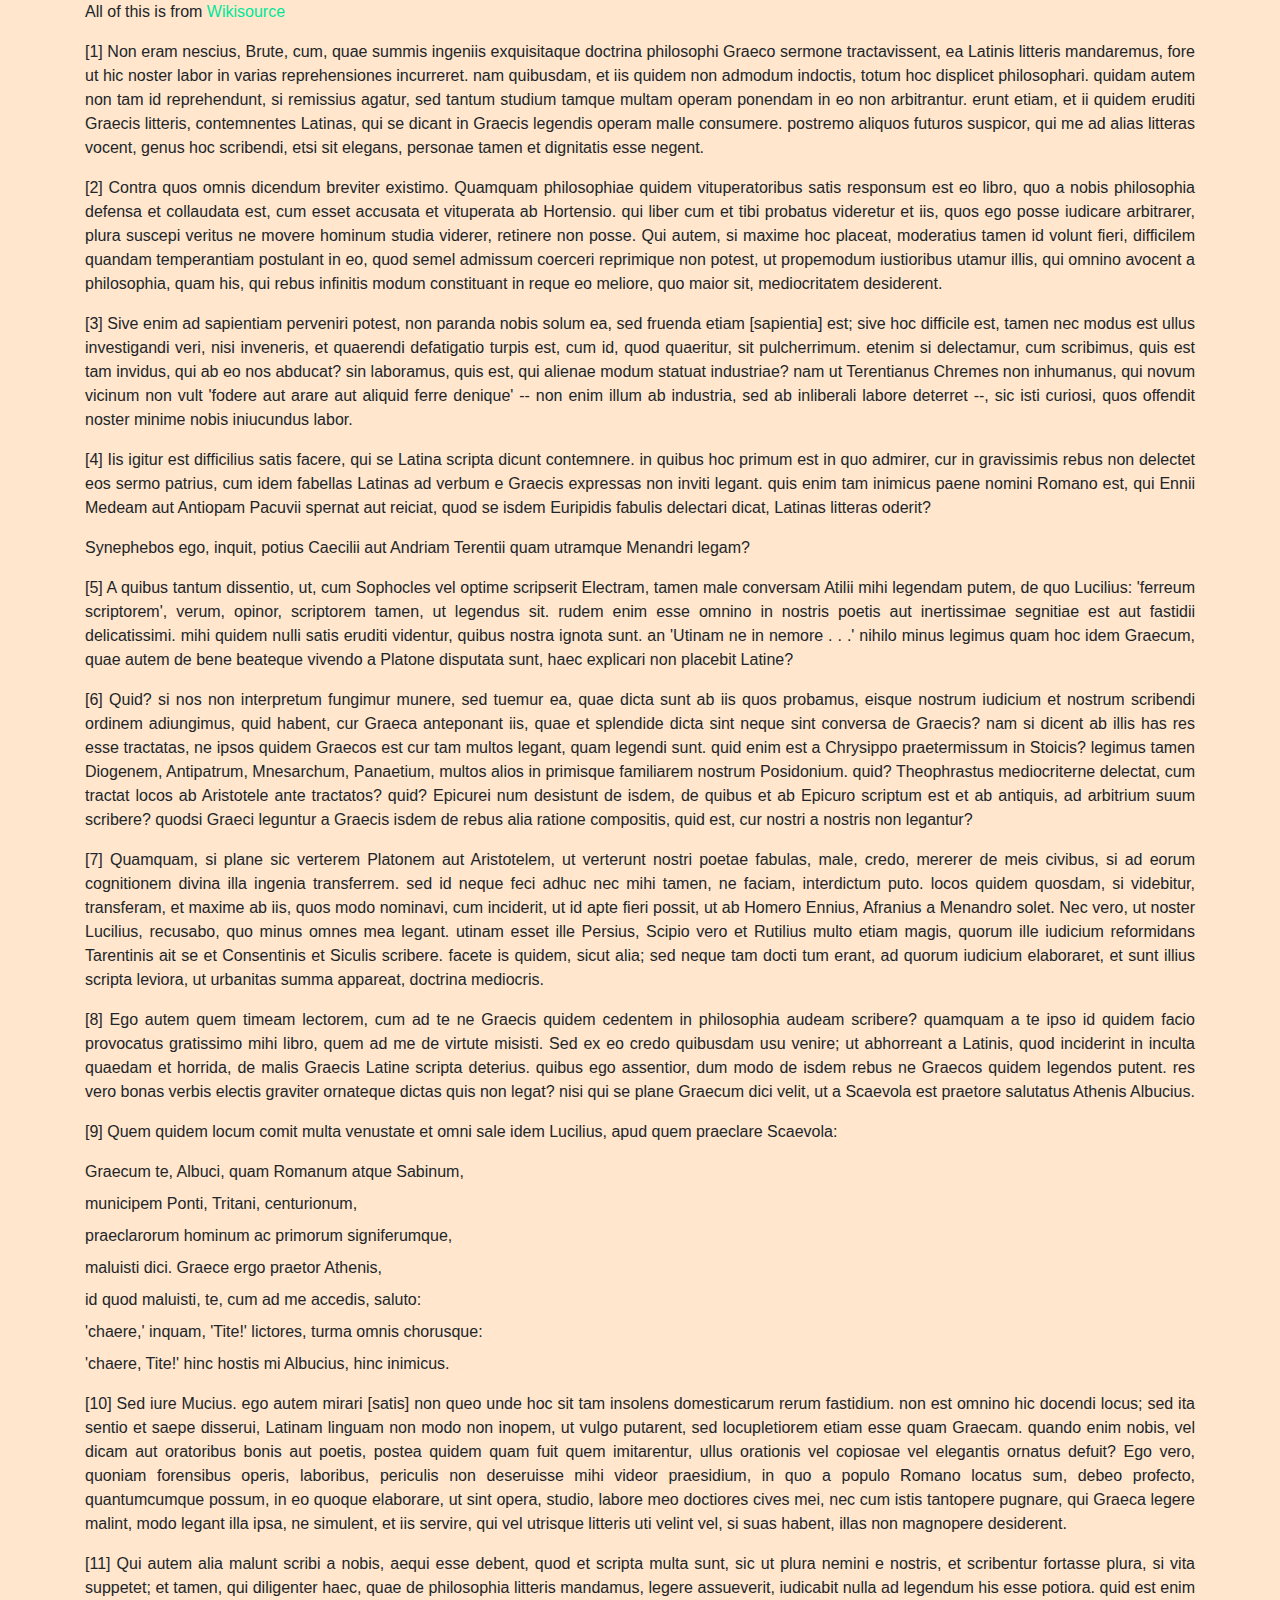
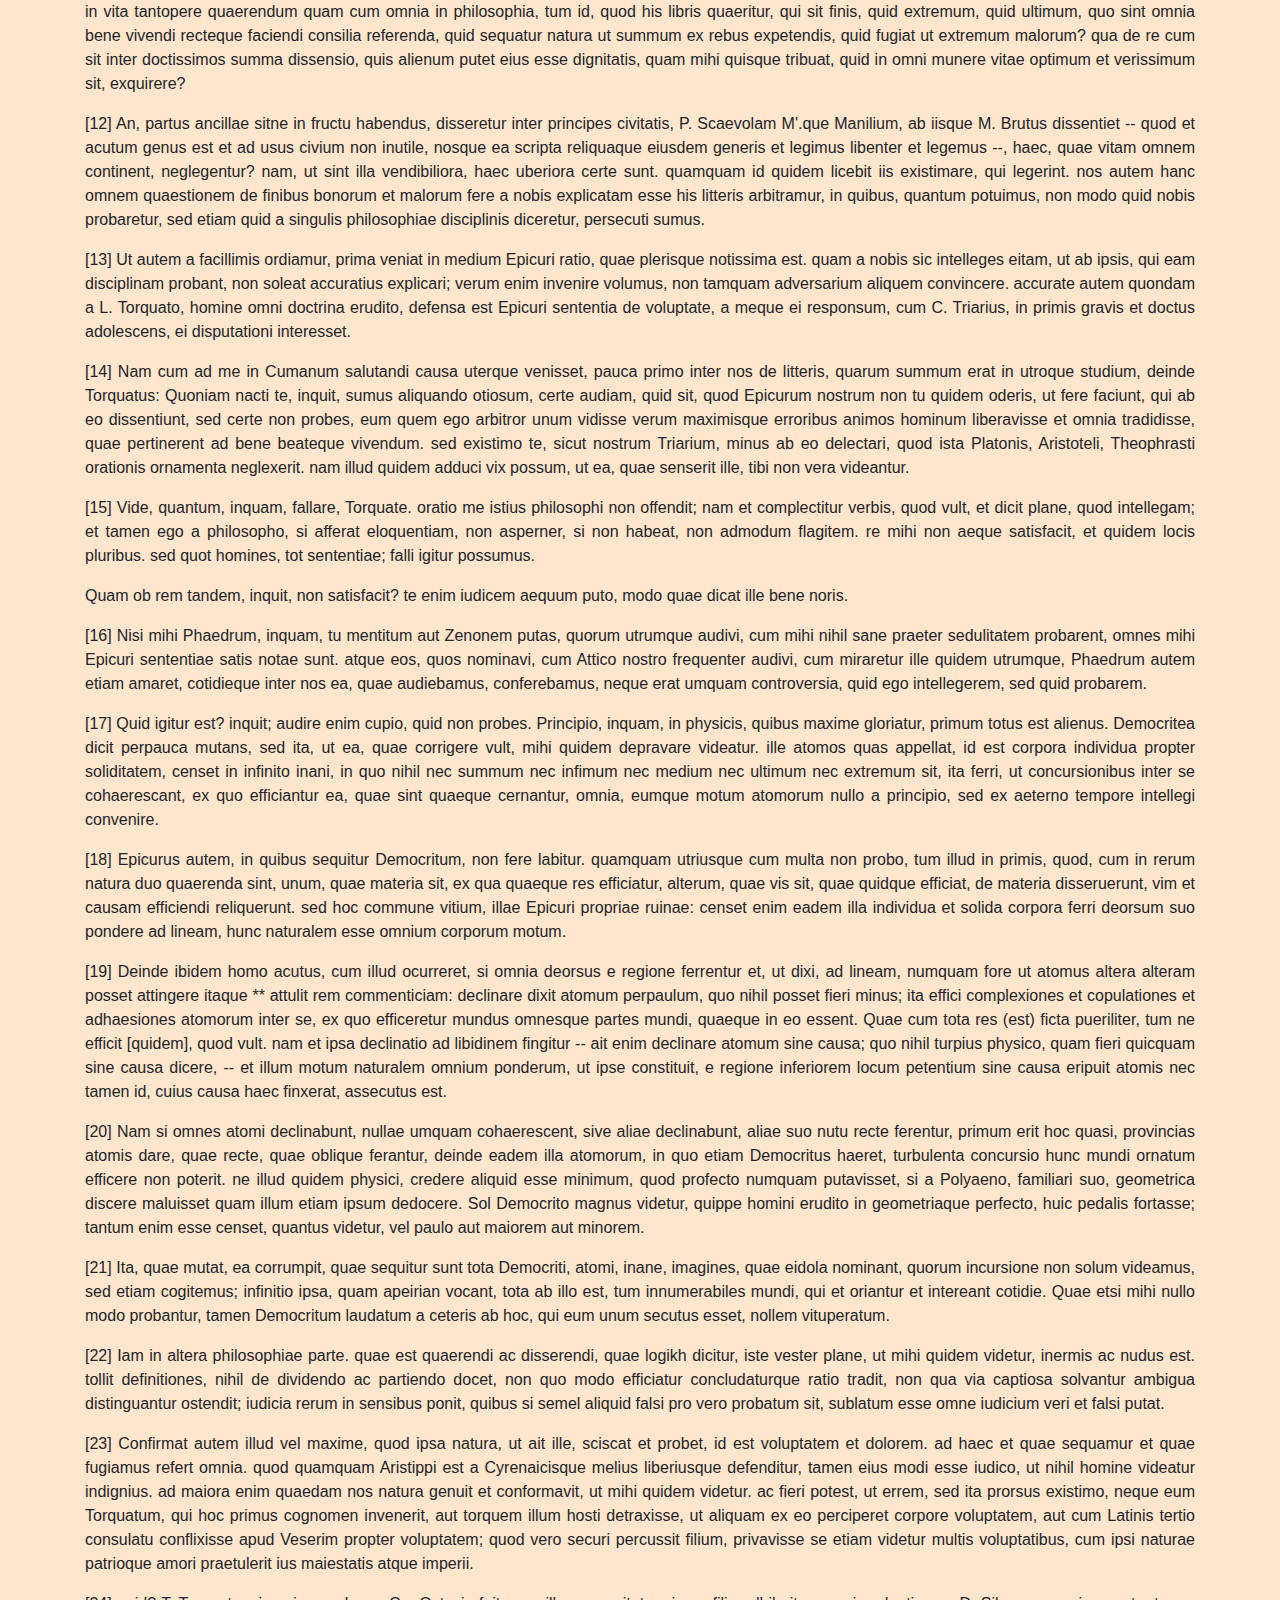
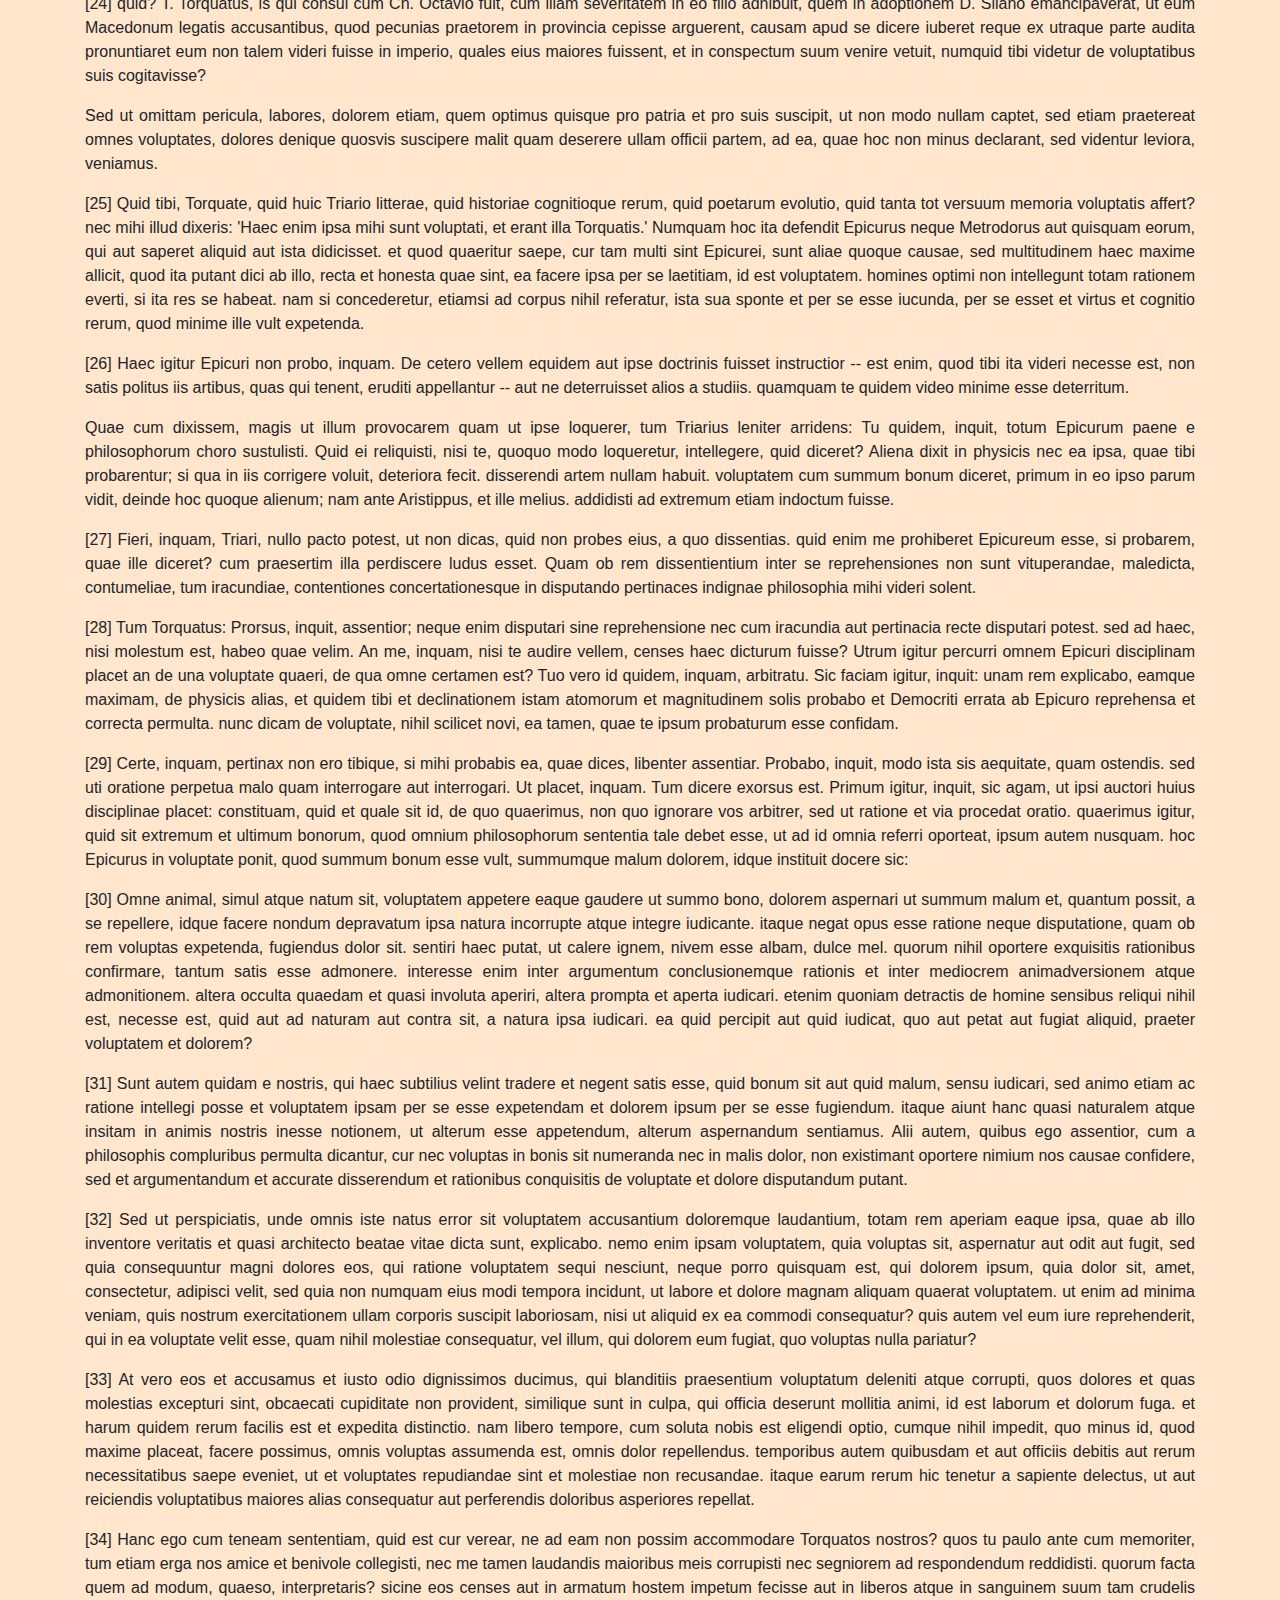
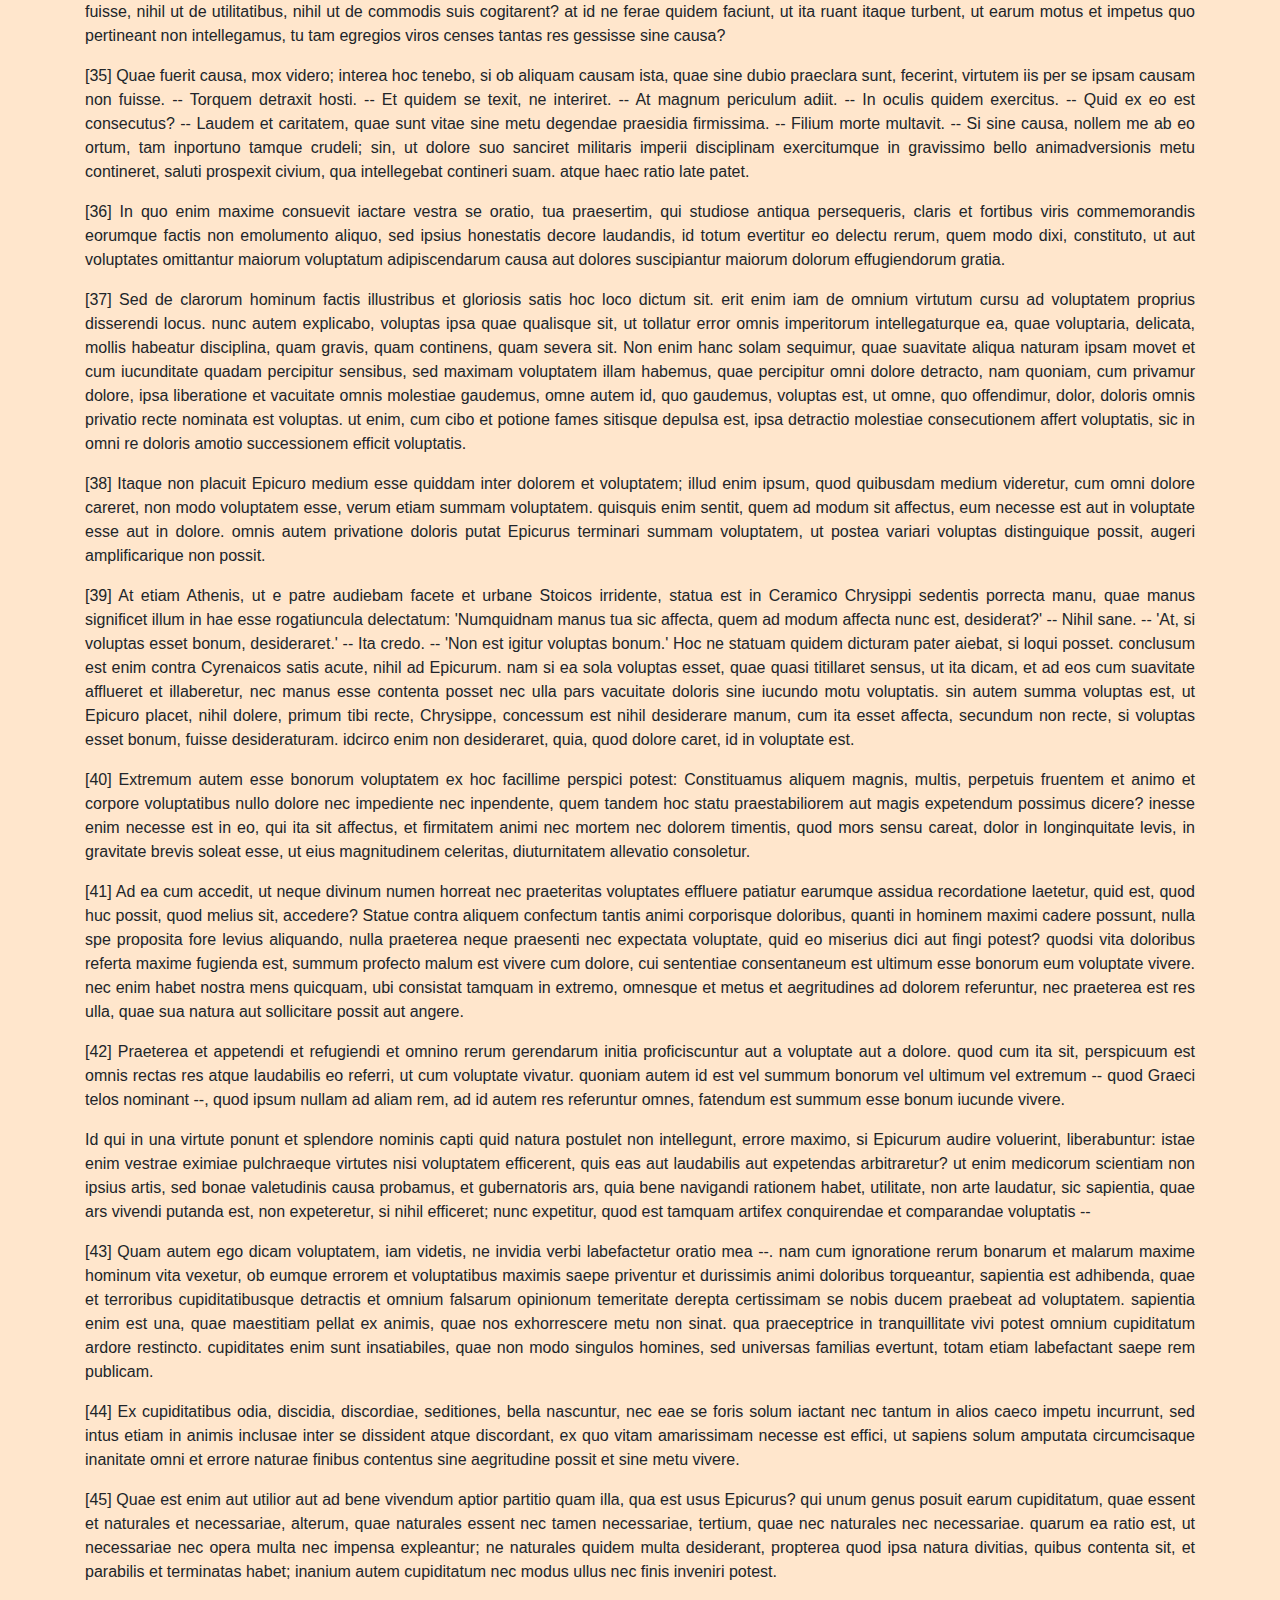
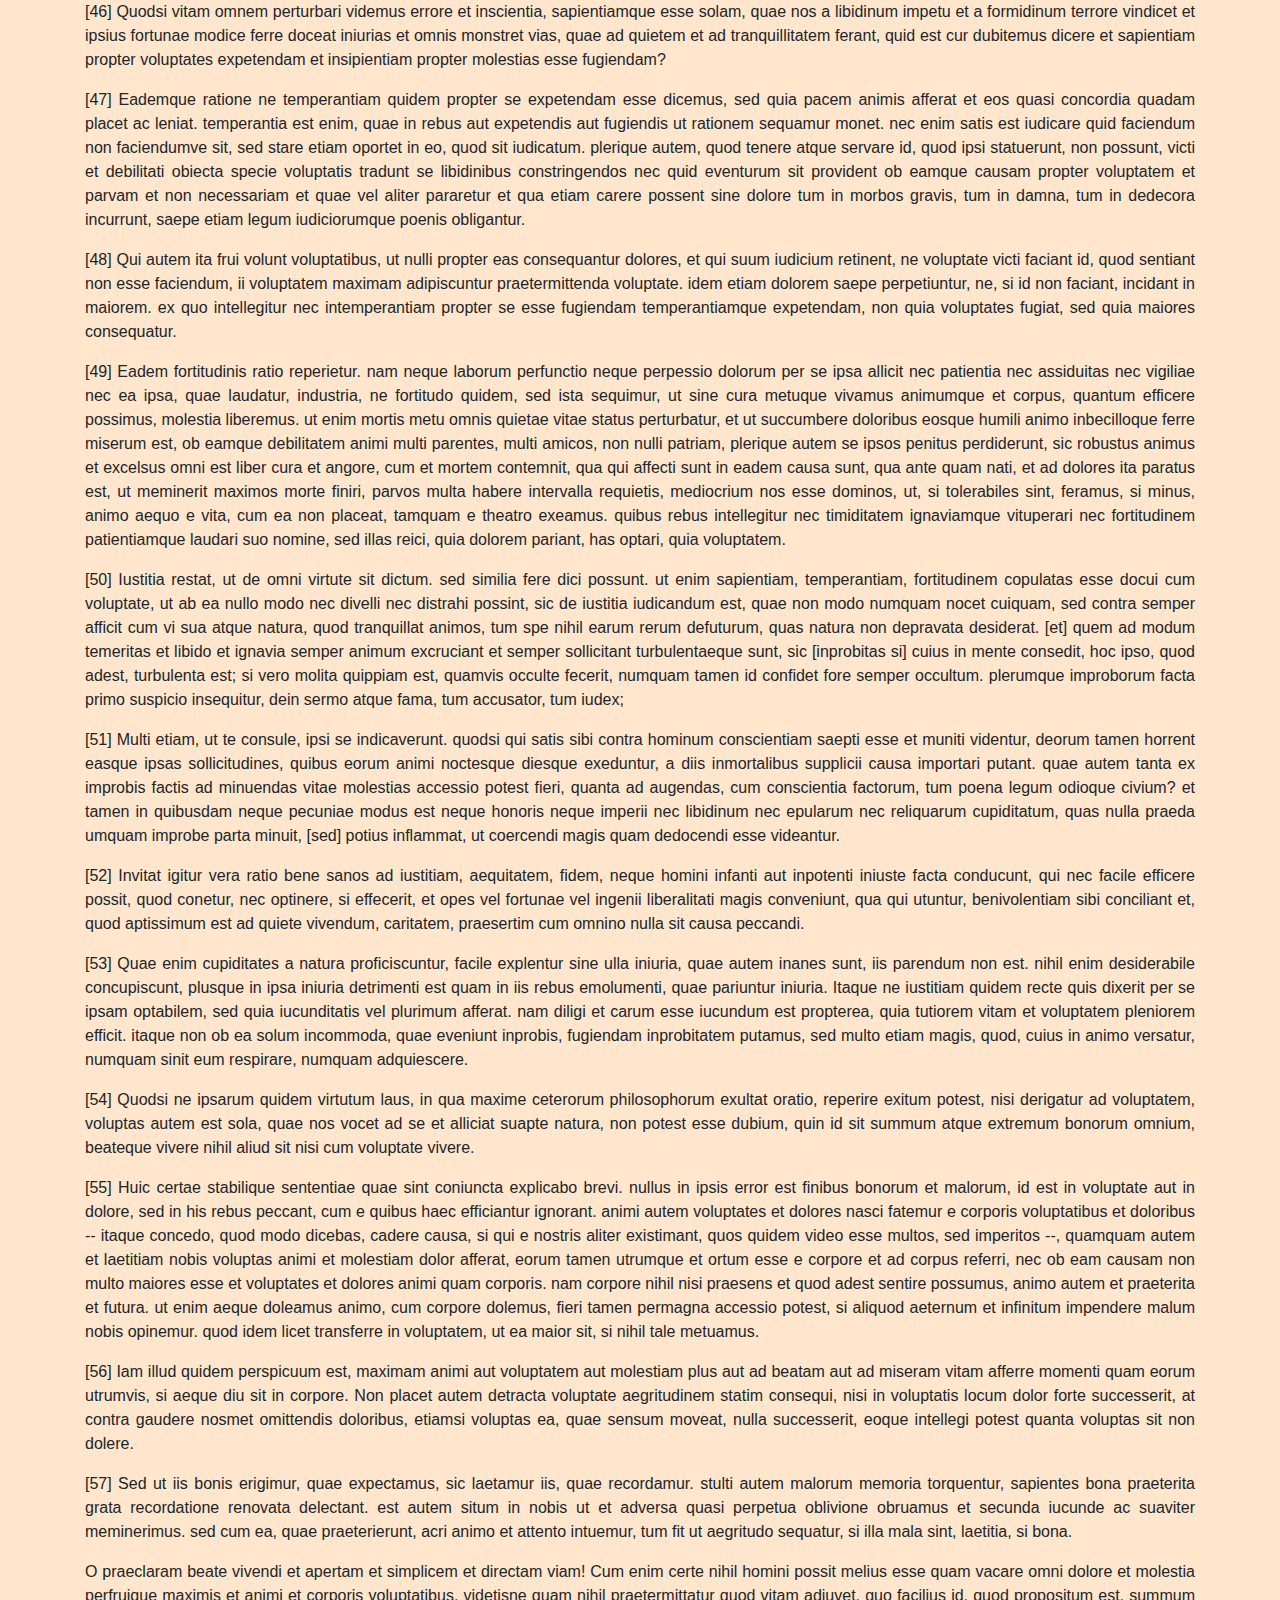
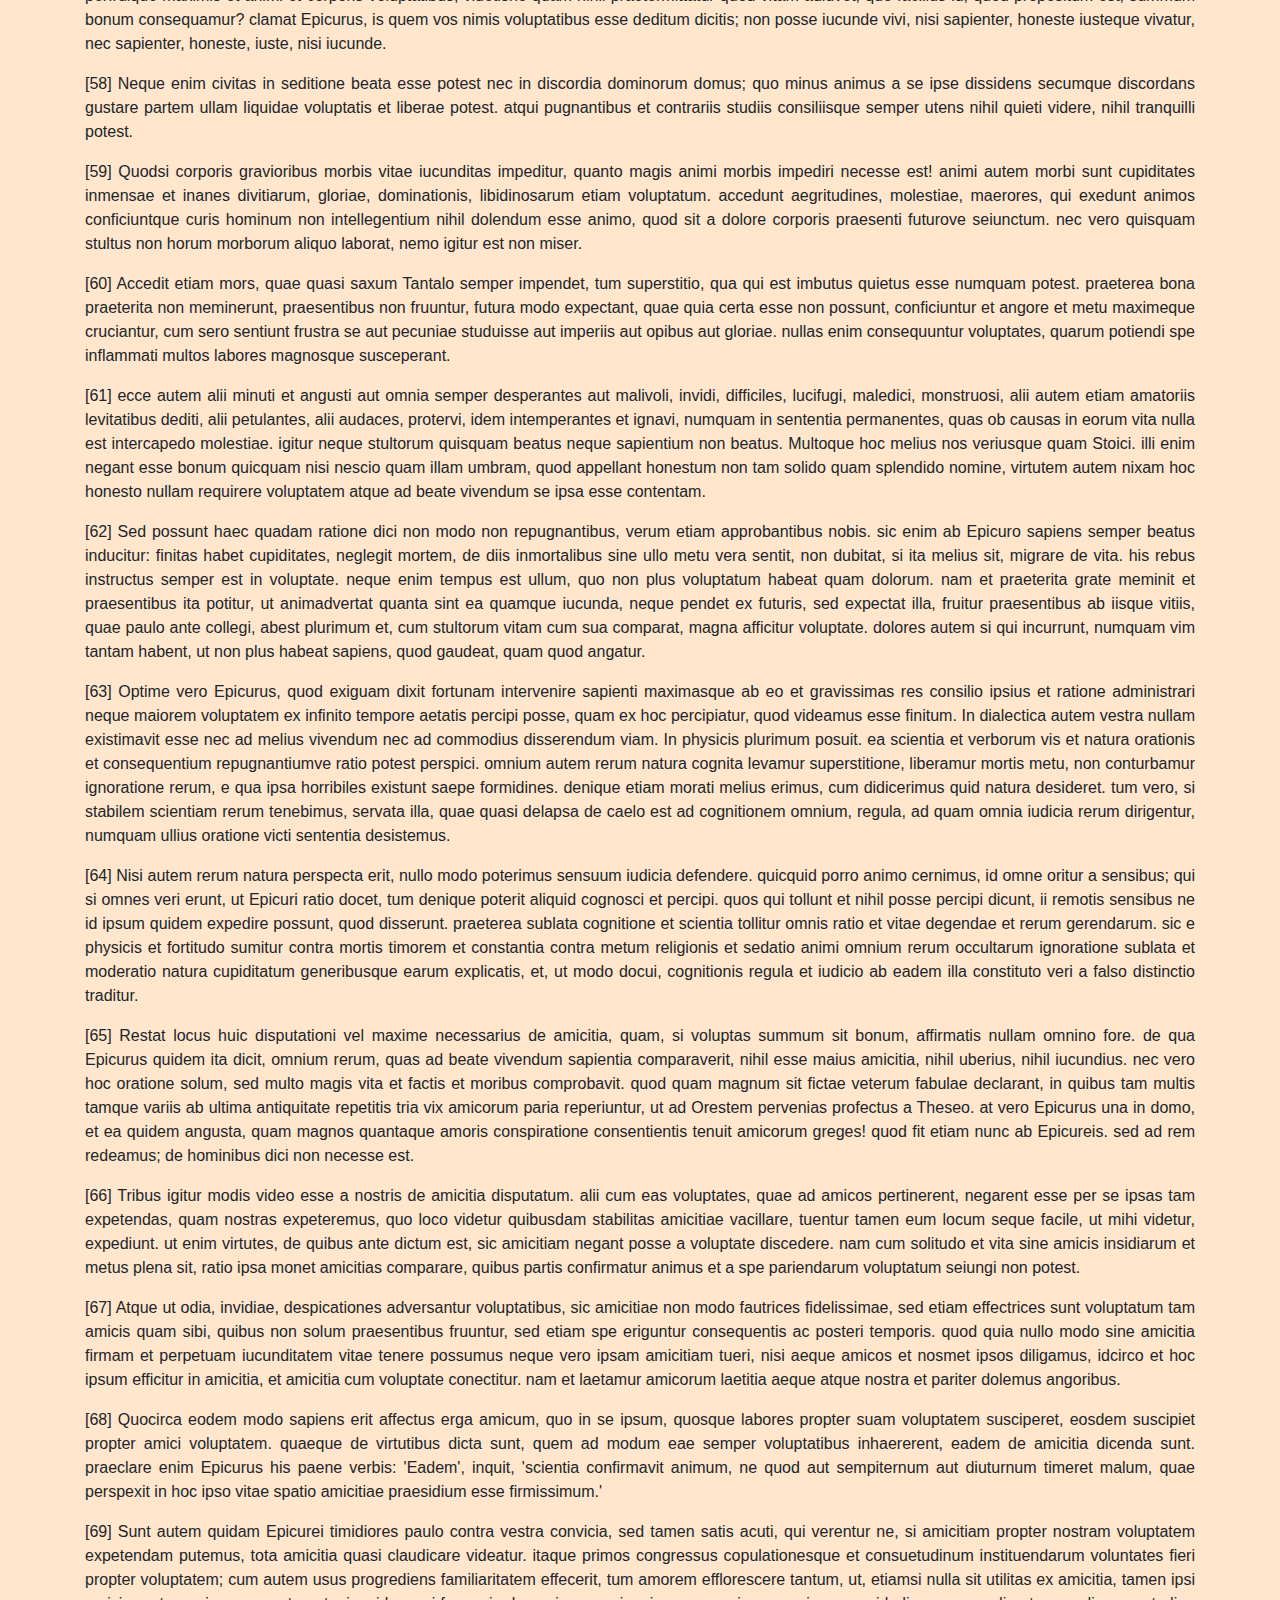
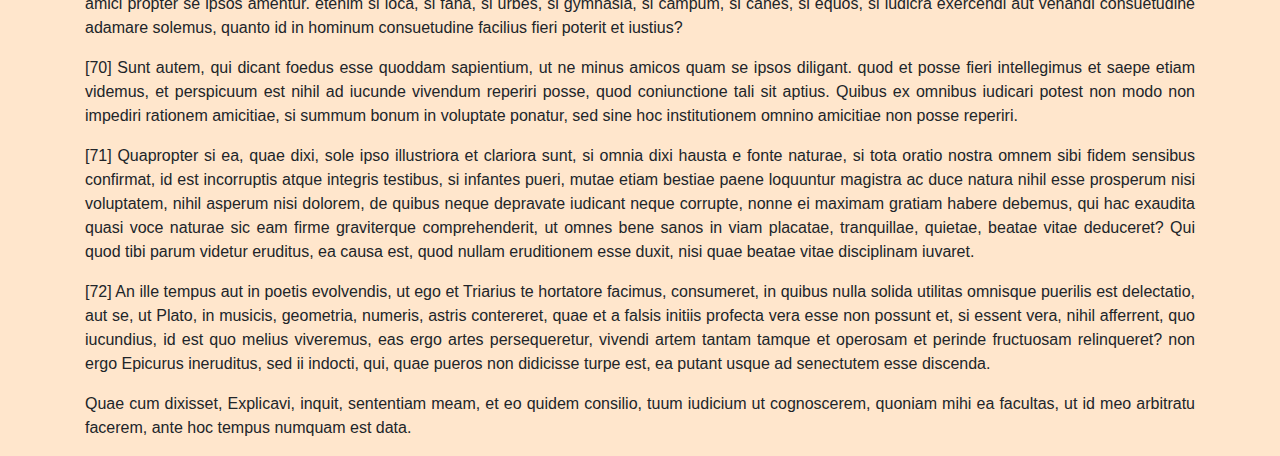
==== latin.html @ f523bb66 "Added latin content" ====
<!DOCTYPE html>
<!--
Used id's: wiki-quote (done), image-section (done)
Used classes: important-word (done), retracted (done), description
-->

<html lang="en">

<head>

    <meta charset="utf-8">
    <meta name="viewport" content="width=device-width, initial-scale=1, shrink-to-fit=no">

    <title>On Lorem Ipsum</title>

    <link rel="stylesheet" href="https://maxcdn.bootstrapcdn.com/bootstrap/4.0.0/css/bootstrap.min.css" integrity="sha384-Gn5384xqQ1aoWXA+058RXPxPg6fy4IWvTNh0E263XmFcJlSAwiGgFAW/dAiS6JXm" crossorigin="anonymous">
    <link rel="stylesheet" href="styles.css">

</head>

<body>
    <div class="container">
        <p>All of this is from <a href="https://la.wikisource.org/wiki/De_finibus_bonorum_et_malorum/Liber_Primus">Wikisource</a></p>

        <p>[1] Non eram nescius, Brute, cum, quae summis ingeniis exquisitaque doctrina philosophi Graeco sermone tractavissent, ea Latinis litteris mandaremus, fore ut hic noster labor in varias reprehensiones incurreret. nam quibusdam, et iis quidem non admodum indoctis, totum hoc displicet philosophari. quidam autem non tam id reprehendunt, si remissius agatur, sed tantum studium tamque multam operam ponendam in eo non arbitrantur. erunt etiam, et ii quidem eruditi Graecis litteris, contemnentes Latinas, qui se dicant in Graecis legendis operam malle consumere. postremo aliquos futuros suspicor, qui me ad alias litteras vocent, genus hoc scribendi, etsi sit elegans, personae tamen et dignitatis esse negent.
        </p><p>[2] Contra quos omnis dicendum breviter existimo. Quamquam philosophiae quidem vituperatoribus satis responsum est eo libro, quo a nobis philosophia defensa et collaudata est, cum esset accusata et vituperata ab Hortensio. qui liber cum et tibi probatus videretur et iis, quos ego posse iudicare arbitrarer, plura suscepi veritus ne movere hominum studia viderer, retinere non posse. Qui autem, si maxime hoc placeat, moderatius tamen id volunt fieri, difficilem quandam temperantiam postulant in eo, quod semel admissum coerceri reprimique non potest, ut propemodum iustioribus utamur illis, qui omnino avocent a philosophia, quam his, qui rebus infinitis modum constituant in reque eo meliore, quo maior sit, mediocritatem desiderent.
        </p><p>[3] Sive enim ad sapientiam perveniri potest, non paranda nobis solum ea, sed fruenda etiam [sapientia] est; sive hoc difficile est, tamen nec modus est ullus investigandi veri, nisi inveneris, et quaerendi defatigatio turpis est, cum id, quod quaeritur, sit pulcherrimum. etenim si delectamur, cum scribimus, quis est tam invidus, qui ab eo nos abducat? sin laboramus, quis est, qui alienae modum statuat industriae? nam ut Terentianus Chremes non inhumanus, qui novum vicinum non vult 'fodere aut arare aut aliquid ferre denique' -- non enim illum ab industria, sed ab inliberali labore deterret --, sic isti curiosi, quos offendit noster minime nobis iniucundus labor.
        </p><p>[4] Iis igitur est difficilius satis facere, qui se Latina scripta dicunt contemnere. in quibus hoc primum est in quo admirer, cur in gravissimis rebus non delectet eos sermo patrius, cum idem fabellas Latinas ad verbum e Graecis expressas non inviti legant. quis enim tam inimicus paene nomini Romano est, qui Ennii Medeam aut Antiopam Pacuvii spernat aut reiciat, quod se isdem Euripidis fabulis delectari dicat, Latinas litteras oderit?
        </p><p>Synephebos ego, inquit, potius Caecilii aut Andriam Terentii quam utramque Menandri legam?
        </p><p>[5] A quibus tantum dissentio, ut, cum Sophocles vel optime scripserit Electram, tamen male conversam Atilii mihi legendam putem, de quo Lucilius: 'ferreum scriptorem', verum, opinor, scriptorem tamen, ut legendus sit. rudem enim esse omnino in nostris poetis aut inertissimae segnitiae est aut fastidii delicatissimi. mihi quidem nulli satis eruditi videntur, quibus nostra ignota sunt. an 'Utinam ne in nemore . . .' nihilo minus legimus quam hoc idem Graecum, quae autem de bene beateque vivendo a Platone disputata sunt, haec explicari non placebit Latine?
        </p><p>[6] Quid? si nos non interpretum fungimur munere, sed tuemur ea, quae dicta sunt ab iis quos probamus, eisque nostrum iudicium et nostrum scribendi ordinem adiungimus, quid habent, cur Graeca anteponant iis, quae et splendide dicta sint neque sint conversa de Graecis? nam si dicent ab illis has res esse tractatas, ne ipsos quidem Graecos est cur tam multos legant, quam legendi sunt. quid enim est a Chrysippo praetermissum in Stoicis? legimus tamen Diogenem, Antipatrum, Mnesarchum, Panaetium, multos alios in primisque familiarem nostrum Posidonium. quid? Theophrastus mediocriterne delectat, cum tractat locos ab Aristotele ante tractatos? quid? Epicurei num desistunt de isdem, de quibus et ab Epicuro scriptum est et ab antiquis, ad arbitrium suum scribere? quodsi Graeci leguntur a Graecis isdem de rebus alia ratione compositis, quid est, cur nostri a nostris non legantur?
        </p><p>[7] Quamquam, si plane sic verterem Platonem aut Aristotelem, ut verterunt nostri poetae fabulas, male, credo, mererer de meis civibus, si ad eorum cognitionem divina illa ingenia transferrem. sed id neque feci adhuc nec mihi tamen, ne faciam, interdictum puto. locos quidem quosdam, si videbitur, transferam, et maxime ab iis, quos modo nominavi, cum inciderit, ut id apte fieri possit, ut ab Homero Ennius, Afranius a Menandro solet. Nec vero, ut noster Lucilius, recusabo, quo minus omnes mea legant. utinam esset ille Persius, Scipio vero et Rutilius multo etiam magis, quorum ille iudicium reformidans Tarentinis ait se et Consentinis et Siculis scribere. facete is quidem, sicut alia; sed neque tam docti tum erant, ad quorum iudicium elaboraret, et sunt illius scripta leviora, ut urbanitas summa appareat, doctrina mediocris.
        </p><p>[8] Ego autem quem timeam lectorem, cum ad te ne Graecis quidem cedentem in philosophia audeam scribere? quamquam a te ipso id quidem facio provocatus gratissimo mihi libro, quem ad me de virtute misisti. Sed ex eo credo quibusdam usu venire; ut abhorreant a Latinis, quod inciderint in inculta quaedam et horrida, de malis Graecis Latine scripta deterius. quibus ego assentior, dum modo de isdem rebus ne Graecos quidem legendos putent. res vero bonas verbis electis graviter ornateque dictas quis non legat? nisi qui se plane Graecum dici velit, ut a Scaevola est praetore salutatus Athenis Albucius.
        </p><p>[9] Quem quidem locum comit multa venustate et omni sale idem Lucilius, apud quem praeclare Scaevola:
        </p>
        <dl><dd>Graecum te, Albuci, quam Romanum atque Sabinum,</dd>
            <dd>municipem Ponti, Tritani, centurionum,</dd>
            <dd>praeclarorum hominum ac primorum signiferumque,</dd>
            <dd>maluisti dici. Graece ergo praetor Athenis,</dd>
            <dd>id quod maluisti, te, cum ad me accedis, saluto:</dd>
            <dd>'chaere,' inquam, 'Tite!' lictores, turma omnis chorusque:</dd>
            <dd>'chaere, Tite!' hinc hostis mi Albucius, hinc inimicus.</dd></dl>
            <p>[10] Sed iure Mucius. ego autem mirari [satis] non queo unde hoc sit tam insolens domesticarum rerum fastidium. non est omnino hic docendi locus; sed ita sentio et saepe disserui, Latinam linguam non modo non inopem, ut vulgo putarent, sed locupletiorem etiam esse quam Graecam. quando enim nobis, vel dicam aut oratoribus bonis aut poetis, postea quidem quam fuit quem imitarentur, ullus orationis vel copiosae vel elegantis ornatus defuit? Ego vero, quoniam forensibus operis, laboribus, periculis non deseruisse mihi videor praesidium, in quo a populo Romano locatus sum, debeo profecto, quantumcumque possum, in eo quoque elaborare, ut sint opera, studio, labore meo doctiores cives mei, nec cum istis tantopere pugnare, qui Graeca legere malint, modo legant illa ipsa, ne simulent, et iis servire, qui vel utrisque litteris uti velint vel, si suas habent, illas non magnopere desiderent.
            </p><p>[11] Qui autem alia malunt scribi a nobis, aequi esse debent, quod et scripta multa sunt, sic ut plura nemini e nostris, et scribentur fortasse plura, si vita suppetet; et tamen, qui diligenter haec, quae de philosophia litteris mandamus, legere assueverit, iudicabit nulla ad legendum his esse potiora. quid est enim in vita tantopere quaerendum quam cum omnia in philosophia, tum id, quod his libris quaeritur, qui sit finis, quid extremum, quid ultimum, quo sint omnia bene vivendi recteque faciendi consilia referenda, quid sequatur natura ut summum ex rebus expetendis, quid fugiat ut extremum malorum? qua de re cum sit inter doctissimos summa dissensio, quis alienum putet eius esse dignitatis, quam mihi quisque tribuat, quid in omni munere vitae optimum et verissimum sit, exquirere?
            </p><p>[12] An, partus ancillae sitne in fructu habendus, disseretur inter principes civitatis, P. Scaevolam M'.que Manilium, ab iisque M. Brutus dissentiet -- quod et acutum genus est et ad usus civium non inutile, nosque ea scripta reliquaque eiusdem generis et legimus libenter et legemus --, haec, quae vitam omnem continent, neglegentur? nam, ut sint illa vendibiliora, haec uberiora certe sunt. quamquam id quidem licebit iis existimare, qui legerint. nos autem hanc omnem quaestionem de finibus bonorum et malorum fere a nobis explicatam esse his litteris arbitramur, in quibus, quantum potuimus, non modo quid nobis probaretur, sed etiam quid a singulis philosophiae disciplinis diceretur, persecuti sumus.
            </p><p>[13] Ut autem a facillimis ordiamur, prima veniat in medium Epicuri ratio, quae plerisque notissima est. quam a nobis sic intelleges eitam, ut ab ipsis, qui eam disciplinam probant, non soleat accuratius explicari; verum enim invenire volumus, non tamquam adversarium aliquem convincere. accurate autem quondam a L. Torquato, homine omni doctrina erudito, defensa est Epicuri sententia de voluptate, a meque ei responsum, cum C. Triarius, in primis gravis et doctus adolescens, ei disputationi interesset.
            </p><p>[14] Nam cum ad me in Cumanum salutandi causa uterque venisset, pauca primo inter nos de litteris, quarum summum erat in utroque studium, deinde Torquatus: Quoniam nacti te, inquit, sumus aliquando otiosum, certe audiam, quid sit, quod Epicurum nostrum non tu quidem oderis, ut fere faciunt, qui ab eo dissentiunt, sed certe non probes, eum quem ego arbitror unum vidisse verum maximisque erroribus animos hominum liberavisse et omnia tradidisse, quae pertinerent ad bene beateque vivendum. sed existimo te, sicut nostrum Triarium, minus ab eo delectari, quod ista Platonis, Aristoteli, Theophrasti orationis ornamenta neglexerit. nam illud quidem adduci vix possum, ut ea, quae senserit ille, tibi non vera videantur.
            </p><p>[15] Vide, quantum, inquam, fallare, Torquate. oratio me istius philosophi non offendit; nam et complectitur verbis, quod vult, et dicit plane, quod intellegam; et tamen ego a philosopho, si afferat eloquentiam, non asperner, si non habeat, non admodum flagitem. re mihi non aeque satisfacit, et quidem locis pluribus. sed quot homines, tot sententiae; falli igitur possumus.
            </p><p>Quam ob rem tandem, inquit, non satisfacit? te enim iudicem aequum puto, modo quae dicat ille bene noris.
            </p><p>[16] Nisi mihi Phaedrum, inquam, tu mentitum aut Zenonem putas, quorum utrumque audivi, cum mihi nihil sane praeter sedulitatem probarent, omnes mihi Epicuri sententiae satis notae sunt. atque eos, quos nominavi, cum Attico nostro frequenter audivi, cum miraretur ille quidem utrumque, Phaedrum autem etiam amaret, cotidieque inter nos ea, quae audiebamus, conferebamus, neque erat umquam controversia, quid ego intellegerem, sed quid probarem.
            </p><p>[17] Quid igitur est? inquit; audire enim cupio, quid non probes. Principio, inquam, in physicis, quibus maxime gloriatur, primum totus est alienus. Democritea dicit perpauca mutans, sed ita, ut ea, quae corrigere vult, mihi quidem depravare videatur. ille atomos quas appellat, id est corpora individua propter soliditatem, censet in infinito inani, in quo nihil nec summum nec infimum nec medium nec ultimum nec extremum sit, ita ferri, ut concursionibus inter se cohaerescant, ex quo efficiantur ea, quae sint quaeque cernantur, omnia, eumque motum atomorum nullo a principio, sed ex aeterno tempore intellegi convenire.
            </p><p>[18] Epicurus autem, in quibus sequitur Democritum, non fere labitur. quamquam utriusque cum multa non probo, tum illud in primis, quod, cum in rerum natura duo quaerenda sint, unum, quae materia sit, ex qua quaeque res efficiatur, alterum, quae vis sit, quae quidque efficiat, de materia disseruerunt, vim et causam efficiendi reliquerunt. sed hoc commune vitium, illae Epicuri propriae ruinae: censet enim eadem illa individua et solida corpora ferri deorsum suo pondere ad lineam, hunc naturalem esse omnium corporum motum.
            </p><p>[19] Deinde ibidem homo acutus, cum illud ocurreret, si omnia deorsus e regione ferrentur et, ut dixi, ad lineam, numquam fore ut atomus altera alteram posset attingere itaque ** attulit rem commenticiam: declinare dixit atomum perpaulum, quo nihil posset fieri minus; ita effici complexiones et copulationes et adhaesiones atomorum inter se, ex quo efficeretur mundus omnesque partes mundi, quaeque in eo essent. Quae cum tota res (est) ficta pueriliter, tum ne efficit [quidem], quod vult. nam et ipsa declinatio ad libidinem fingitur -- ait enim declinare atomum sine causa; quo nihil turpius physico, quam fieri quicquam sine causa dicere, -- et illum motum naturalem omnium ponderum, ut ipse constituit, e regione inferiorem locum petentium sine causa eripuit atomis nec tamen id, cuius causa haec finxerat, assecutus est.
            </p><p>[20] Nam si omnes atomi declinabunt, nullae umquam cohaerescent, sive aliae declinabunt, aliae suo nutu recte ferentur, primum erit hoc quasi, provincias atomis dare, quae recte, quae oblique ferantur, deinde eadem illa atomorum, in quo etiam Democritus haeret, turbulenta concursio hunc mundi ornatum efficere non poterit. ne illud quidem physici, credere aliquid esse minimum, quod profecto numquam putavisset, si a Polyaeno, familiari suo, geometrica discere maluisset quam illum etiam ipsum dedocere. Sol Democrito magnus videtur, quippe homini erudito in geometriaque perfecto, huic pedalis fortasse; tantum enim esse censet, quantus videtur, vel paulo aut maiorem aut minorem.
            </p><p>[21] Ita, quae mutat, ea corrumpit, quae sequitur sunt tota Democriti, atomi, inane, imagines, quae eidola nominant, quorum incursione non solum videamus, sed etiam cogitemus; infinitio ipsa, quam apeirian vocant, tota ab illo est, tum innumerabiles mundi, qui et oriantur et intereant cotidie. Quae etsi mihi nullo modo probantur, tamen Democritum laudatum a ceteris ab hoc, qui eum unum secutus esset, nollem vituperatum.
            </p><p>[22] Iam in altera philosophiae parte. quae est quaerendi ac disserendi, quae logikh dicitur, iste vester plane, ut mihi quidem videtur, inermis ac nudus est. tollit definitiones, nihil de dividendo ac partiendo docet, non quo modo efficiatur concludaturque ratio tradit, non qua via captiosa solvantur ambigua distinguantur ostendit; iudicia rerum in sensibus ponit, quibus si semel aliquid falsi pro vero probatum sit, sublatum esse omne iudicium veri et falsi putat.
            </p><p>[23] Confirmat autem illud vel maxime, quod ipsa natura, ut ait ille, sciscat et probet, id est voluptatem et dolorem. ad haec et quae sequamur et quae fugiamus refert omnia. quod quamquam Aristippi est a Cyrenaicisque melius liberiusque defenditur, tamen eius modi esse iudico, ut nihil homine videatur indignius. ad maiora enim quaedam nos natura genuit et conformavit, ut mihi quidem videtur. ac fieri potest, ut errem, sed ita prorsus existimo, neque eum Torquatum, qui hoc primus cognomen invenerit, aut torquem illum hosti detraxisse, ut aliquam ex eo perciperet corpore voluptatem, aut cum Latinis tertio consulatu conflixisse apud Veserim propter voluptatem; quod vero securi percussit filium, privavisse se etiam videtur multis voluptatibus, cum ipsi naturae patrioque amori praetulerit ius maiestatis atque imperii.
            </p><p>[24] quid? T. Torquatus, is qui consul cum Cn. Octavio fuit, cum illam severitatem in eo filio adhibuit, quem in adoptionem D. Silano emancipaverat, ut eum Macedonum legatis accusantibus, quod pecunias praetorem in provincia cepisse arguerent, causam apud se dicere iuberet reque ex utraque parte audita pronuntiaret eum non talem videri fuisse in imperio, quales eius maiores fuissent, et in conspectum suum venire vetuit, numquid tibi videtur de voluptatibus suis cogitavisse?
            </p><p>Sed ut omittam pericula, labores, dolorem etiam, quem optimus quisque pro patria et pro suis suscipit, ut non modo nullam captet, sed etiam praetereat omnes voluptates, dolores denique quosvis suscipere malit quam deserere ullam officii partem, ad ea, quae hoc non minus declarant, sed videntur leviora, veniamus.
            </p><p>[25] Quid tibi, Torquate, quid huic Triario litterae, quid historiae cognitioque rerum, quid poetarum evolutio, quid tanta tot versuum memoria voluptatis affert? nec mihi illud dixeris: 'Haec enim ipsa mihi sunt voluptati, et erant illa Torquatis.' Numquam hoc ita defendit Epicurus neque Metrodorus aut quisquam eorum, qui aut saperet aliquid aut ista didicisset. et quod quaeritur saepe, cur tam multi sint Epicurei, sunt aliae quoque causae, sed multitudinem haec maxime allicit, quod ita putant dici ab illo, recta et honesta quae sint, ea facere ipsa per se laetitiam, id est voluptatem. homines optimi non intellegunt totam rationem everti, si ita res se habeat. nam si concederetur, etiamsi ad corpus nihil referatur, ista sua sponte et per se esse iucunda, per se esset et virtus et cognitio rerum, quod minime ille vult expetenda.
            </p><p>[26] Haec igitur Epicuri non probo, inquam. De cetero vellem equidem aut ipse doctrinis fuisset instructior -- est enim, quod tibi ita videri necesse est, non satis politus iis artibus, quas qui tenent, eruditi appellantur -- aut ne deterruisset alios a studiis. quamquam te quidem video minime esse deterritum.
            </p><p>Quae cum dixissem, magis ut illum provocarem quam ut ipse loquerer, tum Triarius leniter arridens: Tu quidem, inquit, totum Epicurum paene e philosophorum choro sustulisti. Quid ei reliquisti, nisi te, quoquo modo loqueretur, intellegere, quid diceret? Aliena dixit in physicis nec ea ipsa, quae tibi probarentur; si qua in iis corrigere voluit, deteriora fecit. disserendi artem nullam habuit. voluptatem cum summum bonum diceret, primum in eo ipso parum vidit, deinde hoc quoque alienum; nam ante Aristippus, et ille melius. addidisti ad extremum etiam indoctum fuisse.
            </p><p>[27] Fieri, inquam, Triari, nullo pacto potest, ut non dicas, quid non probes eius, a quo dissentias. quid enim me prohiberet Epicureum esse, si probarem, quae ille diceret? cum praesertim illa perdiscere ludus esset. Quam ob rem dissentientium inter se reprehensiones non sunt vituperandae, maledicta, contumeliae, tum iracundiae, contentiones concertationesque in disputando pertinaces indignae philosophia mihi videri solent.
            </p><p>[28] Tum Torquatus: Prorsus, inquit, assentior; neque enim disputari sine reprehensione nec cum iracundia aut pertinacia recte disputari potest. sed ad haec, nisi molestum est, habeo quae velim. An me, inquam, nisi te audire vellem, censes haec dicturum fuisse? Utrum igitur percurri omnem Epicuri disciplinam placet an de una voluptate quaeri, de qua omne certamen est? Tuo vero id quidem, inquam, arbitratu. Sic faciam igitur, inquit: unam rem explicabo, eamque maximam, de physicis alias, et quidem tibi et declinationem istam atomorum et magnitudinem solis probabo et Democriti errata ab Epicuro reprehensa et correcta permulta. nunc dicam de voluptate, nihil scilicet novi, ea tamen, quae te ipsum probaturum esse confidam.
            </p><p>[29] Certe, inquam, pertinax non ero tibique, si mihi probabis ea, quae dices, libenter assentiar. Probabo, inquit, modo ista sis aequitate, quam ostendis. sed uti oratione perpetua malo quam interrogare aut interrogari. Ut placet, inquam. Tum dicere exorsus est. Primum igitur, inquit, sic agam, ut ipsi auctori huius disciplinae placet: constituam, quid et quale sit id, de quo quaerimus, non quo ignorare vos arbitrer, sed ut ratione et via procedat oratio. quaerimus igitur, quid sit extremum et ultimum bonorum, quod omnium philosophorum sententia tale debet esse, ut ad id omnia referri oporteat, ipsum autem nusquam. hoc Epicurus in voluptate ponit, quod summum bonum esse vult, summumque malum dolorem, idque instituit docere sic:
            </p><p>[30] Omne animal, simul atque natum sit, voluptatem appetere eaque gaudere ut summo bono, dolorem aspernari ut summum malum et, quantum possit, a se repellere, idque facere nondum depravatum ipsa natura incorrupte atque integre iudicante. itaque negat opus esse ratione neque disputatione, quam ob rem voluptas expetenda, fugiendus dolor sit. sentiri haec putat, ut calere ignem, nivem esse albam, dulce mel. quorum nihil oportere exquisitis rationibus confirmare, tantum satis esse admonere. interesse enim inter argumentum conclusionemque rationis et inter mediocrem animadversionem atque admonitionem. altera occulta quaedam et quasi involuta aperiri, altera prompta et aperta iudicari. etenim quoniam detractis de homine sensibus reliqui nihil est, necesse est, quid aut ad naturam aut contra sit, a natura ipsa iudicari. ea quid percipit aut quid iudicat, quo aut petat aut fugiat aliquid, praeter voluptatem et dolorem?
            </p><p>[31] Sunt autem quidam e nostris, qui haec subtilius velint tradere et negent satis esse, quid bonum sit aut quid malum, sensu iudicari, sed animo etiam ac ratione intellegi posse et voluptatem ipsam per se esse expetendam et dolorem ipsum per se esse fugiendum. itaque aiunt hanc quasi naturalem atque insitam in animis nostris inesse notionem, ut alterum esse appetendum, alterum aspernandum sentiamus. Alii autem, quibus ego assentior, cum a philosophis compluribus permulta dicantur, cur nec voluptas in bonis sit numeranda nec in malis dolor, non existimant oportere nimium nos causae confidere, sed et argumentandum et accurate disserendum et rationibus conquisitis de voluptate et dolore disputandum putant.
            </p><p>[32] Sed ut perspiciatis, unde omnis iste natus error sit voluptatem accusantium doloremque laudantium, totam rem aperiam eaque ipsa, quae ab illo inventore veritatis et quasi architecto beatae vitae dicta sunt, explicabo. nemo enim ipsam voluptatem, quia voluptas sit, aspernatur aut odit aut fugit, sed quia consequuntur magni dolores eos, qui ratione voluptatem sequi nesciunt, neque porro quisquam est, qui dolorem ipsum, quia dolor sit, amet, consectetur, adipisci velit, sed quia non numquam eius modi tempora incidunt, ut labore et dolore magnam aliquam quaerat voluptatem. ut enim ad minima veniam, quis nostrum exercitationem ullam corporis suscipit laboriosam, nisi ut aliquid ex ea commodi consequatur? quis autem vel eum iure reprehenderit, qui in ea voluptate velit esse, quam nihil molestiae consequatur, vel illum, qui dolorem eum fugiat, quo voluptas nulla pariatur?
            </p><p>[33] At vero eos et accusamus et iusto odio dignissimos ducimus, qui blanditiis praesentium voluptatum deleniti atque corrupti, quos dolores et quas molestias excepturi sint, obcaecati cupiditate non provident, similique sunt in culpa, qui officia deserunt mollitia animi, id est laborum et dolorum fuga. et harum quidem rerum facilis est et expedita distinctio. nam libero tempore, cum soluta nobis est eligendi optio, cumque nihil impedit, quo minus id, quod maxime placeat, facere possimus, omnis voluptas assumenda est, omnis dolor repellendus. temporibus autem quibusdam et aut officiis debitis aut rerum necessitatibus saepe eveniet, ut et voluptates repudiandae sint et molestiae non recusandae. itaque earum rerum hic tenetur a sapiente delectus, ut aut reiciendis voluptatibus maiores alias consequatur aut perferendis doloribus asperiores repellat.
            </p><p>[34] Hanc ego cum teneam sententiam, quid est cur verear, ne ad eam non possim accommodare Torquatos nostros? quos tu paulo ante cum memoriter, tum etiam erga nos amice et benivole collegisti, nec me tamen laudandis maioribus meis corrupisti nec segniorem ad respondendum reddidisti. quorum facta quem ad modum, quaeso, interpretaris? sicine eos censes aut in armatum hostem impetum fecisse aut in liberos atque in sanguinem suum tam crudelis fuisse, nihil ut de utilitatibus, nihil ut de commodis suis cogitarent? at id ne ferae quidem faciunt, ut ita ruant itaque turbent, ut earum motus et impetus quo pertineant non intellegamus, tu tam egregios viros censes tantas res gessisse sine causa?
            </p><p>[35] Quae fuerit causa, mox videro; interea hoc tenebo, si ob aliquam causam ista, quae sine dubio praeclara sunt, fecerint, virtutem iis per se ipsam causam non fuisse. -- Torquem detraxit hosti. -- Et quidem se texit, ne interiret. -- At magnum periculum adiit. -- In oculis quidem exercitus. -- Quid ex eo est consecutus? -- Laudem et caritatem, quae sunt vitae sine metu degendae praesidia firmissima. -- Filium morte multavit. -- Si sine causa, nollem me ab eo ortum, tam inportuno tamque crudeli; sin, ut dolore suo sanciret militaris imperii disciplinam exercitumque in gravissimo bello animadversionis metu contineret, saluti prospexit civium, qua intellegebat contineri suam. atque haec ratio late patet.
            </p><p>[36] In quo enim maxime consuevit iactare vestra se oratio, tua praesertim, qui studiose antiqua persequeris, claris et fortibus viris commemorandis eorumque factis non emolumento aliquo, sed ipsius honestatis decore laudandis, id totum evertitur eo delectu rerum, quem modo dixi, constituto, ut aut voluptates omittantur maiorum voluptatum adipiscendarum causa aut dolores suscipiantur maiorum dolorum effugiendorum gratia.
            </p><p>[37] Sed de clarorum hominum factis illustribus et gloriosis satis hoc loco dictum sit. erit enim iam de omnium virtutum cursu ad voluptatem proprius disserendi locus. nunc autem explicabo, voluptas ipsa quae qualisque sit, ut tollatur error omnis imperitorum intellegaturque ea, quae voluptaria, delicata, mollis habeatur disciplina, quam gravis, quam continens, quam severa sit. Non enim hanc solam sequimur, quae suavitate aliqua naturam ipsam movet et cum iucunditate quadam percipitur sensibus, sed maximam voluptatem illam habemus, quae percipitur omni dolore detracto, nam quoniam, cum privamur dolore, ipsa liberatione et vacuitate omnis molestiae gaudemus, omne autem id, quo gaudemus, voluptas est, ut omne, quo offendimur, dolor, doloris omnis privatio recte nominata est voluptas. ut enim, cum cibo et potione fames sitisque depulsa est, ipsa detractio molestiae consecutionem affert voluptatis, sic in omni re doloris amotio successionem efficit voluptatis.
            </p><p>[38] Itaque non placuit Epicuro medium esse quiddam inter dolorem et voluptatem; illud enim ipsum, quod quibusdam medium videretur, cum omni dolore careret, non modo voluptatem esse, verum etiam summam voluptatem. quisquis enim sentit, quem ad modum sit affectus, eum necesse est aut in voluptate esse aut in dolore. omnis autem privatione doloris putat Epicurus terminari summam voluptatem, ut postea variari voluptas distinguique possit, augeri amplificarique non possit.
            </p><p>[39] At etiam Athenis, ut e patre audiebam facete et urbane Stoicos irridente, statua est in Ceramico Chrysippi sedentis porrecta manu, quae manus significet illum in hae esse rogatiuncula delectatum: 'Numquidnam manus tua sic affecta, quem ad modum affecta nunc est, desiderat?' -- Nihil sane. -- 'At, si voluptas esset bonum, desideraret.' -- Ita credo. -- 'Non est igitur voluptas bonum.' Hoc ne statuam quidem dicturam pater aiebat, si loqui posset. conclusum est enim contra Cyrenaicos satis acute, nihil ad Epicurum. nam si ea sola voluptas esset, quae quasi titillaret sensus, ut ita dicam, et ad eos cum suavitate afflueret et illaberetur, nec manus esse contenta posset nec ulla pars vacuitate doloris sine iucundo motu voluptatis. sin autem summa voluptas est, ut Epicuro placet, nihil dolere, primum tibi recte, Chrysippe, concessum est nihil desiderare manum, cum ita esset affecta, secundum non recte, si voluptas esset bonum, fuisse desideraturam. idcirco enim non desideraret, quia, quod dolore caret, id in voluptate est.
            </p><p>[40] Extremum autem esse bonorum voluptatem ex hoc facillime perspici potest: Constituamus aliquem magnis, multis, perpetuis fruentem et animo et corpore voluptatibus nullo dolore nec impediente nec inpendente, quem tandem hoc statu praestabiliorem aut magis expetendum possimus dicere? inesse enim necesse est in eo, qui ita sit affectus, et firmitatem animi nec mortem nec dolorem timentis, quod mors sensu careat, dolor in longinquitate levis, in gravitate brevis soleat esse, ut eius magnitudinem celeritas, diuturnitatem allevatio consoletur.
            </p><p>[41] Ad ea cum accedit, ut neque divinum numen horreat nec praeteritas voluptates effluere patiatur earumque assidua recordatione laetetur, quid est, quod huc possit, quod melius sit, accedere? Statue contra aliquem confectum tantis animi corporisque doloribus, quanti in hominem maximi cadere possunt, nulla spe proposita fore levius aliquando, nulla praeterea neque praesenti nec expectata voluptate, quid eo miserius dici aut fingi potest? quodsi vita doloribus referta maxime fugienda est, summum profecto malum est vivere cum dolore, cui sententiae consentaneum est ultimum esse bonorum eum voluptate vivere. nec enim habet nostra mens quicquam, ubi consistat tamquam in extremo, omnesque et metus et aegritudines ad dolorem referuntur, nec praeterea est res ulla, quae sua natura aut sollicitare possit aut angere.
            </p><p>[42] Praeterea et appetendi et refugiendi et omnino rerum gerendarum initia proficiscuntur aut a voluptate aut a dolore. quod cum ita sit, perspicuum est omnis rectas res atque laudabilis eo referri, ut cum voluptate vivatur. quoniam autem id est vel summum bonorum vel ultimum vel extremum -- quod Graeci telos nominant --, quod ipsum nullam ad aliam rem, ad id autem res referuntur omnes, fatendum est summum esse bonum iucunde vivere.
            </p><p>Id qui in una virtute ponunt et splendore nominis capti quid natura postulet non intellegunt, errore maximo, si Epicurum audire voluerint, liberabuntur: istae enim vestrae eximiae pulchraeque virtutes nisi voluptatem efficerent, quis eas aut laudabilis aut expetendas arbitraretur? ut enim medicorum scientiam non ipsius artis, sed bonae valetudinis causa probamus, et gubernatoris ars, quia bene navigandi rationem habet, utilitate, non arte laudatur, sic sapientia, quae ars vivendi putanda est, non expeteretur, si nihil efficeret; nunc expetitur, quod est tamquam artifex conquirendae et comparandae voluptatis --
            </p><p>[43] Quam autem ego dicam voluptatem, iam videtis, ne invidia verbi labefactetur oratio mea --. nam cum ignoratione rerum bonarum et malarum maxime hominum vita vexetur, ob eumque errorem et voluptatibus maximis saepe priventur et durissimis animi doloribus torqueantur, sapientia est adhibenda, quae et terroribus cupiditatibusque detractis et omnium falsarum opinionum temeritate derepta certissimam se nobis ducem praebeat ad voluptatem. sapientia enim est una, quae maestitiam pellat ex animis, quae nos exhorrescere metu non sinat. qua praeceptrice in tranquillitate vivi potest omnium cupiditatum ardore restincto. cupiditates enim sunt insatiabiles, quae non modo singulos homines, sed universas familias evertunt, totam etiam labefactant saepe rem publicam.
            </p><p>[44] Ex cupiditatibus odia, discidia, discordiae, seditiones, bella nascuntur, nec eae se foris solum iactant nec tantum in alios caeco impetu incurrunt, sed intus etiam in animis inclusae inter se dissident atque discordant, ex quo vitam amarissimam necesse est effici, ut sapiens solum amputata circumcisaque inanitate omni et errore naturae finibus contentus sine aegritudine possit et sine metu vivere.
            </p><p>[45] Quae est enim aut utilior aut ad bene vivendum aptior partitio quam illa, qua est usus Epicurus? qui unum genus posuit earum cupiditatum, quae essent et naturales et necessariae, alterum, quae naturales essent nec tamen necessariae, tertium, quae nec naturales nec necessariae. quarum ea ratio est, ut necessariae nec opera multa nec impensa expleantur; ne naturales quidem multa desiderant, propterea quod ipsa natura divitias, quibus contenta sit, et parabilis et terminatas habet; inanium autem cupiditatum nec modus ullus nec finis inveniri potest.
            </p><p>[46] Quodsi vitam omnem perturbari videmus errore et inscientia, sapientiamque esse solam, quae nos a libidinum impetu et a formidinum terrore vindicet et ipsius fortunae modice ferre doceat iniurias et omnis monstret vias, quae ad quietem et ad tranquillitatem ferant, quid est cur dubitemus dicere et sapientiam propter voluptates expetendam et insipientiam propter molestias esse fugiendam?
            </p><p>[47] Eademque ratione ne temperantiam quidem propter se expetendam esse dicemus, sed quia pacem animis afferat et eos quasi concordia quadam placet ac leniat. temperantia est enim, quae in rebus aut expetendis aut fugiendis ut rationem sequamur monet. nec enim satis est iudicare quid faciendum non faciendumve sit, sed stare etiam oportet in eo, quod sit iudicatum. plerique autem, quod tenere atque servare id, quod ipsi statuerunt, non possunt, victi et debilitati obiecta specie voluptatis tradunt se libidinibus constringendos nec quid eventurum sit provident ob eamque causam propter voluptatem et parvam et non necessariam et quae vel aliter pararetur et qua etiam carere possent sine dolore tum in morbos gravis, tum in damna, tum in dedecora incurrunt, saepe etiam legum iudiciorumque poenis obligantur.
            </p><p>[48] Qui autem ita frui volunt voluptatibus, ut nulli propter eas consequantur dolores, et qui suum iudicium retinent, ne voluptate victi faciant id, quod sentiant non esse faciendum, ii voluptatem maximam adipiscuntur praetermittenda voluptate. idem etiam dolorem saepe perpetiuntur, ne, si id non faciant, incidant in maiorem. ex quo intellegitur nec intemperantiam propter se esse fugiendam temperantiamque expetendam, non quia voluptates fugiat, sed quia maiores consequatur.
            </p><p>[49] Eadem fortitudinis ratio reperietur. nam neque laborum perfunctio neque perpessio dolorum per se ipsa allicit nec patientia nec assiduitas nec vigiliae nec ea ipsa, quae laudatur, industria, ne fortitudo quidem, sed ista sequimur, ut sine cura metuque vivamus animumque et corpus, quantum efficere possimus, molestia liberemus. ut enim mortis metu omnis quietae vitae status perturbatur, et ut succumbere doloribus eosque humili animo inbecilloque ferre miserum est, ob eamque debilitatem animi multi parentes, multi amicos, non nulli patriam, plerique autem se ipsos penitus perdiderunt, sic robustus animus et excelsus omni est liber cura et angore, cum et mortem contemnit, qua qui affecti sunt in eadem causa sunt, qua ante quam nati, et ad dolores ita paratus est, ut meminerit maximos morte finiri, parvos multa habere intervalla requietis, mediocrium nos esse dominos, ut, si tolerabiles sint, feramus, si minus, animo aequo e vita, cum ea non placeat, tamquam e theatro exeamus. quibus rebus intellegitur nec timiditatem ignaviamque vituperari nec fortitudinem patientiamque laudari suo nomine, sed illas reici, quia dolorem pariant, has optari, quia voluptatem.
            </p><p>[50] Iustitia restat, ut de omni virtute sit dictum. sed similia fere dici possunt. ut enim sapientiam, temperantiam, fortitudinem copulatas esse docui cum voluptate, ut ab ea nullo modo nec divelli nec distrahi possint, sic de iustitia iudicandum est, quae non modo numquam nocet cuiquam, sed contra semper afficit cum vi sua atque natura, quod tranquillat animos, tum spe nihil earum rerum defuturum, quas natura non depravata desiderat. [et] quem ad modum temeritas et libido et ignavia semper animum excruciant et semper sollicitant turbulentaeque sunt, sic [inprobitas si] cuius in mente consedit, hoc ipso, quod adest, turbulenta est; si vero molita quippiam est, quamvis occulte fecerit, numquam tamen id confidet fore semper occultum. plerumque improborum facta primo suspicio insequitur, dein sermo atque fama, tum accusator, tum iudex;
            </p><p>[51] Multi etiam, ut te consule, ipsi se indicaverunt. quodsi qui satis sibi contra hominum conscientiam saepti esse et muniti videntur, deorum tamen horrent easque ipsas sollicitudines, quibus eorum animi noctesque diesque exeduntur, a diis inmortalibus supplicii causa importari putant. quae autem tanta ex improbis factis ad minuendas vitae molestias accessio potest fieri, quanta ad augendas, cum conscientia factorum, tum poena legum odioque civium? et tamen in quibusdam neque pecuniae modus est neque honoris neque imperii nec libidinum nec epularum nec reliquarum cupiditatum, quas nulla praeda umquam improbe parta minuit, [sed] potius inflammat, ut coercendi magis quam dedocendi esse videantur.
            </p><p>[52] Invitat igitur vera ratio bene sanos ad iustitiam, aequitatem, fidem, neque homini infanti aut inpotenti iniuste facta conducunt, qui nec facile efficere possit, quod conetur, nec optinere, si effecerit, et opes vel fortunae vel ingenii liberalitati magis conveniunt, qua qui utuntur, benivolentiam sibi conciliant et, quod aptissimum est ad quiete vivendum, caritatem, praesertim cum omnino nulla sit causa peccandi.
            </p><p>[53] Quae enim cupiditates a natura proficiscuntur, facile explentur sine ulla iniuria, quae autem inanes sunt, iis parendum non est. nihil enim desiderabile concupiscunt, plusque in ipsa iniuria detrimenti est quam in iis rebus emolumenti, quae pariuntur iniuria. Itaque ne iustitiam quidem recte quis dixerit per se ipsam optabilem, sed quia iucunditatis vel plurimum afferat. nam diligi et carum esse iucundum est propterea, quia tutiorem vitam et voluptatem pleniorem efficit. itaque non ob ea solum incommoda, quae eveniunt inprobis, fugiendam inprobitatem putamus, sed multo etiam magis, quod, cuius in animo versatur, numquam sinit eum respirare, numquam adquiescere.
            </p><p>[54] Quodsi ne ipsarum quidem virtutum laus, in qua maxime ceterorum philosophorum exultat oratio, reperire exitum potest, nisi derigatur ad voluptatem, voluptas autem est sola, quae nos vocet ad se et alliciat suapte natura, non potest esse dubium, quin id sit summum atque extremum bonorum omnium, beateque vivere nihil aliud sit nisi cum voluptate vivere.
            </p><p>[55] Huic certae stabilique sententiae quae sint coniuncta explicabo brevi. nullus in ipsis error est finibus bonorum et malorum, id est in voluptate aut in dolore, sed in his rebus peccant, cum e quibus haec efficiantur ignorant. animi autem voluptates et dolores nasci fatemur e corporis voluptatibus et doloribus -- itaque concedo, quod modo dicebas, cadere causa, si qui e nostris aliter existimant, quos quidem video esse multos, sed imperitos --, quamquam autem et laetitiam nobis voluptas animi et molestiam dolor afferat, eorum tamen utrumque et ortum esse e corpore et ad corpus referri, nec ob eam causam non multo maiores esse et voluptates et dolores animi quam corporis. nam corpore nihil nisi praesens et quod adest sentire possumus, animo autem et praeterita et futura. ut enim aeque doleamus animo, cum corpore dolemus, fieri tamen permagna accessio potest, si aliquod aeternum et infinitum impendere malum nobis opinemur. quod idem licet transferre in voluptatem, ut ea maior sit, si nihil tale metuamus.
            </p><p>[56] Iam illud quidem perspicuum est, maximam animi aut voluptatem aut molestiam plus aut ad beatam aut ad miseram vitam afferre momenti quam eorum utrumvis, si aeque diu sit in corpore. Non placet autem detracta voluptate aegritudinem statim consequi, nisi in voluptatis locum dolor forte successerit, at contra gaudere nosmet omittendis doloribus, etiamsi voluptas ea, quae sensum moveat, nulla successerit, eoque intellegi potest quanta voluptas sit non dolere.
            </p><p>[57] Sed ut iis bonis erigimur, quae expectamus, sic laetamur iis, quae recordamur. stulti autem malorum memoria torquentur, sapientes bona praeterita grata recordatione renovata delectant. est autem situm in nobis ut et adversa quasi perpetua oblivione obruamus et secunda iucunde ac suaviter meminerimus. sed cum ea, quae praeterierunt, acri animo et attento intuemur, tum fit ut aegritudo sequatur, si illa mala sint, laetitia, si bona.
            </p><p>O praeclaram beate vivendi et apertam et simplicem et directam viam! Cum enim certe nihil homini possit melius esse quam vacare omni dolore et molestia perfruique maximis et animi et corporis voluptatibus, videtisne quam nihil praetermittatur quod vitam adiuvet, quo facilius id, quod propositum est, summum bonum consequamur? clamat Epicurus, is quem vos nimis voluptatibus esse deditum dicitis; non posse iucunde vivi, nisi sapienter, honeste iusteque vivatur, nec sapienter, honeste, iuste, nisi iucunde.
            </p><p>[58] Neque enim civitas in seditione beata esse potest nec in discordia dominorum domus; quo minus animus a se ipse dissidens secumque discordans gustare partem ullam liquidae voluptatis et liberae potest. atqui pugnantibus et contrariis studiis consiliisque semper utens nihil quieti videre, nihil tranquilli potest.
            </p><p>[59] Quodsi corporis gravioribus morbis vitae iucunditas impeditur, quanto magis animi morbis impediri necesse est! animi autem morbi sunt cupiditates inmensae et inanes divitiarum, gloriae, dominationis, libidinosarum etiam voluptatum. accedunt aegritudines, molestiae, maerores, qui exedunt animos conficiuntque curis hominum non intellegentium nihil dolendum esse animo, quod sit a dolore corporis praesenti futurove seiunctum. nec vero quisquam stultus non horum morborum aliquo laborat, nemo igitur est non miser.
            </p><p>[60] Accedit etiam mors, quae quasi saxum Tantalo semper impendet, tum superstitio, qua qui est imbutus quietus esse numquam potest. praeterea bona praeterita non meminerunt, praesentibus non fruuntur, futura modo expectant, quae quia certa esse non possunt, conficiuntur et angore et metu maximeque cruciantur, cum sero sentiunt frustra se aut pecuniae studuisse aut imperiis aut opibus aut gloriae. nullas enim consequuntur voluptates, quarum potiendi spe inflammati multos labores magnosque susceperant.
            </p><p>[61] ecce autem alii minuti et angusti aut omnia semper desperantes aut malivoli, invidi, difficiles, lucifugi, maledici, monstruosi, alii autem etiam amatoriis levitatibus dediti, alii petulantes, alii audaces, protervi, idem intemperantes et ignavi, numquam in sententia permanentes, quas ob causas in eorum vita nulla est intercapedo molestiae. igitur neque stultorum quisquam beatus neque sapientium non beatus. Multoque hoc melius nos veriusque quam Stoici. illi enim negant esse bonum quicquam nisi nescio quam illam umbram, quod appellant honestum non tam solido quam splendido nomine, virtutem autem nixam hoc honesto nullam requirere voluptatem atque ad beate vivendum se ipsa esse contentam.
            </p><p>[62] Sed possunt haec quadam ratione dici non modo non repugnantibus, verum etiam approbantibus nobis. sic enim ab Epicuro sapiens semper beatus inducitur: finitas habet cupiditates, neglegit mortem, de diis inmortalibus sine ullo metu vera sentit, non dubitat, si ita melius sit, migrare de vita. his rebus instructus semper est in voluptate. neque enim tempus est ullum, quo non plus voluptatum habeat quam dolorum. nam et praeterita grate meminit et praesentibus ita potitur, ut animadvertat quanta sint ea quamque iucunda, neque pendet ex futuris, sed expectat illa, fruitur praesentibus ab iisque vitiis, quae paulo ante collegi, abest plurimum et, cum stultorum vitam cum sua comparat, magna afficitur voluptate. dolores autem si qui incurrunt, numquam vim tantam habent, ut non plus habeat sapiens, quod gaudeat, quam quod angatur.
            </p><p>[63] Optime vero Epicurus, quod exiguam dixit fortunam intervenire sapienti maximasque ab eo et gravissimas res consilio ipsius et ratione administrari neque maiorem voluptatem ex infinito tempore aetatis percipi posse, quam ex hoc percipiatur, quod videamus esse finitum. In dialectica autem vestra nullam existimavit esse nec ad melius vivendum nec ad commodius disserendum viam. In physicis plurimum posuit. ea scientia et verborum vis et natura orationis et consequentium repugnantiumve ratio potest perspici. omnium autem rerum natura cognita levamur superstitione, liberamur mortis metu, non conturbamur ignoratione rerum, e qua ipsa horribiles existunt saepe formidines. denique etiam morati melius erimus, cum didicerimus quid natura desideret. tum vero, si stabilem scientiam rerum tenebimus, servata illa, quae quasi delapsa de caelo est ad cognitionem omnium, regula, ad quam omnia iudicia rerum dirigentur, numquam ullius oratione victi sententia desistemus.
            </p><p>[64] Nisi autem rerum natura perspecta erit, nullo modo poterimus sensuum iudicia defendere. quicquid porro animo cernimus, id omne oritur a sensibus; qui si omnes veri erunt, ut Epicuri ratio docet, tum denique poterit aliquid cognosci et percipi. quos qui tollunt et nihil posse percipi dicunt, ii remotis sensibus ne id ipsum quidem expedire possunt, quod disserunt. praeterea sublata cognitione et scientia tollitur omnis ratio et vitae degendae et rerum gerendarum. sic e physicis et fortitudo sumitur contra mortis timorem et constantia contra metum religionis et sedatio animi omnium rerum occultarum ignoratione sublata et moderatio natura cupiditatum generibusque earum explicatis, et, ut modo docui, cognitionis regula et iudicio ab eadem illa constituto veri a falso distinctio traditur.
            </p><p>[65] Restat locus huic disputationi vel maxime necessarius de amicitia, quam, si voluptas summum sit bonum, affirmatis nullam omnino fore. de qua Epicurus quidem ita dicit, omnium rerum, quas ad beate vivendum sapientia comparaverit, nihil esse maius amicitia, nihil uberius, nihil iucundius. nec vero hoc oratione solum, sed multo magis vita et factis et moribus comprobavit. quod quam magnum sit fictae veterum fabulae declarant, in quibus tam multis tamque variis ab ultima antiquitate repetitis tria vix amicorum paria reperiuntur, ut ad Orestem pervenias profectus a Theseo. at vero Epicurus una in domo, et ea quidem angusta, quam magnos quantaque amoris conspiratione consentientis tenuit amicorum greges! quod fit etiam nunc ab Epicureis. sed ad rem redeamus; de hominibus dici non necesse est.
            </p><p>[66] Tribus igitur modis video esse a nostris de amicitia disputatum. alii cum eas voluptates, quae ad amicos pertinerent, negarent esse per se ipsas tam expetendas, quam nostras expeteremus, quo loco videtur quibusdam stabilitas amicitiae vacillare, tuentur tamen eum locum seque facile, ut mihi videtur, expediunt. ut enim virtutes, de quibus ante dictum est, sic amicitiam negant posse a voluptate discedere. nam cum solitudo et vita sine amicis insidiarum et metus plena sit, ratio ipsa monet amicitias comparare, quibus partis confirmatur animus et a spe pariendarum voluptatum seiungi non potest.
            </p><p>[67] Atque ut odia, invidiae, despicationes adversantur voluptatibus, sic amicitiae non modo fautrices fidelissimae, sed etiam effectrices sunt voluptatum tam amicis quam sibi, quibus non solum praesentibus fruuntur, sed etiam spe eriguntur consequentis ac posteri temporis. quod quia nullo modo sine amicitia firmam et perpetuam iucunditatem vitae tenere possumus neque vero ipsam amicitiam tueri, nisi aeque amicos et nosmet ipsos diligamus, idcirco et hoc ipsum efficitur in amicitia, et amicitia cum voluptate conectitur. nam et laetamur amicorum laetitia aeque atque nostra et pariter dolemus angoribus.
            </p><p>[68] Quocirca eodem modo sapiens erit affectus erga amicum, quo in se ipsum, quosque labores propter suam voluptatem susciperet, eosdem suscipiet propter amici voluptatem. quaeque de virtutibus dicta sunt, quem ad modum eae semper voluptatibus inhaererent, eadem de amicitia dicenda sunt. praeclare enim Epicurus his paene verbis: 'Eadem', inquit, 'scientia confirmavit animum, ne quod aut sempiternum aut diuturnum timeret malum, quae perspexit in hoc ipso vitae spatio amicitiae praesidium esse firmissimum.'
            </p><p>[69] Sunt autem quidam Epicurei timidiores paulo contra vestra convicia, sed tamen satis acuti, qui verentur ne, si amicitiam propter nostram voluptatem expetendam putemus, tota amicitia quasi claudicare videatur. itaque primos congressus copulationesque et consuetudinum instituendarum voluntates fieri propter voluptatem; cum autem usus progrediens familiaritatem effecerit, tum amorem efflorescere tantum, ut, etiamsi nulla sit utilitas ex amicitia, tamen ipsi amici propter se ipsos amentur. etenim si loca, si fana, si urbes, si gymnasia, si campum, si canes, si equos, si ludicra exercendi aut venandi consuetudine adamare solemus, quanto id in hominum consuetudine facilius fieri poterit et iustius?
            </p><p>[70] Sunt autem, qui dicant foedus esse quoddam sapientium, ut ne minus amicos quam se ipsos diligant. quod et posse fieri intellegimus et saepe etiam videmus, et perspicuum est nihil ad iucunde vivendum reperiri posse, quod coniunctione tali sit aptius. Quibus ex omnibus iudicari potest non modo non impediri rationem amicitiae, si summum bonum in voluptate ponatur, sed sine hoc institutionem omnino amicitiae non posse reperiri.
            </p><p>[71] Quapropter si ea, quae dixi, sole ipso illustriora et clariora sunt, si omnia dixi hausta e fonte naturae, si tota oratio nostra omnem sibi fidem sensibus confirmat, id est incorruptis atque integris testibus, si infantes pueri, mutae etiam bestiae paene loquuntur magistra ac duce natura nihil esse prosperum nisi voluptatem, nihil asperum nisi dolorem, de quibus neque depravate iudicant neque corrupte, nonne ei maximam gratiam habere debemus, qui hac exaudita quasi voce naturae sic eam firme graviterque comprehenderit, ut omnes bene sanos in viam placatae, tranquillae, quietae, beatae vitae deduceret? Qui quod tibi parum videtur eruditus, ea causa est, quod nullam eruditionem esse duxit, nisi quae beatae vitae disciplinam iuvaret.
            </p><p>[72] An ille tempus aut in poetis evolvendis, ut ego et Triarius te hortatore facimus, consumeret, in quibus nulla solida utilitas omnisque puerilis est delectatio, aut se, ut Plato, in musicis, geometria, numeris, astris contereret, quae et a falsis initiis profecta vera esse non possunt et, si essent vera, nihil afferrent, quo iucundius, id est quo melius viveremus, eas ergo artes persequeretur, vivendi artem tantam tamque et operosam et perinde fructuosam relinqueret? non ergo Epicurus ineruditus, sed ii indocti, qui, quae pueros non didicisse turpe est, ea putant usque ad senectutem esse discenda.
            </p><p>Quae cum dixisset, Explicavi, inquit, sententiam meam, et eo quidem consilio, tuum iudicium ut cognoscerem, quoniam mihi ea facultas, ut id meo arbitratu facerem, ante hoc tempus numquam est data.
            </p>
        </div>
    </body>

    </html>
---- styles.css ----
body {
  background-color: #ffe6cc;
}

h1, h3 {
  text-align: center;
}

p {
  text-align: justify;
}

#wiki-quote {
  margin-top: 2em;
  margin-bottom: 3em;
}
#wiki-quote p {
  color: #8c8c8c;
}

a {
  color: #00e699;
}

#image-section {
  margin: auto;
  width: 80%;
}
#image-section p {
  text-align: center;
}
#image-section img {
  margin-left: 10%;
}

.important-word {
  font-weight: bold;
}

.retracted {
  text-decoration: line-through;
  color: #bfbfbf;
}

.description {
  font-style: italic;
  text-decoration: underline;
}

@media print {
  body {
    background-color: white;
  }

  .retracted {
    display: none;
  }

  iframe {
    display: none;
  }
}
@media (max-width: 575px) {
  iframe {
    width: 300 px;
    height: 169px;
  }
}
@media (min-width: 576px) {
  iframe {
    width: 500px;
    height: 281px;
  }
}
@media (min-width: 768px) {
  iframe {
    width: 700px;
    height: 394px;
  }
}
@media (min-width: 992px) {
  iframe {
    width: 900px;
    height: 506px;
  }
}
@media (min-width: 1200px) {
  iframe {
    width: 1100px;
    height: 619px;
  }
}

/*# sourceMappingURL=styles.css.map */
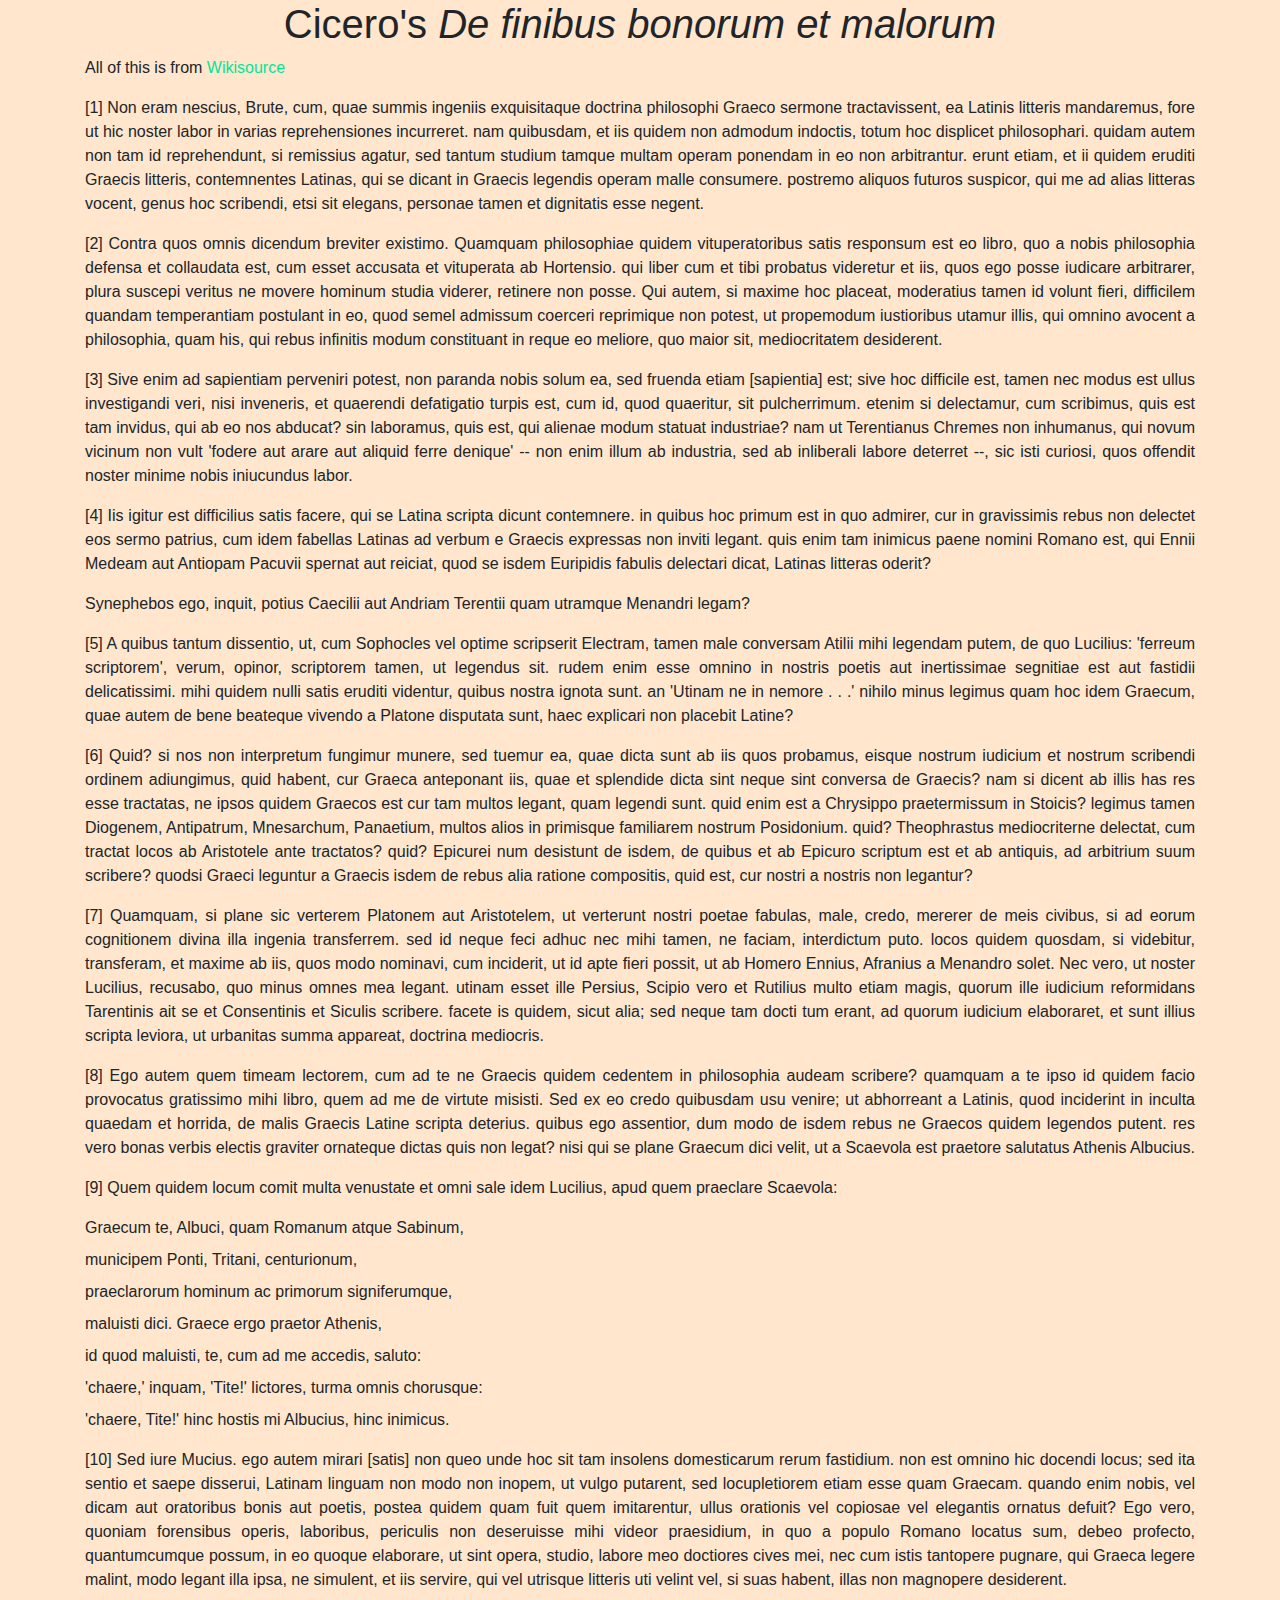
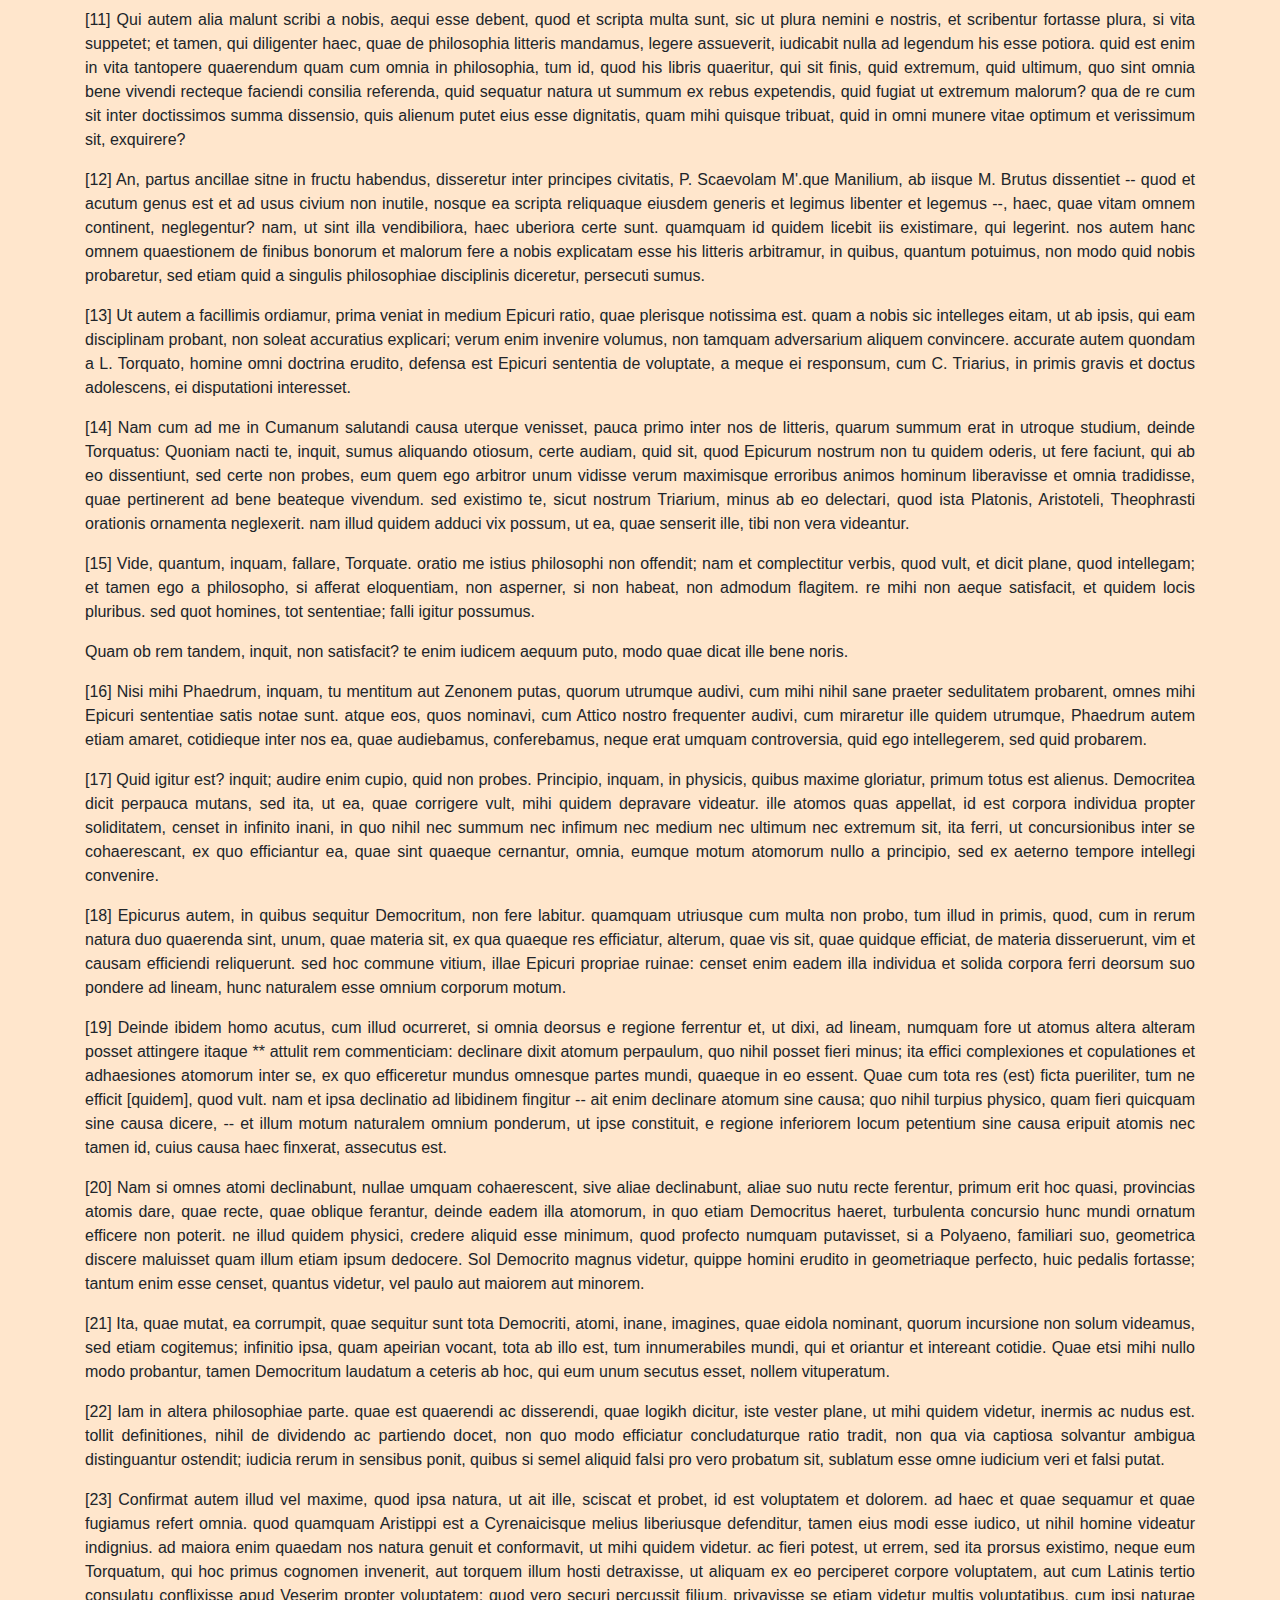
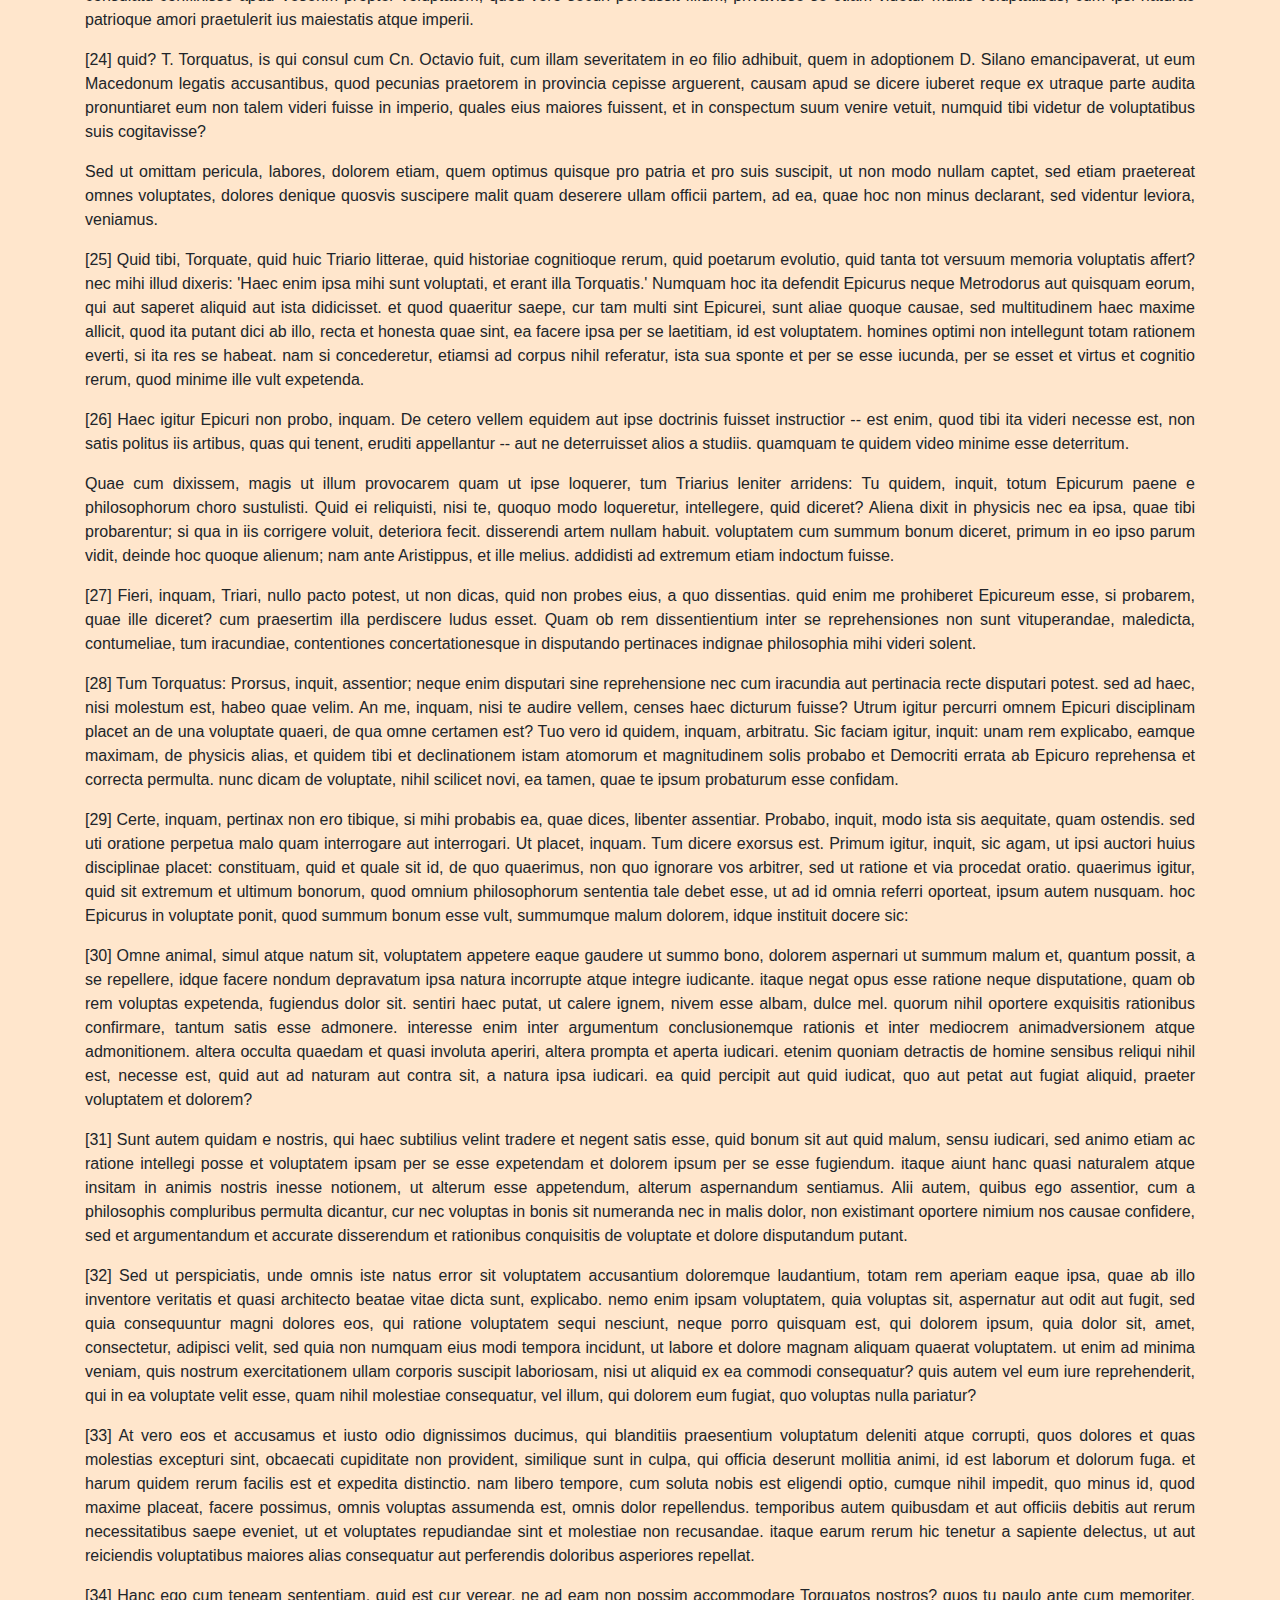
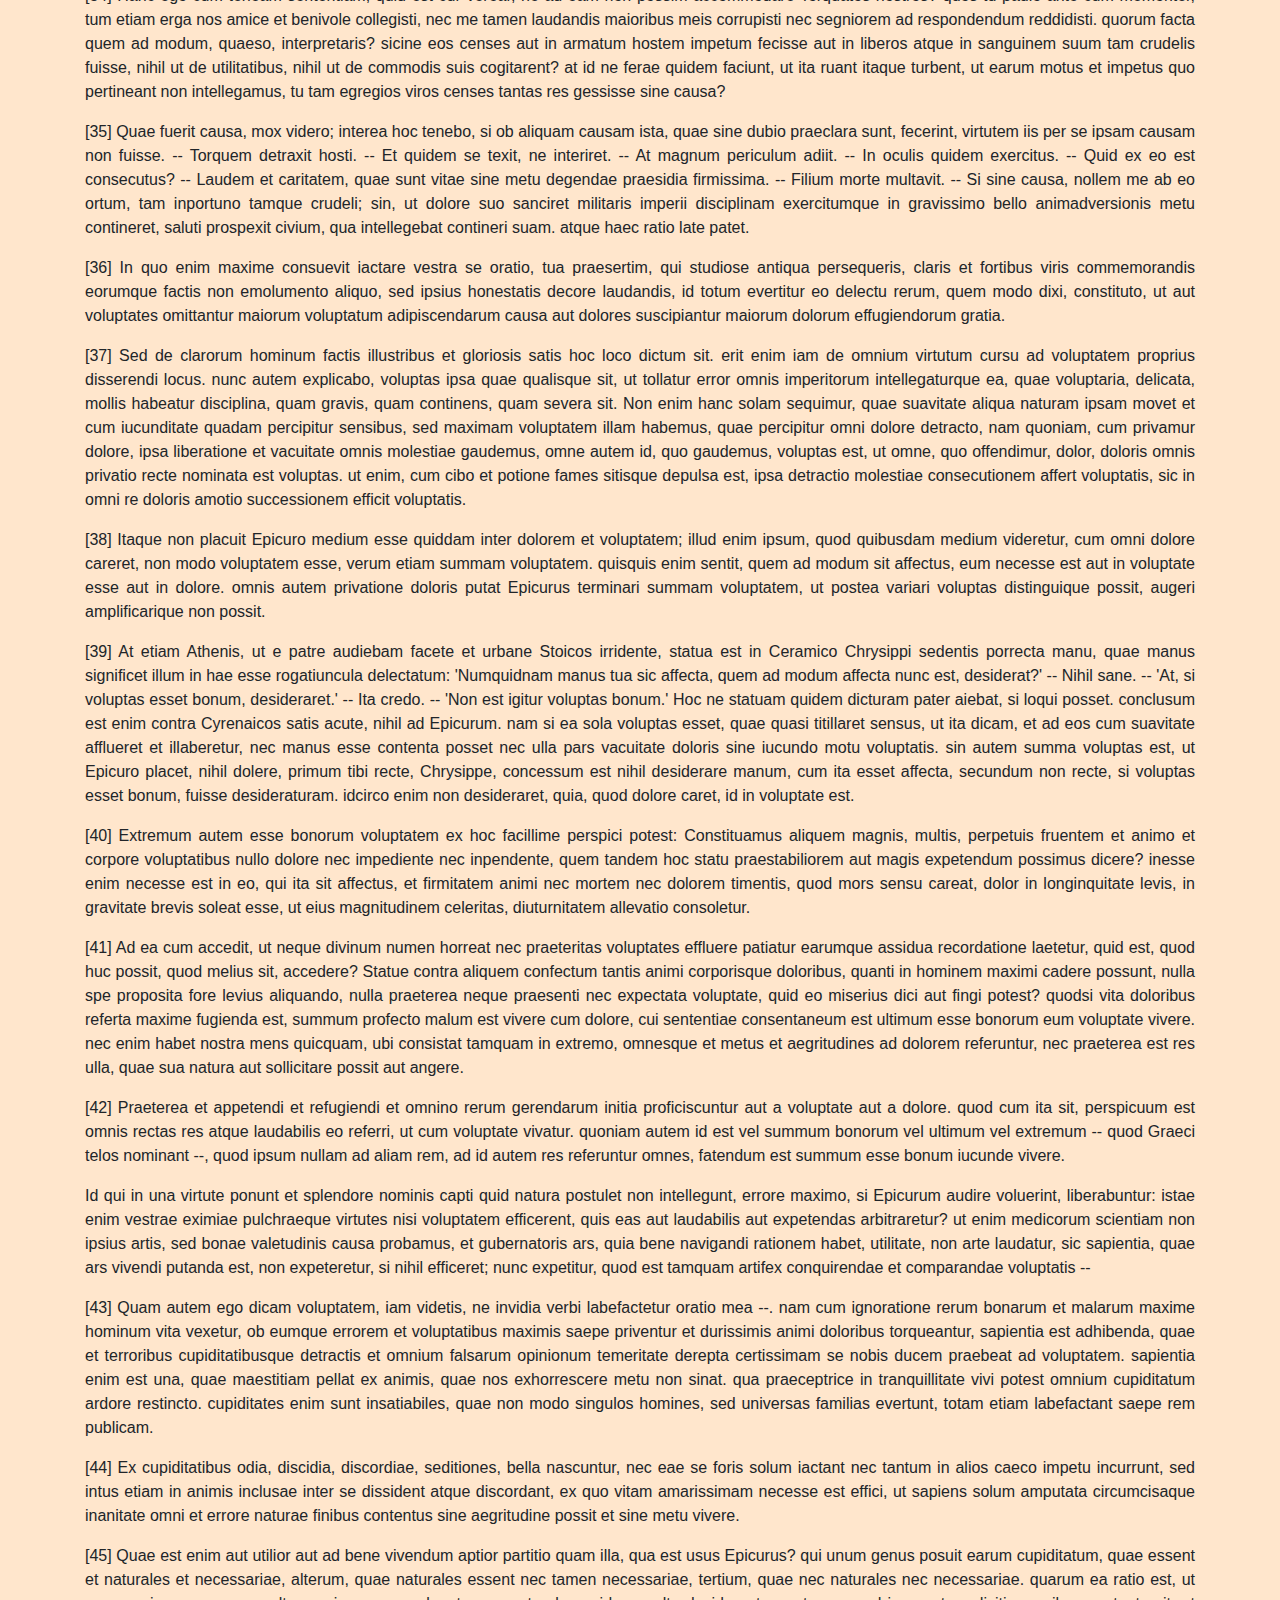
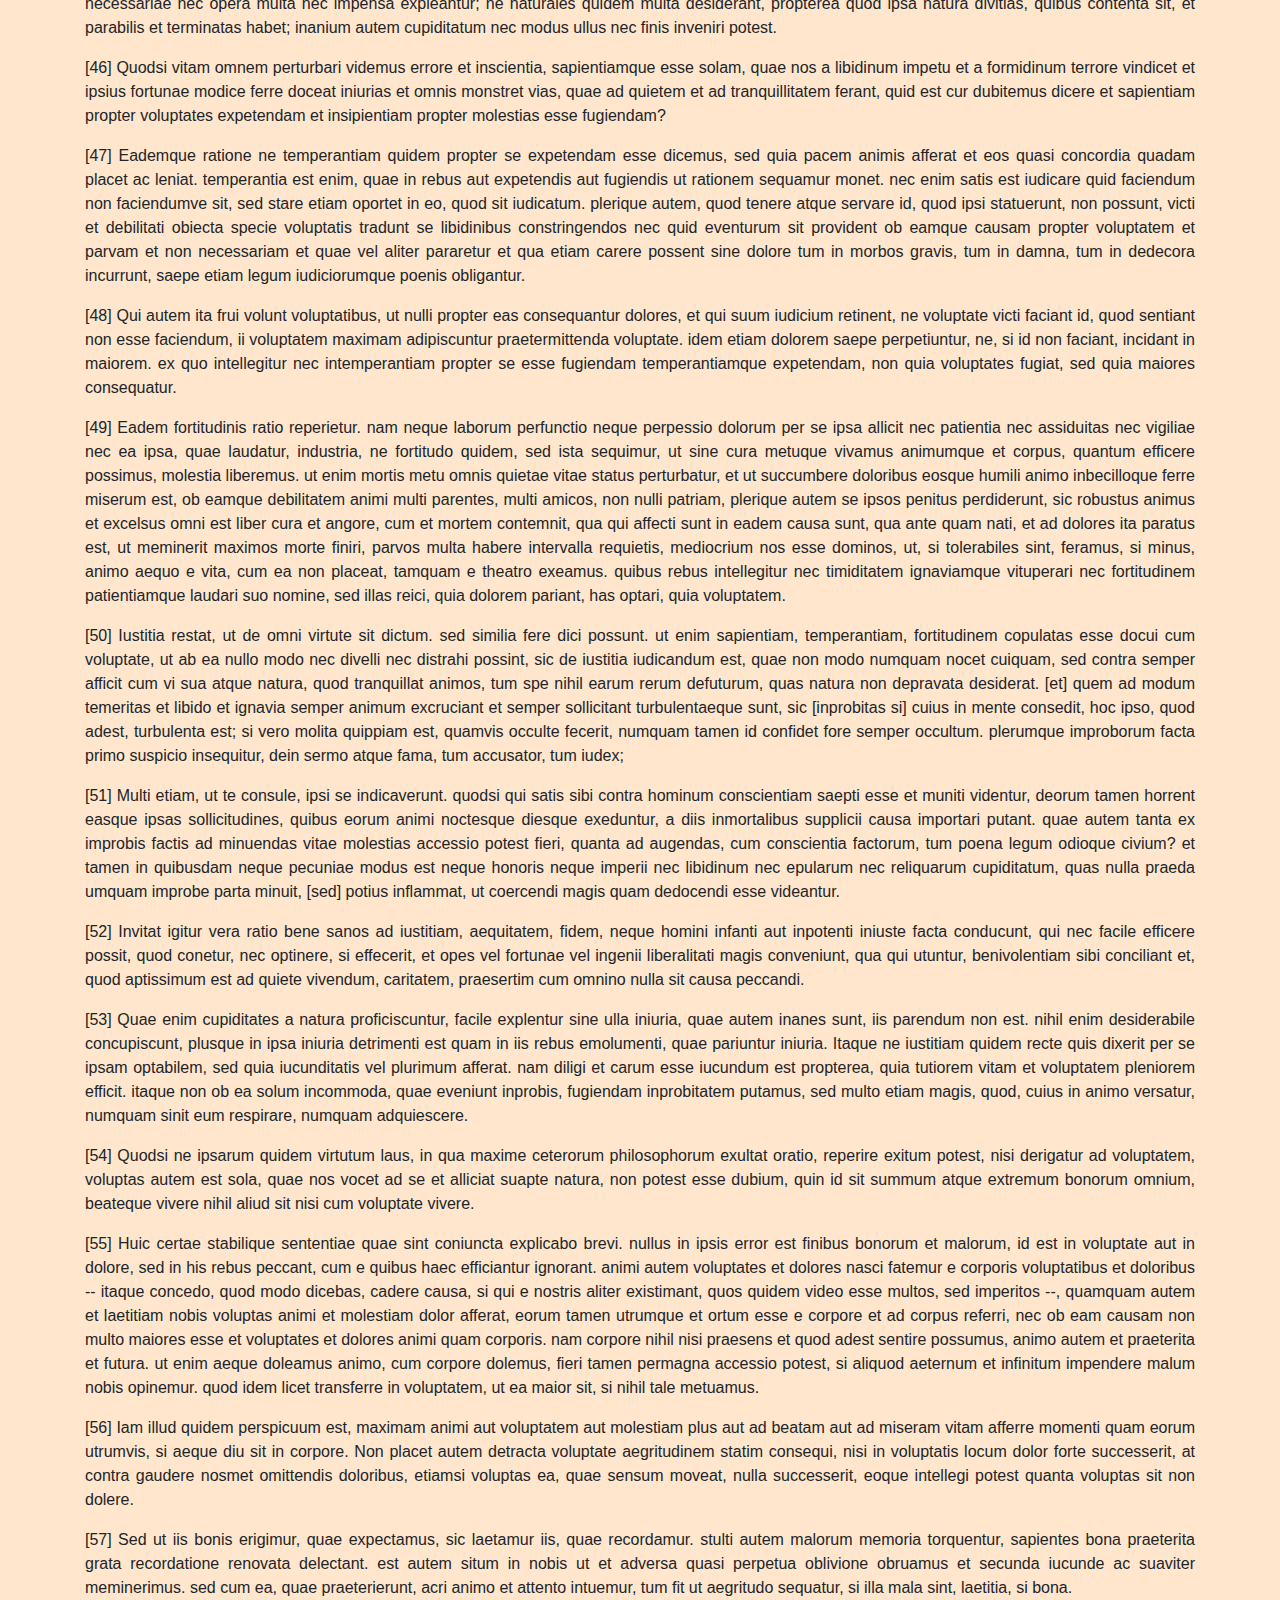
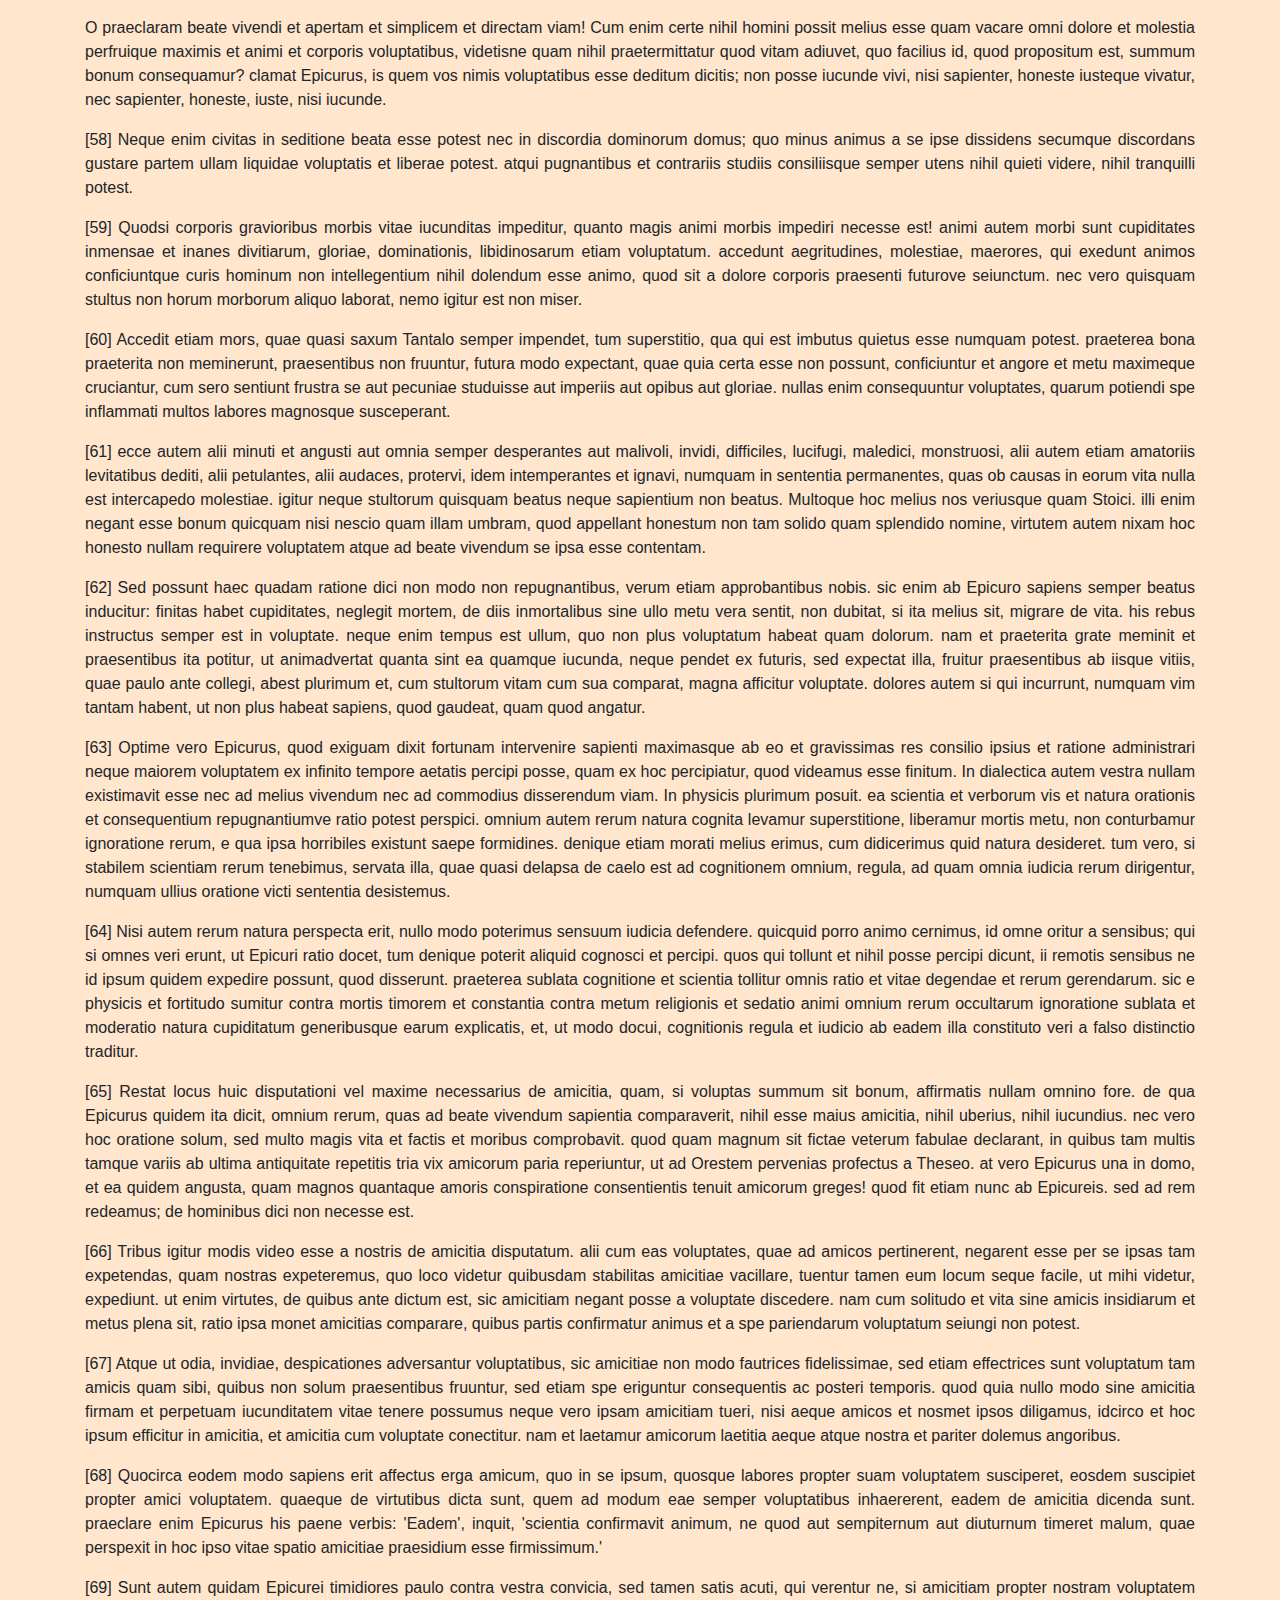
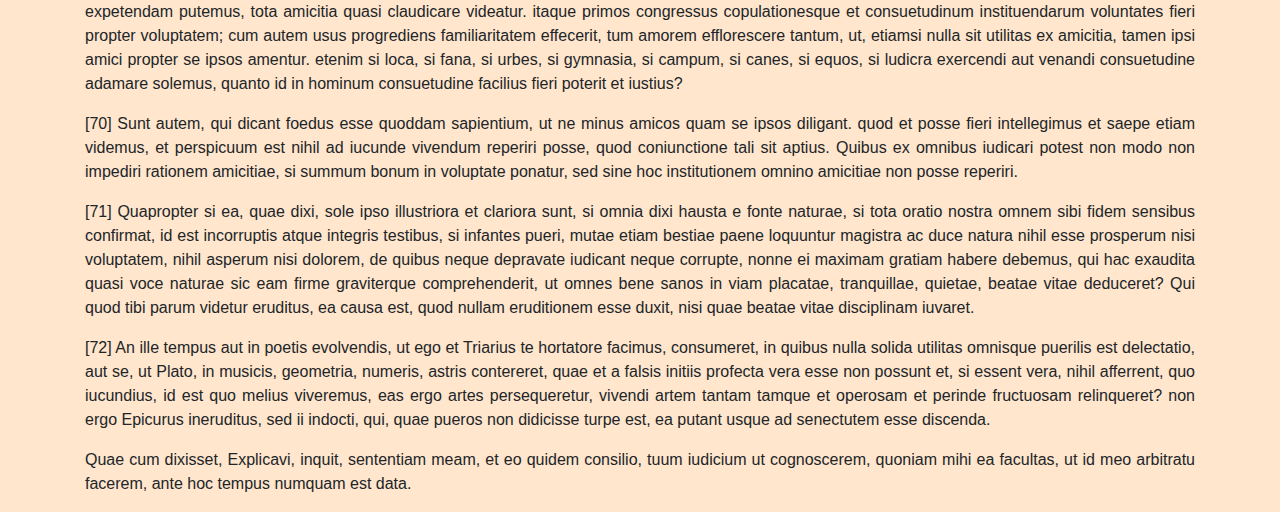
==== commit 91fb31ee: "Added heading" ====
--- a/latin.html
+++ b/latin.html
@@ -20,6 +20,8 @@
 
 <body>
     <div class="container">
+        <h1>Cicero's <i>De finibus bonorum et malorum</i></h1>
+
         <p>All of this is from <a href="https://la.wikisource.org/wiki/De_finibus_bonorum_et_malorum/Liber_Primus">Wikisource</a></p>
 
         <p>[1] Non eram nescius, Brute, cum, quae summis ingeniis exquisitaque doctrina philosophi Graeco sermone tractavissent, ea Latinis litteris mandaremus, fore ut hic noster labor in varias reprehensiones incurreret. nam quibusdam, et iis quidem non admodum indoctis, totum hoc displicet philosophari. quidam autem non tam id reprehendunt, si remissius agatur, sed tantum studium tamque multam operam ponendam in eo non arbitrantur. erunt etiam, et ii quidem eruditi Graecis litteris, contemnentes Latinas, qui se dicant in Graecis legendis operam malle consumere. postremo aliquos futuros suspicor, qui me ad alias litteras vocent, genus hoc scribendi, etsi sit elegans, personae tamen et dignitatis esse negent.
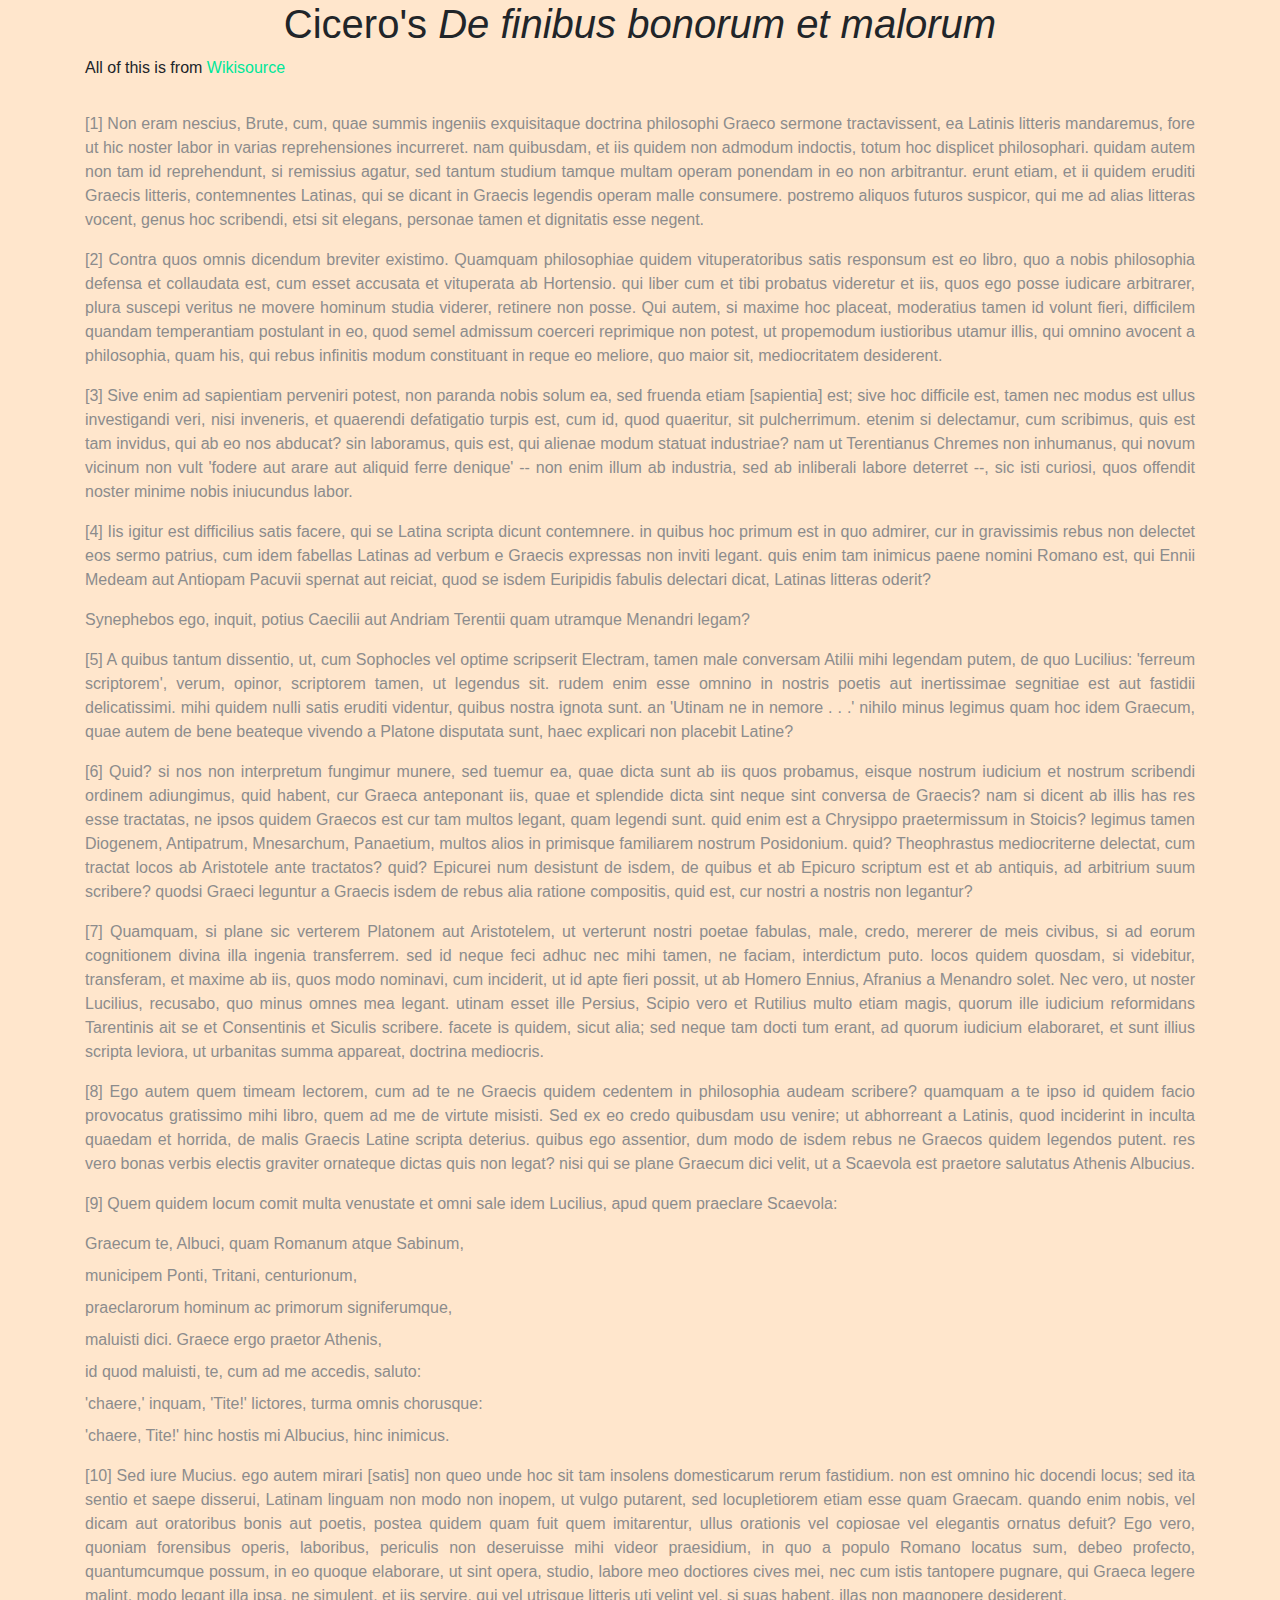
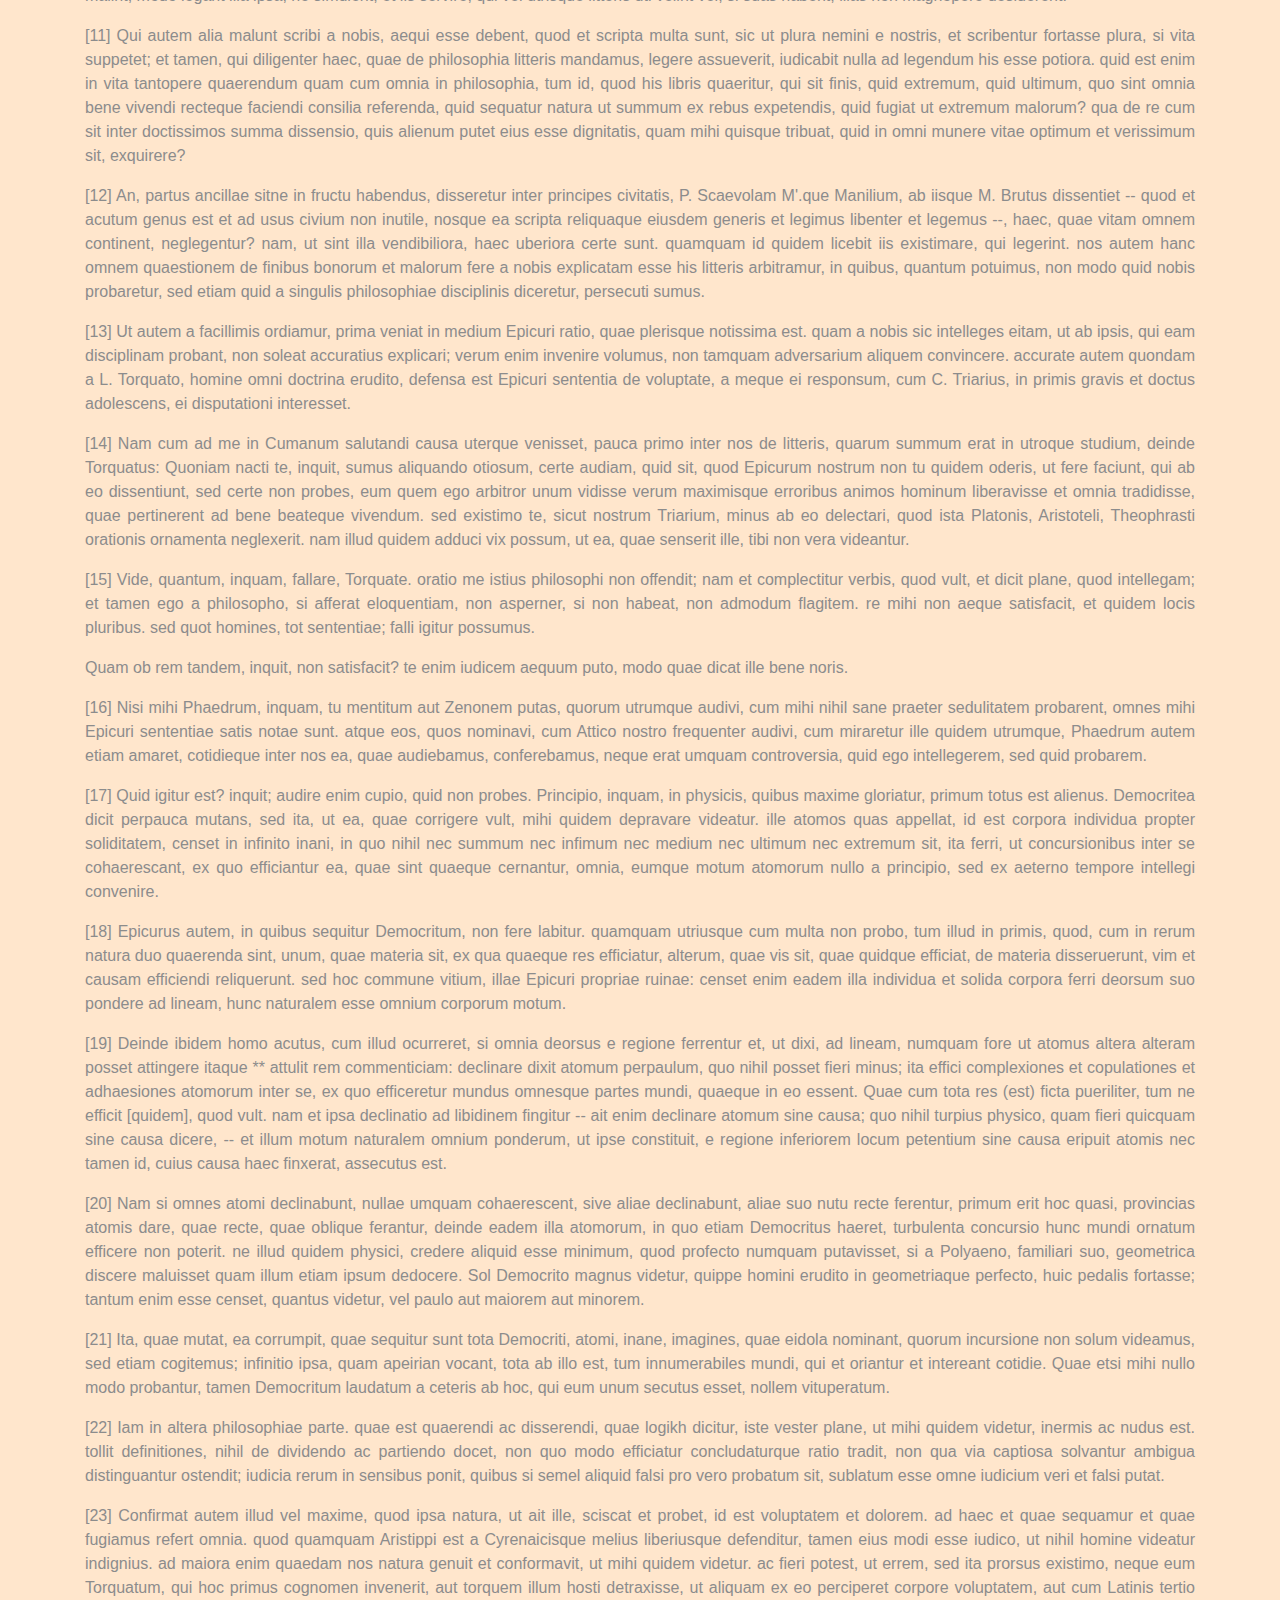
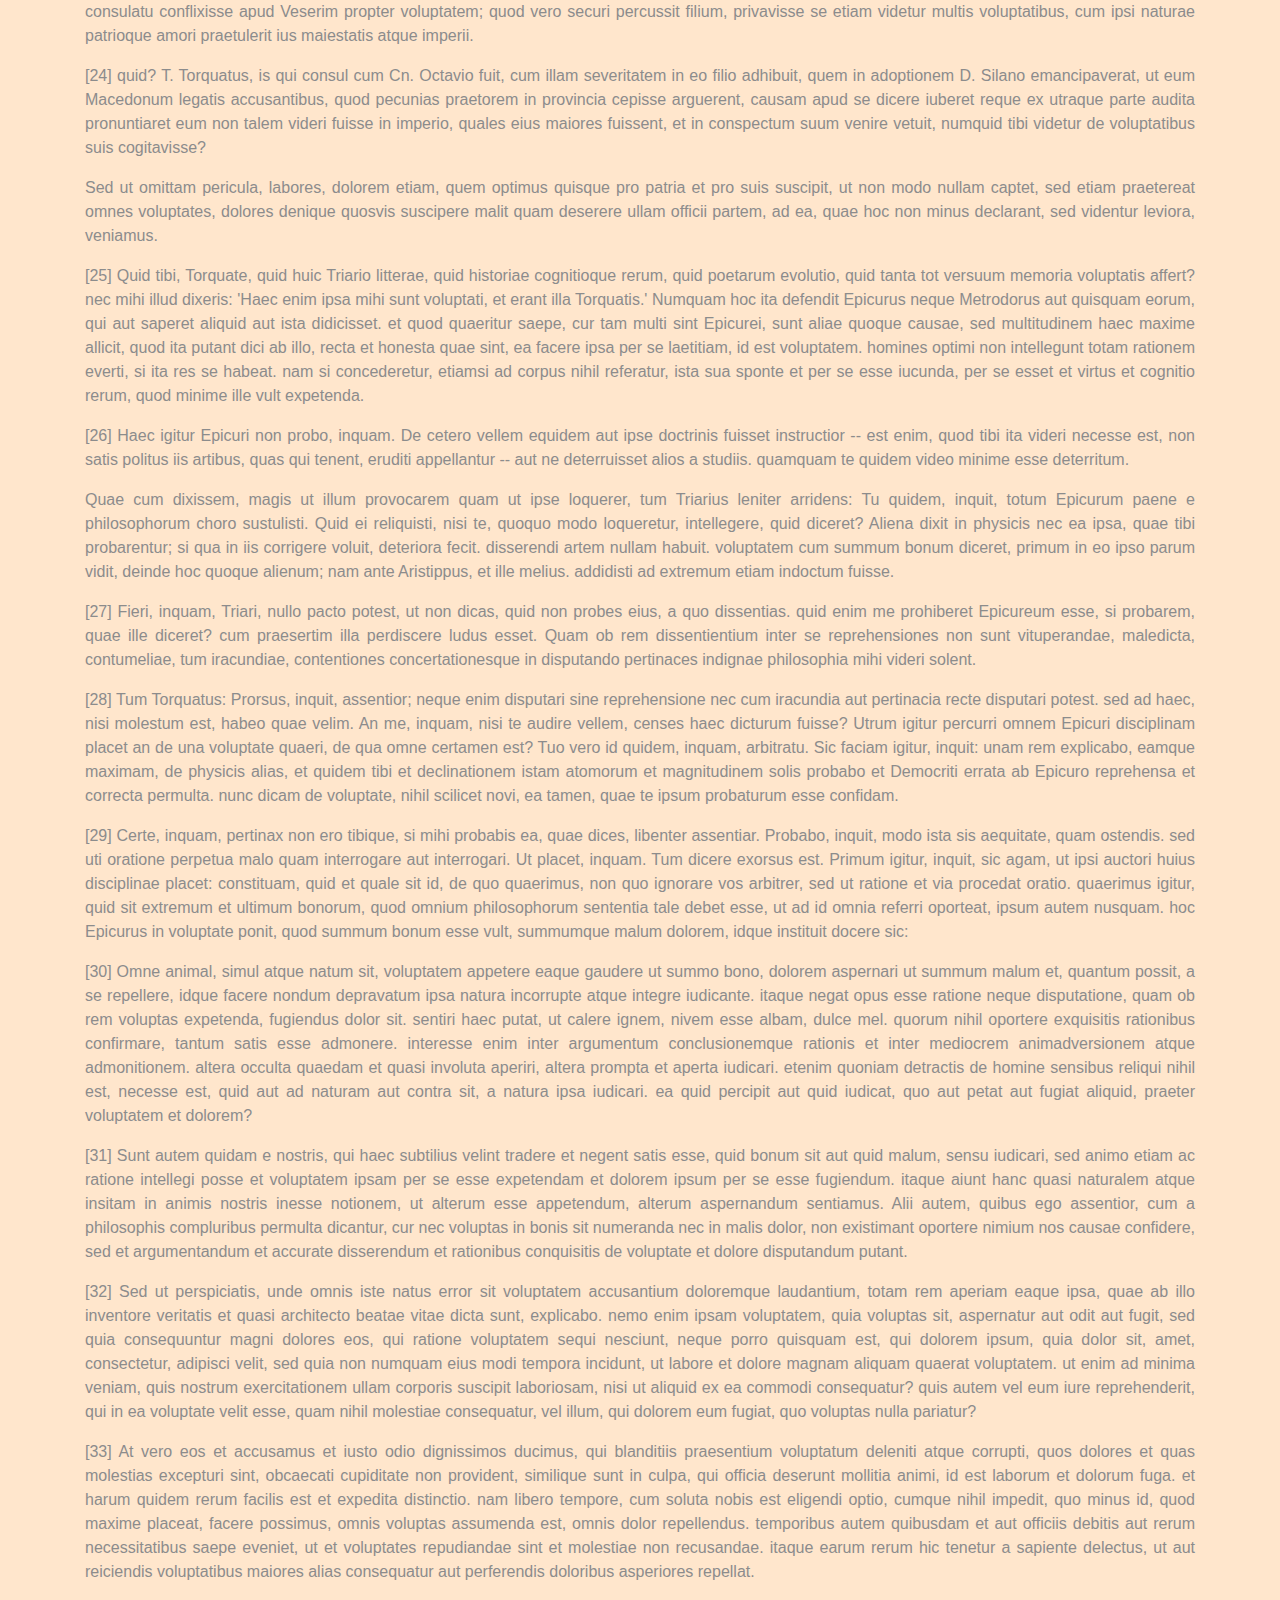
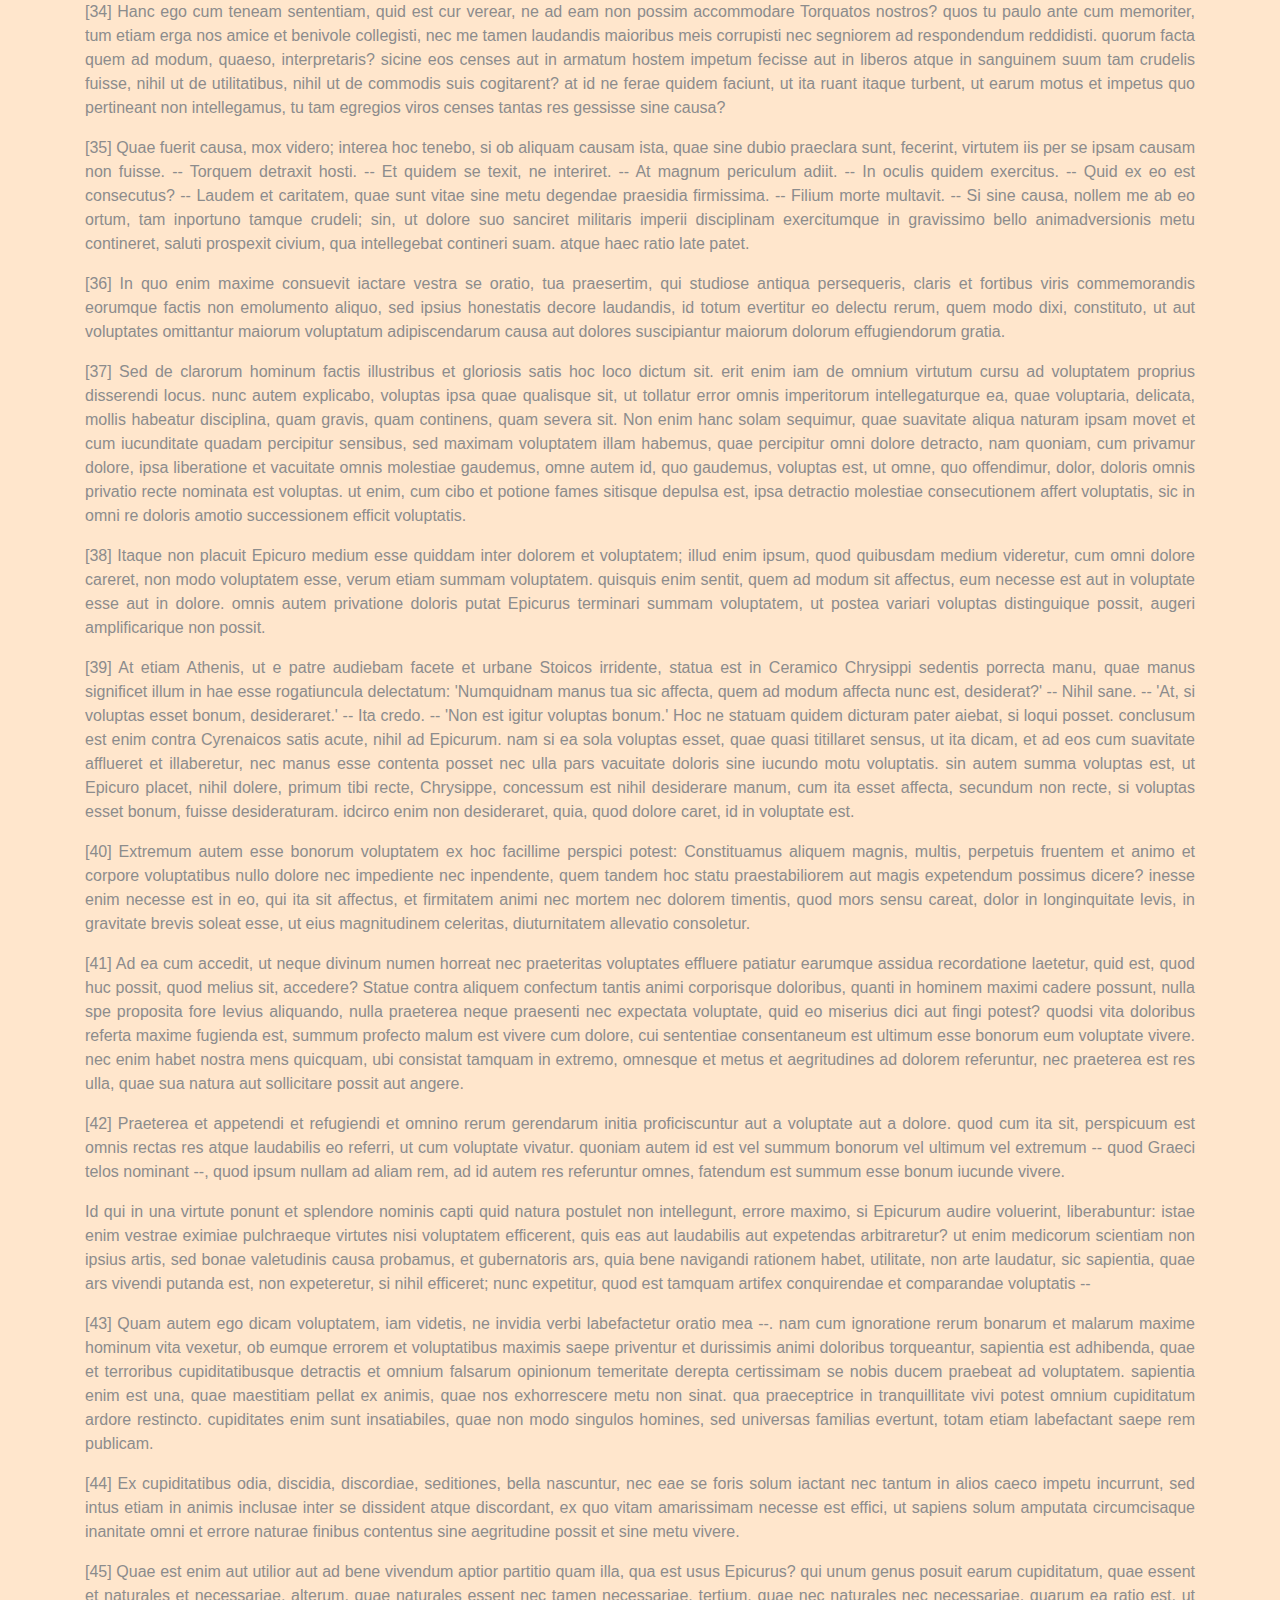
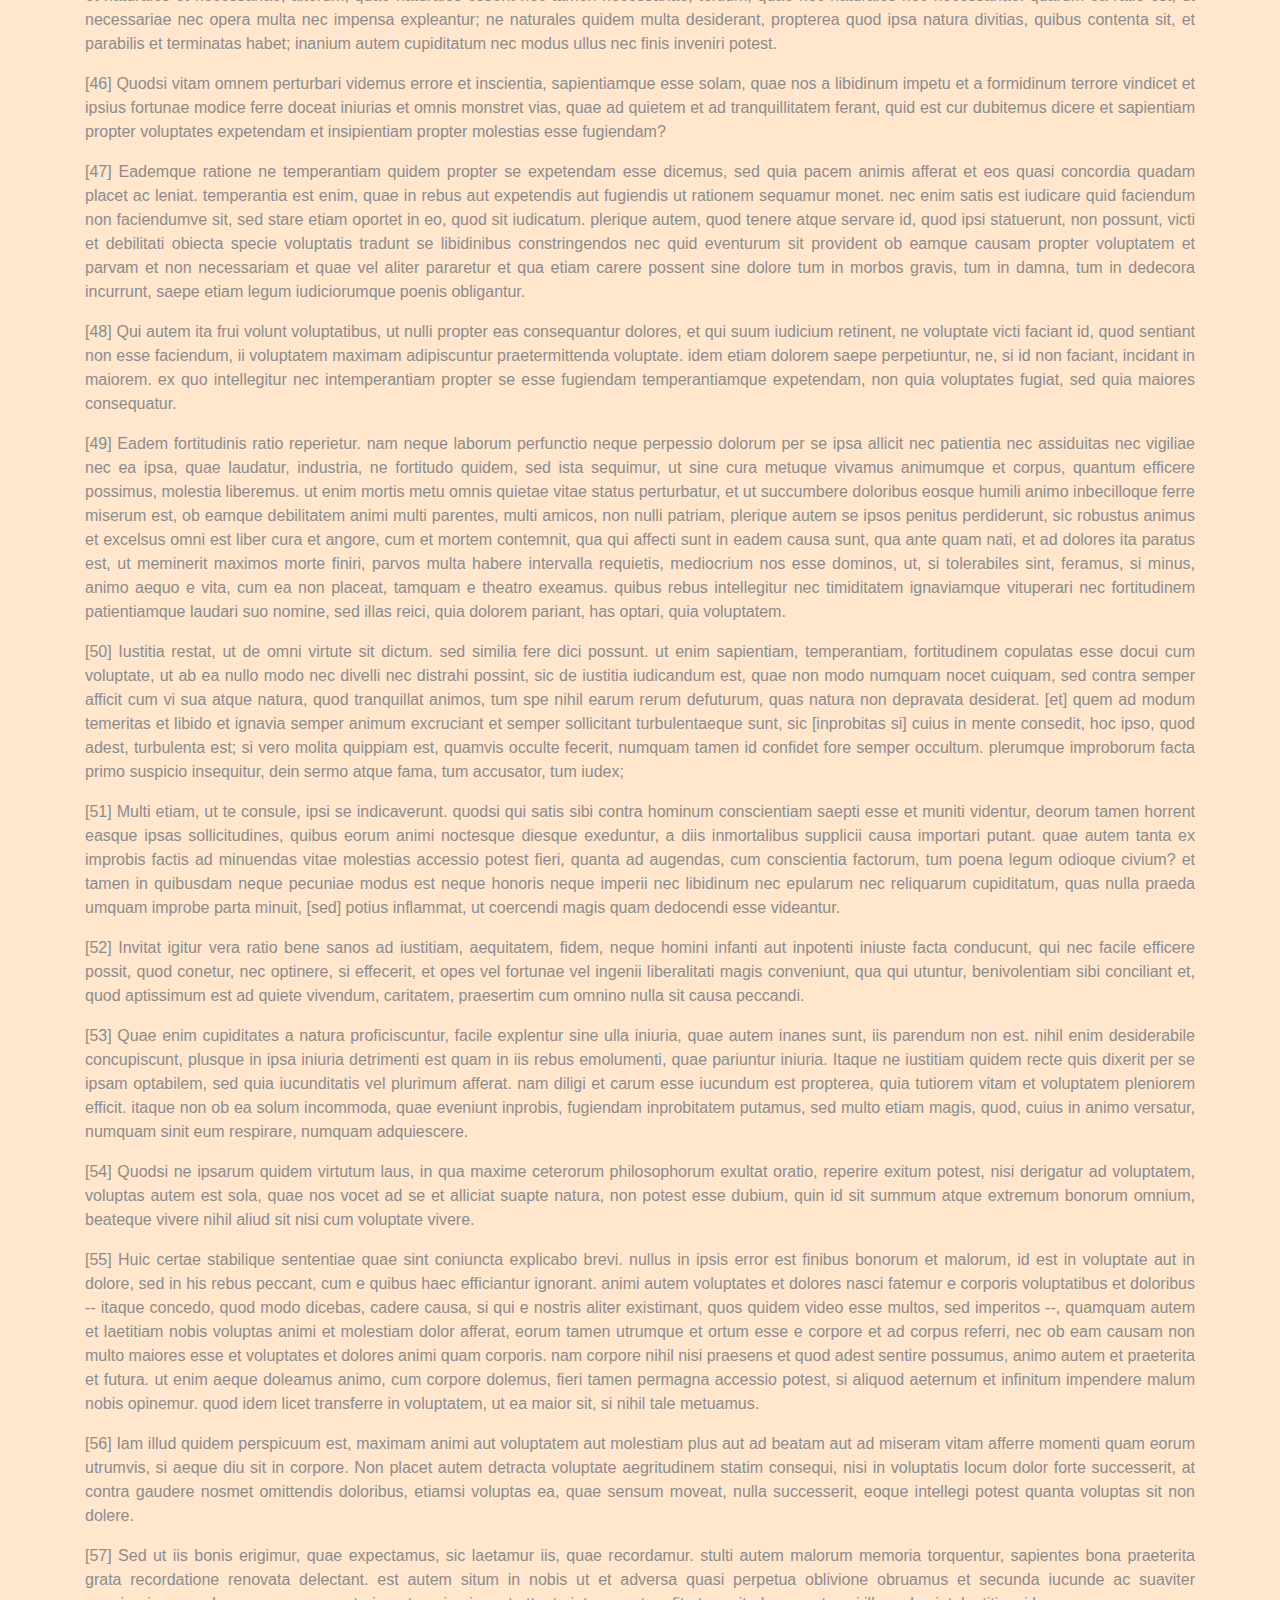
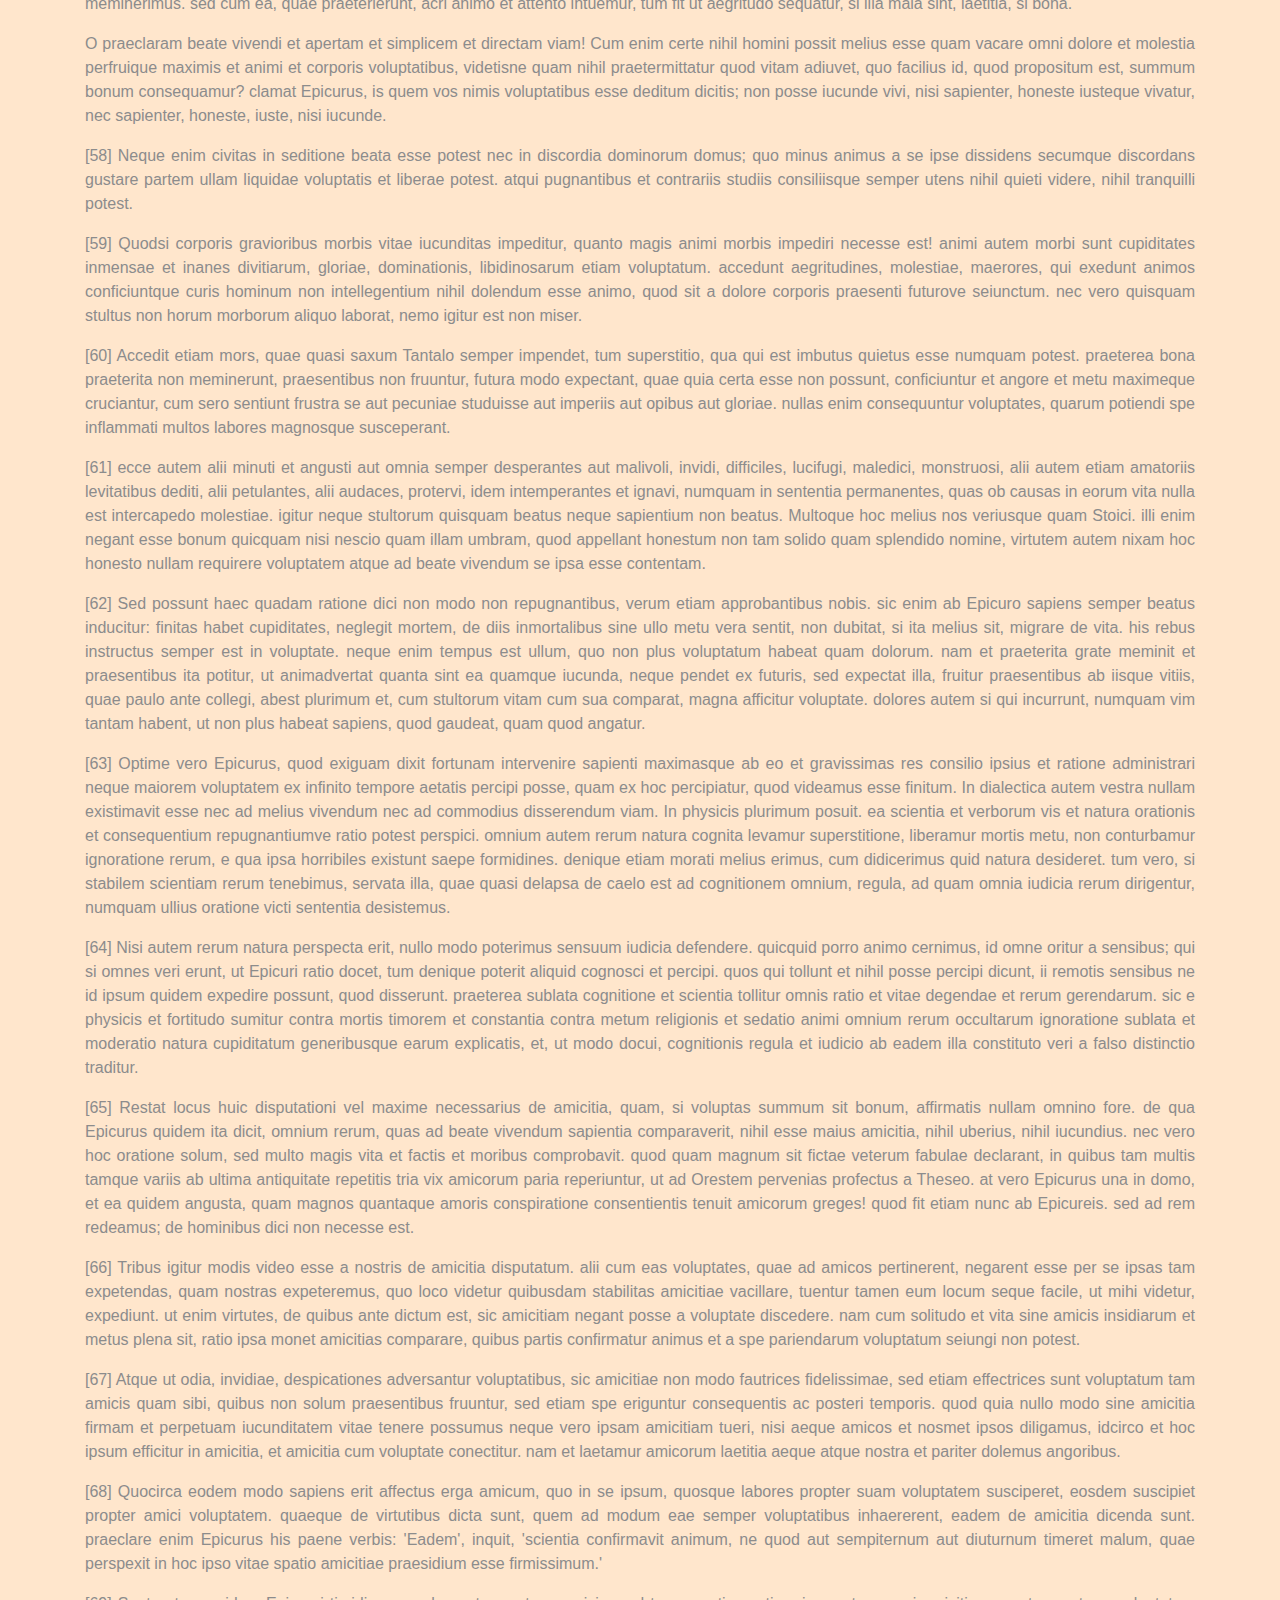
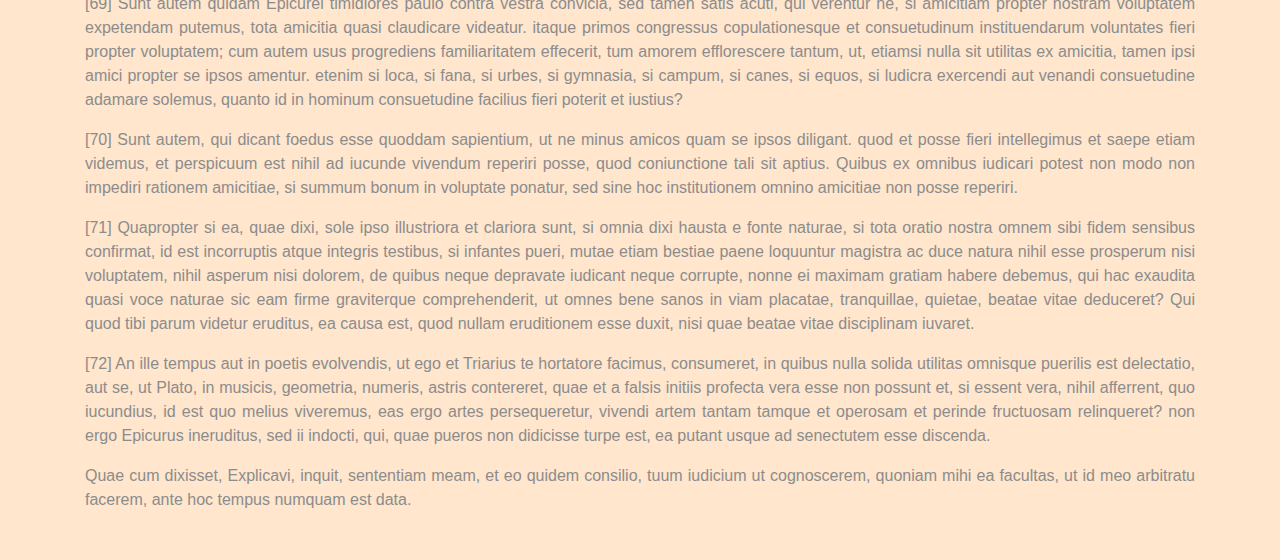
==== commit 9807838b: "Improved latin.html style" ====
--- a/latin.html
+++ b/latin.html
@@ -24,94 +24,101 @@
 
         <p>All of this is from <a href="https://la.wikisource.org/wiki/De_finibus_bonorum_et_malorum/Liber_Primus">Wikisource</a></p>
 
-        <p>[1] Non eram nescius, Brute, cum, quae summis ingeniis exquisitaque doctrina philosophi Graeco sermone tractavissent, ea Latinis litteris mandaremus, fore ut hic noster labor in varias reprehensiones incurreret. nam quibusdam, et iis quidem non admodum indoctis, totum hoc displicet philosophari. quidam autem non tam id reprehendunt, si remissius agatur, sed tantum studium tamque multam operam ponendam in eo non arbitrantur. erunt etiam, et ii quidem eruditi Graecis litteris, contemnentes Latinas, qui se dicant in Graecis legendis operam malle consumere. postremo aliquos futuros suspicor, qui me ad alias litteras vocent, genus hoc scribendi, etsi sit elegans, personae tamen et dignitatis esse negent.
-        </p><p>[2] Contra quos omnis dicendum breviter existimo. Quamquam philosophiae quidem vituperatoribus satis responsum est eo libro, quo a nobis philosophia defensa et collaudata est, cum esset accusata et vituperata ab Hortensio. qui liber cum et tibi probatus videretur et iis, quos ego posse iudicare arbitrarer, plura suscepi veritus ne movere hominum studia viderer, retinere non posse. Qui autem, si maxime hoc placeat, moderatius tamen id volunt fieri, difficilem quandam temperantiam postulant in eo, quod semel admissum coerceri reprimique non potest, ut propemodum iustioribus utamur illis, qui omnino avocent a philosophia, quam his, qui rebus infinitis modum constituant in reque eo meliore, quo maior sit, mediocritatem desiderent.
-        </p><p>[3] Sive enim ad sapientiam perveniri potest, non paranda nobis solum ea, sed fruenda etiam [sapientia] est; sive hoc difficile est, tamen nec modus est ullus investigandi veri, nisi inveneris, et quaerendi defatigatio turpis est, cum id, quod quaeritur, sit pulcherrimum. etenim si delectamur, cum scribimus, quis est tam invidus, qui ab eo nos abducat? sin laboramus, quis est, qui alienae modum statuat industriae? nam ut Terentianus Chremes non inhumanus, qui novum vicinum non vult 'fodere aut arare aut aliquid ferre denique' -- non enim illum ab industria, sed ab inliberali labore deterret --, sic isti curiosi, quos offendit noster minime nobis iniucundus labor.
-        </p><p>[4] Iis igitur est difficilius satis facere, qui se Latina scripta dicunt contemnere. in quibus hoc primum est in quo admirer, cur in gravissimis rebus non delectet eos sermo patrius, cum idem fabellas Latinas ad verbum e Graecis expressas non inviti legant. quis enim tam inimicus paene nomini Romano est, qui Ennii Medeam aut Antiopam Pacuvii spernat aut reiciat, quod se isdem Euripidis fabulis delectari dicat, Latinas litteras oderit?
-        </p><p>Synephebos ego, inquit, potius Caecilii aut Andriam Terentii quam utramque Menandri legam?
-        </p><p>[5] A quibus tantum dissentio, ut, cum Sophocles vel optime scripserit Electram, tamen male conversam Atilii mihi legendam putem, de quo Lucilius: 'ferreum scriptorem', verum, opinor, scriptorem tamen, ut legendus sit. rudem enim esse omnino in nostris poetis aut inertissimae segnitiae est aut fastidii delicatissimi. mihi quidem nulli satis eruditi videntur, quibus nostra ignota sunt. an 'Utinam ne in nemore . . .' nihilo minus legimus quam hoc idem Graecum, quae autem de bene beateque vivendo a Platone disputata sunt, haec explicari non placebit Latine?
-        </p><p>[6] Quid? si nos non interpretum fungimur munere, sed tuemur ea, quae dicta sunt ab iis quos probamus, eisque nostrum iudicium et nostrum scribendi ordinem adiungimus, quid habent, cur Graeca anteponant iis, quae et splendide dicta sint neque sint conversa de Graecis? nam si dicent ab illis has res esse tractatas, ne ipsos quidem Graecos est cur tam multos legant, quam legendi sunt. quid enim est a Chrysippo praetermissum in Stoicis? legimus tamen Diogenem, Antipatrum, Mnesarchum, Panaetium, multos alios in primisque familiarem nostrum Posidonium. quid? Theophrastus mediocriterne delectat, cum tractat locos ab Aristotele ante tractatos? quid? Epicurei num desistunt de isdem, de quibus et ab Epicuro scriptum est et ab antiquis, ad arbitrium suum scribere? quodsi Graeci leguntur a Graecis isdem de rebus alia ratione compositis, quid est, cur nostri a nostris non legantur?
-        </p><p>[7] Quamquam, si plane sic verterem Platonem aut Aristotelem, ut verterunt nostri poetae fabulas, male, credo, mererer de meis civibus, si ad eorum cognitionem divina illa ingenia transferrem. sed id neque feci adhuc nec mihi tamen, ne faciam, interdictum puto. locos quidem quosdam, si videbitur, transferam, et maxime ab iis, quos modo nominavi, cum inciderit, ut id apte fieri possit, ut ab Homero Ennius, Afranius a Menandro solet. Nec vero, ut noster Lucilius, recusabo, quo minus omnes mea legant. utinam esset ille Persius, Scipio vero et Rutilius multo etiam magis, quorum ille iudicium reformidans Tarentinis ait se et Consentinis et Siculis scribere. facete is quidem, sicut alia; sed neque tam docti tum erant, ad quorum iudicium elaboraret, et sunt illius scripta leviora, ut urbanitas summa appareat, doctrina mediocris.
-        </p><p>[8] Ego autem quem timeam lectorem, cum ad te ne Graecis quidem cedentem in philosophia audeam scribere? quamquam a te ipso id quidem facio provocatus gratissimo mihi libro, quem ad me de virtute misisti. Sed ex eo credo quibusdam usu venire; ut abhorreant a Latinis, quod inciderint in inculta quaedam et horrida, de malis Graecis Latine scripta deterius. quibus ego assentior, dum modo de isdem rebus ne Graecos quidem legendos putent. res vero bonas verbis electis graviter ornateque dictas quis non legat? nisi qui se plane Graecum dici velit, ut a Scaevola est praetore salutatus Athenis Albucius.
-        </p><p>[9] Quem quidem locum comit multa venustate et omni sale idem Lucilius, apud quem praeclare Scaevola:
-        </p>
-        <dl><dd>Graecum te, Albuci, quam Romanum atque Sabinum,</dd>
-            <dd>municipem Ponti, Tritani, centurionum,</dd>
-            <dd>praeclarorum hominum ac primorum signiferumque,</dd>
-            <dd>maluisti dici. Graece ergo praetor Athenis,</dd>
-            <dd>id quod maluisti, te, cum ad me accedis, saluto:</dd>
-            <dd>'chaere,' inquam, 'Tite!' lictores, turma omnis chorusque:</dd>
-            <dd>'chaere, Tite!' hinc hostis mi Albucius, hinc inimicus.</dd></dl>
-            <p>[10] Sed iure Mucius. ego autem mirari [satis] non queo unde hoc sit tam insolens domesticarum rerum fastidium. non est omnino hic docendi locus; sed ita sentio et saepe disserui, Latinam linguam non modo non inopem, ut vulgo putarent, sed locupletiorem etiam esse quam Graecam. quando enim nobis, vel dicam aut oratoribus bonis aut poetis, postea quidem quam fuit quem imitarentur, ullus orationis vel copiosae vel elegantis ornatus defuit? Ego vero, quoniam forensibus operis, laboribus, periculis non deseruisse mihi videor praesidium, in quo a populo Romano locatus sum, debeo profecto, quantumcumque possum, in eo quoque elaborare, ut sint opera, studio, labore meo doctiores cives mei, nec cum istis tantopere pugnare, qui Graeca legere malint, modo legant illa ipsa, ne simulent, et iis servire, qui vel utrisque litteris uti velint vel, si suas habent, illas non magnopere desiderent.
-            </p><p>[11] Qui autem alia malunt scribi a nobis, aequi esse debent, quod et scripta multa sunt, sic ut plura nemini e nostris, et scribentur fortasse plura, si vita suppetet; et tamen, qui diligenter haec, quae de philosophia litteris mandamus, legere assueverit, iudicabit nulla ad legendum his esse potiora. quid est enim in vita tantopere quaerendum quam cum omnia in philosophia, tum id, quod his libris quaeritur, qui sit finis, quid extremum, quid ultimum, quo sint omnia bene vivendi recteque faciendi consilia referenda, quid sequatur natura ut summum ex rebus expetendis, quid fugiat ut extremum malorum? qua de re cum sit inter doctissimos summa dissensio, quis alienum putet eius esse dignitatis, quam mihi quisque tribuat, quid in omni munere vitae optimum et verissimum sit, exquirere?
-            </p><p>[12] An, partus ancillae sitne in fructu habendus, disseretur inter principes civitatis, P. Scaevolam M'.que Manilium, ab iisque M. Brutus dissentiet -- quod et acutum genus est et ad usus civium non inutile, nosque ea scripta reliquaque eiusdem generis et legimus libenter et legemus --, haec, quae vitam omnem continent, neglegentur? nam, ut sint illa vendibiliora, haec uberiora certe sunt. quamquam id quidem licebit iis existimare, qui legerint. nos autem hanc omnem quaestionem de finibus bonorum et malorum fere a nobis explicatam esse his litteris arbitramur, in quibus, quantum potuimus, non modo quid nobis probaretur, sed etiam quid a singulis philosophiae disciplinis diceretur, persecuti sumus.
-            </p><p>[13] Ut autem a facillimis ordiamur, prima veniat in medium Epicuri ratio, quae plerisque notissima est. quam a nobis sic intelleges eitam, ut ab ipsis, qui eam disciplinam probant, non soleat accuratius explicari; verum enim invenire volumus, non tamquam adversarium aliquem convincere. accurate autem quondam a L. Torquato, homine omni doctrina erudito, defensa est Epicuri sententia de voluptate, a meque ei responsum, cum C. Triarius, in primis gravis et doctus adolescens, ei disputationi interesset.
-            </p><p>[14] Nam cum ad me in Cumanum salutandi causa uterque venisset, pauca primo inter nos de litteris, quarum summum erat in utroque studium, deinde Torquatus: Quoniam nacti te, inquit, sumus aliquando otiosum, certe audiam, quid sit, quod Epicurum nostrum non tu quidem oderis, ut fere faciunt, qui ab eo dissentiunt, sed certe non probes, eum quem ego arbitror unum vidisse verum maximisque erroribus animos hominum liberavisse et omnia tradidisse, quae pertinerent ad bene beateque vivendum. sed existimo te, sicut nostrum Triarium, minus ab eo delectari, quod ista Platonis, Aristoteli, Theophrasti orationis ornamenta neglexerit. nam illud quidem adduci vix possum, ut ea, quae senserit ille, tibi non vera videantur.
-            </p><p>[15] Vide, quantum, inquam, fallare, Torquate. oratio me istius philosophi non offendit; nam et complectitur verbis, quod vult, et dicit plane, quod intellegam; et tamen ego a philosopho, si afferat eloquentiam, non asperner, si non habeat, non admodum flagitem. re mihi non aeque satisfacit, et quidem locis pluribus. sed quot homines, tot sententiae; falli igitur possumus.
-            </p><p>Quam ob rem tandem, inquit, non satisfacit? te enim iudicem aequum puto, modo quae dicat ille bene noris.
-            </p><p>[16] Nisi mihi Phaedrum, inquam, tu mentitum aut Zenonem putas, quorum utrumque audivi, cum mihi nihil sane praeter sedulitatem probarent, omnes mihi Epicuri sententiae satis notae sunt. atque eos, quos nominavi, cum Attico nostro frequenter audivi, cum miraretur ille quidem utrumque, Phaedrum autem etiam amaret, cotidieque inter nos ea, quae audiebamus, conferebamus, neque erat umquam controversia, quid ego intellegerem, sed quid probarem.
-            </p><p>[17] Quid igitur est? inquit; audire enim cupio, quid non probes. Principio, inquam, in physicis, quibus maxime gloriatur, primum totus est alienus. Democritea dicit perpauca mutans, sed ita, ut ea, quae corrigere vult, mihi quidem depravare videatur. ille atomos quas appellat, id est corpora individua propter soliditatem, censet in infinito inani, in quo nihil nec summum nec infimum nec medium nec ultimum nec extremum sit, ita ferri, ut concursionibus inter se cohaerescant, ex quo efficiantur ea, quae sint quaeque cernantur, omnia, eumque motum atomorum nullo a principio, sed ex aeterno tempore intellegi convenire.
-            </p><p>[18] Epicurus autem, in quibus sequitur Democritum, non fere labitur. quamquam utriusque cum multa non probo, tum illud in primis, quod, cum in rerum natura duo quaerenda sint, unum, quae materia sit, ex qua quaeque res efficiatur, alterum, quae vis sit, quae quidque efficiat, de materia disseruerunt, vim et causam efficiendi reliquerunt. sed hoc commune vitium, illae Epicuri propriae ruinae: censet enim eadem illa individua et solida corpora ferri deorsum suo pondere ad lineam, hunc naturalem esse omnium corporum motum.
-            </p><p>[19] Deinde ibidem homo acutus, cum illud ocurreret, si omnia deorsus e regione ferrentur et, ut dixi, ad lineam, numquam fore ut atomus altera alteram posset attingere itaque ** attulit rem commenticiam: declinare dixit atomum perpaulum, quo nihil posset fieri minus; ita effici complexiones et copulationes et adhaesiones atomorum inter se, ex quo efficeretur mundus omnesque partes mundi, quaeque in eo essent. Quae cum tota res (est) ficta pueriliter, tum ne efficit [quidem], quod vult. nam et ipsa declinatio ad libidinem fingitur -- ait enim declinare atomum sine causa; quo nihil turpius physico, quam fieri quicquam sine causa dicere, -- et illum motum naturalem omnium ponderum, ut ipse constituit, e regione inferiorem locum petentium sine causa eripuit atomis nec tamen id, cuius causa haec finxerat, assecutus est.
-            </p><p>[20] Nam si omnes atomi declinabunt, nullae umquam cohaerescent, sive aliae declinabunt, aliae suo nutu recte ferentur, primum erit hoc quasi, provincias atomis dare, quae recte, quae oblique ferantur, deinde eadem illa atomorum, in quo etiam Democritus haeret, turbulenta concursio hunc mundi ornatum efficere non poterit. ne illud quidem physici, credere aliquid esse minimum, quod profecto numquam putavisset, si a Polyaeno, familiari suo, geometrica discere maluisset quam illum etiam ipsum dedocere. Sol Democrito magnus videtur, quippe homini erudito in geometriaque perfecto, huic pedalis fortasse; tantum enim esse censet, quantus videtur, vel paulo aut maiorem aut minorem.
-            </p><p>[21] Ita, quae mutat, ea corrumpit, quae sequitur sunt tota Democriti, atomi, inane, imagines, quae eidola nominant, quorum incursione non solum videamus, sed etiam cogitemus; infinitio ipsa, quam apeirian vocant, tota ab illo est, tum innumerabiles mundi, qui et oriantur et intereant cotidie. Quae etsi mihi nullo modo probantur, tamen Democritum laudatum a ceteris ab hoc, qui eum unum secutus esset, nollem vituperatum.
-            </p><p>[22] Iam in altera philosophiae parte. quae est quaerendi ac disserendi, quae logikh dicitur, iste vester plane, ut mihi quidem videtur, inermis ac nudus est. tollit definitiones, nihil de dividendo ac partiendo docet, non quo modo efficiatur concludaturque ratio tradit, non qua via captiosa solvantur ambigua distinguantur ostendit; iudicia rerum in sensibus ponit, quibus si semel aliquid falsi pro vero probatum sit, sublatum esse omne iudicium veri et falsi putat.
-            </p><p>[23] Confirmat autem illud vel maxime, quod ipsa natura, ut ait ille, sciscat et probet, id est voluptatem et dolorem. ad haec et quae sequamur et quae fugiamus refert omnia. quod quamquam Aristippi est a Cyrenaicisque melius liberiusque defenditur, tamen eius modi esse iudico, ut nihil homine videatur indignius. ad maiora enim quaedam nos natura genuit et conformavit, ut mihi quidem videtur. ac fieri potest, ut errem, sed ita prorsus existimo, neque eum Torquatum, qui hoc primus cognomen invenerit, aut torquem illum hosti detraxisse, ut aliquam ex eo perciperet corpore voluptatem, aut cum Latinis tertio consulatu conflixisse apud Veserim propter voluptatem; quod vero securi percussit filium, privavisse se etiam videtur multis voluptatibus, cum ipsi naturae patrioque amori praetulerit ius maiestatis atque imperii.
-            </p><p>[24] quid? T. Torquatus, is qui consul cum Cn. Octavio fuit, cum illam severitatem in eo filio adhibuit, quem in adoptionem D. Silano emancipaverat, ut eum Macedonum legatis accusantibus, quod pecunias praetorem in provincia cepisse arguerent, causam apud se dicere iuberet reque ex utraque parte audita pronuntiaret eum non talem videri fuisse in imperio, quales eius maiores fuissent, et in conspectum suum venire vetuit, numquid tibi videtur de voluptatibus suis cogitavisse?
-            </p><p>Sed ut omittam pericula, labores, dolorem etiam, quem optimus quisque pro patria et pro suis suscipit, ut non modo nullam captet, sed etiam praetereat omnes voluptates, dolores denique quosvis suscipere malit quam deserere ullam officii partem, ad ea, quae hoc non minus declarant, sed videntur leviora, veniamus.
-            </p><p>[25] Quid tibi, Torquate, quid huic Triario litterae, quid historiae cognitioque rerum, quid poetarum evolutio, quid tanta tot versuum memoria voluptatis affert? nec mihi illud dixeris: 'Haec enim ipsa mihi sunt voluptati, et erant illa Torquatis.' Numquam hoc ita defendit Epicurus neque Metrodorus aut quisquam eorum, qui aut saperet aliquid aut ista didicisset. et quod quaeritur saepe, cur tam multi sint Epicurei, sunt aliae quoque causae, sed multitudinem haec maxime allicit, quod ita putant dici ab illo, recta et honesta quae sint, ea facere ipsa per se laetitiam, id est voluptatem. homines optimi non intellegunt totam rationem everti, si ita res se habeat. nam si concederetur, etiamsi ad corpus nihil referatur, ista sua sponte et per se esse iucunda, per se esset et virtus et cognitio rerum, quod minime ille vult expetenda.
-            </p><p>[26] Haec igitur Epicuri non probo, inquam. De cetero vellem equidem aut ipse doctrinis fuisset instructior -- est enim, quod tibi ita videri necesse est, non satis politus iis artibus, quas qui tenent, eruditi appellantur -- aut ne deterruisset alios a studiis. quamquam te quidem video minime esse deterritum.
-            </p><p>Quae cum dixissem, magis ut illum provocarem quam ut ipse loquerer, tum Triarius leniter arridens: Tu quidem, inquit, totum Epicurum paene e philosophorum choro sustulisti. Quid ei reliquisti, nisi te, quoquo modo loqueretur, intellegere, quid diceret? Aliena dixit in physicis nec ea ipsa, quae tibi probarentur; si qua in iis corrigere voluit, deteriora fecit. disserendi artem nullam habuit. voluptatem cum summum bonum diceret, primum in eo ipso parum vidit, deinde hoc quoque alienum; nam ante Aristippus, et ille melius. addidisti ad extremum etiam indoctum fuisse.
-            </p><p>[27] Fieri, inquam, Triari, nullo pacto potest, ut non dicas, quid non probes eius, a quo dissentias. quid enim me prohiberet Epicureum esse, si probarem, quae ille diceret? cum praesertim illa perdiscere ludus esset. Quam ob rem dissentientium inter se reprehensiones non sunt vituperandae, maledicta, contumeliae, tum iracundiae, contentiones concertationesque in disputando pertinaces indignae philosophia mihi videri solent.
-            </p><p>[28] Tum Torquatus: Prorsus, inquit, assentior; neque enim disputari sine reprehensione nec cum iracundia aut pertinacia recte disputari potest. sed ad haec, nisi molestum est, habeo quae velim. An me, inquam, nisi te audire vellem, censes haec dicturum fuisse? Utrum igitur percurri omnem Epicuri disciplinam placet an de una voluptate quaeri, de qua omne certamen est? Tuo vero id quidem, inquam, arbitratu. Sic faciam igitur, inquit: unam rem explicabo, eamque maximam, de physicis alias, et quidem tibi et declinationem istam atomorum et magnitudinem solis probabo et Democriti errata ab Epicuro reprehensa et correcta permulta. nunc dicam de voluptate, nihil scilicet novi, ea tamen, quae te ipsum probaturum esse confidam.
-            </p><p>[29] Certe, inquam, pertinax non ero tibique, si mihi probabis ea, quae dices, libenter assentiar. Probabo, inquit, modo ista sis aequitate, quam ostendis. sed uti oratione perpetua malo quam interrogare aut interrogari. Ut placet, inquam. Tum dicere exorsus est. Primum igitur, inquit, sic agam, ut ipsi auctori huius disciplinae placet: constituam, quid et quale sit id, de quo quaerimus, non quo ignorare vos arbitrer, sed ut ratione et via procedat oratio. quaerimus igitur, quid sit extremum et ultimum bonorum, quod omnium philosophorum sententia tale debet esse, ut ad id omnia referri oporteat, ipsum autem nusquam. hoc Epicurus in voluptate ponit, quod summum bonum esse vult, summumque malum dolorem, idque instituit docere sic:
-            </p><p>[30] Omne animal, simul atque natum sit, voluptatem appetere eaque gaudere ut summo bono, dolorem aspernari ut summum malum et, quantum possit, a se repellere, idque facere nondum depravatum ipsa natura incorrupte atque integre iudicante. itaque negat opus esse ratione neque disputatione, quam ob rem voluptas expetenda, fugiendus dolor sit. sentiri haec putat, ut calere ignem, nivem esse albam, dulce mel. quorum nihil oportere exquisitis rationibus confirmare, tantum satis esse admonere. interesse enim inter argumentum conclusionemque rationis et inter mediocrem animadversionem atque admonitionem. altera occulta quaedam et quasi involuta aperiri, altera prompta et aperta iudicari. etenim quoniam detractis de homine sensibus reliqui nihil est, necesse est, quid aut ad naturam aut contra sit, a natura ipsa iudicari. ea quid percipit aut quid iudicat, quo aut petat aut fugiat aliquid, praeter voluptatem et dolorem?
-            </p><p>[31] Sunt autem quidam e nostris, qui haec subtilius velint tradere et negent satis esse, quid bonum sit aut quid malum, sensu iudicari, sed animo etiam ac ratione intellegi posse et voluptatem ipsam per se esse expetendam et dolorem ipsum per se esse fugiendum. itaque aiunt hanc quasi naturalem atque insitam in animis nostris inesse notionem, ut alterum esse appetendum, alterum aspernandum sentiamus. Alii autem, quibus ego assentior, cum a philosophis compluribus permulta dicantur, cur nec voluptas in bonis sit numeranda nec in malis dolor, non existimant oportere nimium nos causae confidere, sed et argumentandum et accurate disserendum et rationibus conquisitis de voluptate et dolore disputandum putant.
-            </p><p>[32] Sed ut perspiciatis, unde omnis iste natus error sit voluptatem accusantium doloremque laudantium, totam rem aperiam eaque ipsa, quae ab illo inventore veritatis et quasi architecto beatae vitae dicta sunt, explicabo. nemo enim ipsam voluptatem, quia voluptas sit, aspernatur aut odit aut fugit, sed quia consequuntur magni dolores eos, qui ratione voluptatem sequi nesciunt, neque porro quisquam est, qui dolorem ipsum, quia dolor sit, amet, consectetur, adipisci velit, sed quia non numquam eius modi tempora incidunt, ut labore et dolore magnam aliquam quaerat voluptatem. ut enim ad minima veniam, quis nostrum exercitationem ullam corporis suscipit laboriosam, nisi ut aliquid ex ea commodi consequatur? quis autem vel eum iure reprehenderit, qui in ea voluptate velit esse, quam nihil molestiae consequatur, vel illum, qui dolorem eum fugiat, quo voluptas nulla pariatur?
-            </p><p>[33] At vero eos et accusamus et iusto odio dignissimos ducimus, qui blanditiis praesentium voluptatum deleniti atque corrupti, quos dolores et quas molestias excepturi sint, obcaecati cupiditate non provident, similique sunt in culpa, qui officia deserunt mollitia animi, id est laborum et dolorum fuga. et harum quidem rerum facilis est et expedita distinctio. nam libero tempore, cum soluta nobis est eligendi optio, cumque nihil impedit, quo minus id, quod maxime placeat, facere possimus, omnis voluptas assumenda est, omnis dolor repellendus. temporibus autem quibusdam et aut officiis debitis aut rerum necessitatibus saepe eveniet, ut et voluptates repudiandae sint et molestiae non recusandae. itaque earum rerum hic tenetur a sapiente delectus, ut aut reiciendis voluptatibus maiores alias consequatur aut perferendis doloribus asperiores repellat.
-            </p><p>[34] Hanc ego cum teneam sententiam, quid est cur verear, ne ad eam non possim accommodare Torquatos nostros? quos tu paulo ante cum memoriter, tum etiam erga nos amice et benivole collegisti, nec me tamen laudandis maioribus meis corrupisti nec segniorem ad respondendum reddidisti. quorum facta quem ad modum, quaeso, interpretaris? sicine eos censes aut in armatum hostem impetum fecisse aut in liberos atque in sanguinem suum tam crudelis fuisse, nihil ut de utilitatibus, nihil ut de commodis suis cogitarent? at id ne ferae quidem faciunt, ut ita ruant itaque turbent, ut earum motus et impetus quo pertineant non intellegamus, tu tam egregios viros censes tantas res gessisse sine causa?
-            </p><p>[35] Quae fuerit causa, mox videro; interea hoc tenebo, si ob aliquam causam ista, quae sine dubio praeclara sunt, fecerint, virtutem iis per se ipsam causam non fuisse. -- Torquem detraxit hosti. -- Et quidem se texit, ne interiret. -- At magnum periculum adiit. -- In oculis quidem exercitus. -- Quid ex eo est consecutus? -- Laudem et caritatem, quae sunt vitae sine metu degendae praesidia firmissima. -- Filium morte multavit. -- Si sine causa, nollem me ab eo ortum, tam inportuno tamque crudeli; sin, ut dolore suo sanciret militaris imperii disciplinam exercitumque in gravissimo bello animadversionis metu contineret, saluti prospexit civium, qua intellegebat contineri suam. atque haec ratio late patet.
-            </p><p>[36] In quo enim maxime consuevit iactare vestra se oratio, tua praesertim, qui studiose antiqua persequeris, claris et fortibus viris commemorandis eorumque factis non emolumento aliquo, sed ipsius honestatis decore laudandis, id totum evertitur eo delectu rerum, quem modo dixi, constituto, ut aut voluptates omittantur maiorum voluptatum adipiscendarum causa aut dolores suscipiantur maiorum dolorum effugiendorum gratia.
-            </p><p>[37] Sed de clarorum hominum factis illustribus et gloriosis satis hoc loco dictum sit. erit enim iam de omnium virtutum cursu ad voluptatem proprius disserendi locus. nunc autem explicabo, voluptas ipsa quae qualisque sit, ut tollatur error omnis imperitorum intellegaturque ea, quae voluptaria, delicata, mollis habeatur disciplina, quam gravis, quam continens, quam severa sit. Non enim hanc solam sequimur, quae suavitate aliqua naturam ipsam movet et cum iucunditate quadam percipitur sensibus, sed maximam voluptatem illam habemus, quae percipitur omni dolore detracto, nam quoniam, cum privamur dolore, ipsa liberatione et vacuitate omnis molestiae gaudemus, omne autem id, quo gaudemus, voluptas est, ut omne, quo offendimur, dolor, doloris omnis privatio recte nominata est voluptas. ut enim, cum cibo et potione fames sitisque depulsa est, ipsa detractio molestiae consecutionem affert voluptatis, sic in omni re doloris amotio successionem efficit voluptatis.
-            </p><p>[38] Itaque non placuit Epicuro medium esse quiddam inter dolorem et voluptatem; illud enim ipsum, quod quibusdam medium videretur, cum omni dolore careret, non modo voluptatem esse, verum etiam summam voluptatem. quisquis enim sentit, quem ad modum sit affectus, eum necesse est aut in voluptate esse aut in dolore. omnis autem privatione doloris putat Epicurus terminari summam voluptatem, ut postea variari voluptas distinguique possit, augeri amplificarique non possit.
-            </p><p>[39] At etiam Athenis, ut e patre audiebam facete et urbane Stoicos irridente, statua est in Ceramico Chrysippi sedentis porrecta manu, quae manus significet illum in hae esse rogatiuncula delectatum: 'Numquidnam manus tua sic affecta, quem ad modum affecta nunc est, desiderat?' -- Nihil sane. -- 'At, si voluptas esset bonum, desideraret.' -- Ita credo. -- 'Non est igitur voluptas bonum.' Hoc ne statuam quidem dicturam pater aiebat, si loqui posset. conclusum est enim contra Cyrenaicos satis acute, nihil ad Epicurum. nam si ea sola voluptas esset, quae quasi titillaret sensus, ut ita dicam, et ad eos cum suavitate afflueret et illaberetur, nec manus esse contenta posset nec ulla pars vacuitate doloris sine iucundo motu voluptatis. sin autem summa voluptas est, ut Epicuro placet, nihil dolere, primum tibi recte, Chrysippe, concessum est nihil desiderare manum, cum ita esset affecta, secundum non recte, si voluptas esset bonum, fuisse desideraturam. idcirco enim non desideraret, quia, quod dolore caret, id in voluptate est.
-            </p><p>[40] Extremum autem esse bonorum voluptatem ex hoc facillime perspici potest: Constituamus aliquem magnis, multis, perpetuis fruentem et animo et corpore voluptatibus nullo dolore nec impediente nec inpendente, quem tandem hoc statu praestabiliorem aut magis expetendum possimus dicere? inesse enim necesse est in eo, qui ita sit affectus, et firmitatem animi nec mortem nec dolorem timentis, quod mors sensu careat, dolor in longinquitate levis, in gravitate brevis soleat esse, ut eius magnitudinem celeritas, diuturnitatem allevatio consoletur.
-            </p><p>[41] Ad ea cum accedit, ut neque divinum numen horreat nec praeteritas voluptates effluere patiatur earumque assidua recordatione laetetur, quid est, quod huc possit, quod melius sit, accedere? Statue contra aliquem confectum tantis animi corporisque doloribus, quanti in hominem maximi cadere possunt, nulla spe proposita fore levius aliquando, nulla praeterea neque praesenti nec expectata voluptate, quid eo miserius dici aut fingi potest? quodsi vita doloribus referta maxime fugienda est, summum profecto malum est vivere cum dolore, cui sententiae consentaneum est ultimum esse bonorum eum voluptate vivere. nec enim habet nostra mens quicquam, ubi consistat tamquam in extremo, omnesque et metus et aegritudines ad dolorem referuntur, nec praeterea est res ulla, quae sua natura aut sollicitare possit aut angere.
-            </p><p>[42] Praeterea et appetendi et refugiendi et omnino rerum gerendarum initia proficiscuntur aut a voluptate aut a dolore. quod cum ita sit, perspicuum est omnis rectas res atque laudabilis eo referri, ut cum voluptate vivatur. quoniam autem id est vel summum bonorum vel ultimum vel extremum -- quod Graeci telos nominant --, quod ipsum nullam ad aliam rem, ad id autem res referuntur omnes, fatendum est summum esse bonum iucunde vivere.
-            </p><p>Id qui in una virtute ponunt et splendore nominis capti quid natura postulet non intellegunt, errore maximo, si Epicurum audire voluerint, liberabuntur: istae enim vestrae eximiae pulchraeque virtutes nisi voluptatem efficerent, quis eas aut laudabilis aut expetendas arbitraretur? ut enim medicorum scientiam non ipsius artis, sed bonae valetudinis causa probamus, et gubernatoris ars, quia bene navigandi rationem habet, utilitate, non arte laudatur, sic sapientia, quae ars vivendi putanda est, non expeteretur, si nihil efficeret; nunc expetitur, quod est tamquam artifex conquirendae et comparandae voluptatis --
-            </p><p>[43] Quam autem ego dicam voluptatem, iam videtis, ne invidia verbi labefactetur oratio mea --. nam cum ignoratione rerum bonarum et malarum maxime hominum vita vexetur, ob eumque errorem et voluptatibus maximis saepe priventur et durissimis animi doloribus torqueantur, sapientia est adhibenda, quae et terroribus cupiditatibusque detractis et omnium falsarum opinionum temeritate derepta certissimam se nobis ducem praebeat ad voluptatem. sapientia enim est una, quae maestitiam pellat ex animis, quae nos exhorrescere metu non sinat. qua praeceptrice in tranquillitate vivi potest omnium cupiditatum ardore restincto. cupiditates enim sunt insatiabiles, quae non modo singulos homines, sed universas familias evertunt, totam etiam labefactant saepe rem publicam.
-            </p><p>[44] Ex cupiditatibus odia, discidia, discordiae, seditiones, bella nascuntur, nec eae se foris solum iactant nec tantum in alios caeco impetu incurrunt, sed intus etiam in animis inclusae inter se dissident atque discordant, ex quo vitam amarissimam necesse est effici, ut sapiens solum amputata circumcisaque inanitate omni et errore naturae finibus contentus sine aegritudine possit et sine metu vivere.
-            </p><p>[45] Quae est enim aut utilior aut ad bene vivendum aptior partitio quam illa, qua est usus Epicurus? qui unum genus posuit earum cupiditatum, quae essent et naturales et necessariae, alterum, quae naturales essent nec tamen necessariae, tertium, quae nec naturales nec necessariae. quarum ea ratio est, ut necessariae nec opera multa nec impensa expleantur; ne naturales quidem multa desiderant, propterea quod ipsa natura divitias, quibus contenta sit, et parabilis et terminatas habet; inanium autem cupiditatum nec modus ullus nec finis inveniri potest.
-            </p><p>[46] Quodsi vitam omnem perturbari videmus errore et inscientia, sapientiamque esse solam, quae nos a libidinum impetu et a formidinum terrore vindicet et ipsius fortunae modice ferre doceat iniurias et omnis monstret vias, quae ad quietem et ad tranquillitatem ferant, quid est cur dubitemus dicere et sapientiam propter voluptates expetendam et insipientiam propter molestias esse fugiendam?
-            </p><p>[47] Eademque ratione ne temperantiam quidem propter se expetendam esse dicemus, sed quia pacem animis afferat et eos quasi concordia quadam placet ac leniat. temperantia est enim, quae in rebus aut expetendis aut fugiendis ut rationem sequamur monet. nec enim satis est iudicare quid faciendum non faciendumve sit, sed stare etiam oportet in eo, quod sit iudicatum. plerique autem, quod tenere atque servare id, quod ipsi statuerunt, non possunt, victi et debilitati obiecta specie voluptatis tradunt se libidinibus constringendos nec quid eventurum sit provident ob eamque causam propter voluptatem et parvam et non necessariam et quae vel aliter pararetur et qua etiam carere possent sine dolore tum in morbos gravis, tum in damna, tum in dedecora incurrunt, saepe etiam legum iudiciorumque poenis obligantur.
-            </p><p>[48] Qui autem ita frui volunt voluptatibus, ut nulli propter eas consequantur dolores, et qui suum iudicium retinent, ne voluptate victi faciant id, quod sentiant non esse faciendum, ii voluptatem maximam adipiscuntur praetermittenda voluptate. idem etiam dolorem saepe perpetiuntur, ne, si id non faciant, incidant in maiorem. ex quo intellegitur nec intemperantiam propter se esse fugiendam temperantiamque expetendam, non quia voluptates fugiat, sed quia maiores consequatur.
-            </p><p>[49] Eadem fortitudinis ratio reperietur. nam neque laborum perfunctio neque perpessio dolorum per se ipsa allicit nec patientia nec assiduitas nec vigiliae nec ea ipsa, quae laudatur, industria, ne fortitudo quidem, sed ista sequimur, ut sine cura metuque vivamus animumque et corpus, quantum efficere possimus, molestia liberemus. ut enim mortis metu omnis quietae vitae status perturbatur, et ut succumbere doloribus eosque humili animo inbecilloque ferre miserum est, ob eamque debilitatem animi multi parentes, multi amicos, non nulli patriam, plerique autem se ipsos penitus perdiderunt, sic robustus animus et excelsus omni est liber cura et angore, cum et mortem contemnit, qua qui affecti sunt in eadem causa sunt, qua ante quam nati, et ad dolores ita paratus est, ut meminerit maximos morte finiri, parvos multa habere intervalla requietis, mediocrium nos esse dominos, ut, si tolerabiles sint, feramus, si minus, animo aequo e vita, cum ea non placeat, tamquam e theatro exeamus. quibus rebus intellegitur nec timiditatem ignaviamque vituperari nec fortitudinem patientiamque laudari suo nomine, sed illas reici, quia dolorem pariant, has optari, quia voluptatem.
-            </p><p>[50] Iustitia restat, ut de omni virtute sit dictum. sed similia fere dici possunt. ut enim sapientiam, temperantiam, fortitudinem copulatas esse docui cum voluptate, ut ab ea nullo modo nec divelli nec distrahi possint, sic de iustitia iudicandum est, quae non modo numquam nocet cuiquam, sed contra semper afficit cum vi sua atque natura, quod tranquillat animos, tum spe nihil earum rerum defuturum, quas natura non depravata desiderat. [et] quem ad modum temeritas et libido et ignavia semper animum excruciant et semper sollicitant turbulentaeque sunt, sic [inprobitas si] cuius in mente consedit, hoc ipso, quod adest, turbulenta est; si vero molita quippiam est, quamvis occulte fecerit, numquam tamen id confidet fore semper occultum. plerumque improborum facta primo suspicio insequitur, dein sermo atque fama, tum accusator, tum iudex;
-            </p><p>[51] Multi etiam, ut te consule, ipsi se indicaverunt. quodsi qui satis sibi contra hominum conscientiam saepti esse et muniti videntur, deorum tamen horrent easque ipsas sollicitudines, quibus eorum animi noctesque diesque exeduntur, a diis inmortalibus supplicii causa importari putant. quae autem tanta ex improbis factis ad minuendas vitae molestias accessio potest fieri, quanta ad augendas, cum conscientia factorum, tum poena legum odioque civium? et tamen in quibusdam neque pecuniae modus est neque honoris neque imperii nec libidinum nec epularum nec reliquarum cupiditatum, quas nulla praeda umquam improbe parta minuit, [sed] potius inflammat, ut coercendi magis quam dedocendi esse videantur.
-            </p><p>[52] Invitat igitur vera ratio bene sanos ad iustitiam, aequitatem, fidem, neque homini infanti aut inpotenti iniuste facta conducunt, qui nec facile efficere possit, quod conetur, nec optinere, si effecerit, et opes vel fortunae vel ingenii liberalitati magis conveniunt, qua qui utuntur, benivolentiam sibi conciliant et, quod aptissimum est ad quiete vivendum, caritatem, praesertim cum omnino nulla sit causa peccandi.
-            </p><p>[53] Quae enim cupiditates a natura proficiscuntur, facile explentur sine ulla iniuria, quae autem inanes sunt, iis parendum non est. nihil enim desiderabile concupiscunt, plusque in ipsa iniuria detrimenti est quam in iis rebus emolumenti, quae pariuntur iniuria. Itaque ne iustitiam quidem recte quis dixerit per se ipsam optabilem, sed quia iucunditatis vel plurimum afferat. nam diligi et carum esse iucundum est propterea, quia tutiorem vitam et voluptatem pleniorem efficit. itaque non ob ea solum incommoda, quae eveniunt inprobis, fugiendam inprobitatem putamus, sed multo etiam magis, quod, cuius in animo versatur, numquam sinit eum respirare, numquam adquiescere.
-            </p><p>[54] Quodsi ne ipsarum quidem virtutum laus, in qua maxime ceterorum philosophorum exultat oratio, reperire exitum potest, nisi derigatur ad voluptatem, voluptas autem est sola, quae nos vocet ad se et alliciat suapte natura, non potest esse dubium, quin id sit summum atque extremum bonorum omnium, beateque vivere nihil aliud sit nisi cum voluptate vivere.
-            </p><p>[55] Huic certae stabilique sententiae quae sint coniuncta explicabo brevi. nullus in ipsis error est finibus bonorum et malorum, id est in voluptate aut in dolore, sed in his rebus peccant, cum e quibus haec efficiantur ignorant. animi autem voluptates et dolores nasci fatemur e corporis voluptatibus et doloribus -- itaque concedo, quod modo dicebas, cadere causa, si qui e nostris aliter existimant, quos quidem video esse multos, sed imperitos --, quamquam autem et laetitiam nobis voluptas animi et molestiam dolor afferat, eorum tamen utrumque et ortum esse e corpore et ad corpus referri, nec ob eam causam non multo maiores esse et voluptates et dolores animi quam corporis. nam corpore nihil nisi praesens et quod adest sentire possumus, animo autem et praeterita et futura. ut enim aeque doleamus animo, cum corpore dolemus, fieri tamen permagna accessio potest, si aliquod aeternum et infinitum impendere malum nobis opinemur. quod idem licet transferre in voluptatem, ut ea maior sit, si nihil tale metuamus.
-            </p><p>[56] Iam illud quidem perspicuum est, maximam animi aut voluptatem aut molestiam plus aut ad beatam aut ad miseram vitam afferre momenti quam eorum utrumvis, si aeque diu sit in corpore. Non placet autem detracta voluptate aegritudinem statim consequi, nisi in voluptatis locum dolor forte successerit, at contra gaudere nosmet omittendis doloribus, etiamsi voluptas ea, quae sensum moveat, nulla successerit, eoque intellegi potest quanta voluptas sit non dolere.
-            </p><p>[57] Sed ut iis bonis erigimur, quae expectamus, sic laetamur iis, quae recordamur. stulti autem malorum memoria torquentur, sapientes bona praeterita grata recordatione renovata delectant. est autem situm in nobis ut et adversa quasi perpetua oblivione obruamus et secunda iucunde ac suaviter meminerimus. sed cum ea, quae praeterierunt, acri animo et attento intuemur, tum fit ut aegritudo sequatur, si illa mala sint, laetitia, si bona.
-            </p><p>O praeclaram beate vivendi et apertam et simplicem et directam viam! Cum enim certe nihil homini possit melius esse quam vacare omni dolore et molestia perfruique maximis et animi et corporis voluptatibus, videtisne quam nihil praetermittatur quod vitam adiuvet, quo facilius id, quod propositum est, summum bonum consequamur? clamat Epicurus, is quem vos nimis voluptatibus esse deditum dicitis; non posse iucunde vivi, nisi sapienter, honeste iusteque vivatur, nec sapienter, honeste, iuste, nisi iucunde.
-            </p><p>[58] Neque enim civitas in seditione beata esse potest nec in discordia dominorum domus; quo minus animus a se ipse dissidens secumque discordans gustare partem ullam liquidae voluptatis et liberae potest. atqui pugnantibus et contrariis studiis consiliisque semper utens nihil quieti videre, nihil tranquilli potest.
-            </p><p>[59] Quodsi corporis gravioribus morbis vitae iucunditas impeditur, quanto magis animi morbis impediri necesse est! animi autem morbi sunt cupiditates inmensae et inanes divitiarum, gloriae, dominationis, libidinosarum etiam voluptatum. accedunt aegritudines, molestiae, maerores, qui exedunt animos conficiuntque curis hominum non intellegentium nihil dolendum esse animo, quod sit a dolore corporis praesenti futurove seiunctum. nec vero quisquam stultus non horum morborum aliquo laborat, nemo igitur est non miser.
-            </p><p>[60] Accedit etiam mors, quae quasi saxum Tantalo semper impendet, tum superstitio, qua qui est imbutus quietus esse numquam potest. praeterea bona praeterita non meminerunt, praesentibus non fruuntur, futura modo expectant, quae quia certa esse non possunt, conficiuntur et angore et metu maximeque cruciantur, cum sero sentiunt frustra se aut pecuniae studuisse aut imperiis aut opibus aut gloriae. nullas enim consequuntur voluptates, quarum potiendi spe inflammati multos labores magnosque susceperant.
-            </p><p>[61] ecce autem alii minuti et angusti aut omnia semper desperantes aut malivoli, invidi, difficiles, lucifugi, maledici, monstruosi, alii autem etiam amatoriis levitatibus dediti, alii petulantes, alii audaces, protervi, idem intemperantes et ignavi, numquam in sententia permanentes, quas ob causas in eorum vita nulla est intercapedo molestiae. igitur neque stultorum quisquam beatus neque sapientium non beatus. Multoque hoc melius nos veriusque quam Stoici. illi enim negant esse bonum quicquam nisi nescio quam illam umbram, quod appellant honestum non tam solido quam splendido nomine, virtutem autem nixam hoc honesto nullam requirere voluptatem atque ad beate vivendum se ipsa esse contentam.
-            </p><p>[62] Sed possunt haec quadam ratione dici non modo non repugnantibus, verum etiam approbantibus nobis. sic enim ab Epicuro sapiens semper beatus inducitur: finitas habet cupiditates, neglegit mortem, de diis inmortalibus sine ullo metu vera sentit, non dubitat, si ita melius sit, migrare de vita. his rebus instructus semper est in voluptate. neque enim tempus est ullum, quo non plus voluptatum habeat quam dolorum. nam et praeterita grate meminit et praesentibus ita potitur, ut animadvertat quanta sint ea quamque iucunda, neque pendet ex futuris, sed expectat illa, fruitur praesentibus ab iisque vitiis, quae paulo ante collegi, abest plurimum et, cum stultorum vitam cum sua comparat, magna afficitur voluptate. dolores autem si qui incurrunt, numquam vim tantam habent, ut non plus habeat sapiens, quod gaudeat, quam quod angatur.
-            </p><p>[63] Optime vero Epicurus, quod exiguam dixit fortunam intervenire sapienti maximasque ab eo et gravissimas res consilio ipsius et ratione administrari neque maiorem voluptatem ex infinito tempore aetatis percipi posse, quam ex hoc percipiatur, quod videamus esse finitum. In dialectica autem vestra nullam existimavit esse nec ad melius vivendum nec ad commodius disserendum viam. In physicis plurimum posuit. ea scientia et verborum vis et natura orationis et consequentium repugnantiumve ratio potest perspici. omnium autem rerum natura cognita levamur superstitione, liberamur mortis metu, non conturbamur ignoratione rerum, e qua ipsa horribiles existunt saepe formidines. denique etiam morati melius erimus, cum didicerimus quid natura desideret. tum vero, si stabilem scientiam rerum tenebimus, servata illa, quae quasi delapsa de caelo est ad cognitionem omnium, regula, ad quam omnia iudicia rerum dirigentur, numquam ullius oratione victi sententia desistemus.
-            </p><p>[64] Nisi autem rerum natura perspecta erit, nullo modo poterimus sensuum iudicia defendere. quicquid porro animo cernimus, id omne oritur a sensibus; qui si omnes veri erunt, ut Epicuri ratio docet, tum denique poterit aliquid cognosci et percipi. quos qui tollunt et nihil posse percipi dicunt, ii remotis sensibus ne id ipsum quidem expedire possunt, quod disserunt. praeterea sublata cognitione et scientia tollitur omnis ratio et vitae degendae et rerum gerendarum. sic e physicis et fortitudo sumitur contra mortis timorem et constantia contra metum religionis et sedatio animi omnium rerum occultarum ignoratione sublata et moderatio natura cupiditatum generibusque earum explicatis, et, ut modo docui, cognitionis regula et iudicio ab eadem illa constituto veri a falso distinctio traditur.
-            </p><p>[65] Restat locus huic disputationi vel maxime necessarius de amicitia, quam, si voluptas summum sit bonum, affirmatis nullam omnino fore. de qua Epicurus quidem ita dicit, omnium rerum, quas ad beate vivendum sapientia comparaverit, nihil esse maius amicitia, nihil uberius, nihil iucundius. nec vero hoc oratione solum, sed multo magis vita et factis et moribus comprobavit. quod quam magnum sit fictae veterum fabulae declarant, in quibus tam multis tamque variis ab ultima antiquitate repetitis tria vix amicorum paria reperiuntur, ut ad Orestem pervenias profectus a Theseo. at vero Epicurus una in domo, et ea quidem angusta, quam magnos quantaque amoris conspiratione consentientis tenuit amicorum greges! quod fit etiam nunc ab Epicureis. sed ad rem redeamus; de hominibus dici non necesse est.
-            </p><p>[66] Tribus igitur modis video esse a nostris de amicitia disputatum. alii cum eas voluptates, quae ad amicos pertinerent, negarent esse per se ipsas tam expetendas, quam nostras expeteremus, quo loco videtur quibusdam stabilitas amicitiae vacillare, tuentur tamen eum locum seque facile, ut mihi videtur, expediunt. ut enim virtutes, de quibus ante dictum est, sic amicitiam negant posse a voluptate discedere. nam cum solitudo et vita sine amicis insidiarum et metus plena sit, ratio ipsa monet amicitias comparare, quibus partis confirmatur animus et a spe pariendarum voluptatum seiungi non potest.
-            </p><p>[67] Atque ut odia, invidiae, despicationes adversantur voluptatibus, sic amicitiae non modo fautrices fidelissimae, sed etiam effectrices sunt voluptatum tam amicis quam sibi, quibus non solum praesentibus fruuntur, sed etiam spe eriguntur consequentis ac posteri temporis. quod quia nullo modo sine amicitia firmam et perpetuam iucunditatem vitae tenere possumus neque vero ipsam amicitiam tueri, nisi aeque amicos et nosmet ipsos diligamus, idcirco et hoc ipsum efficitur in amicitia, et amicitia cum voluptate conectitur. nam et laetamur amicorum laetitia aeque atque nostra et pariter dolemus angoribus.
-            </p><p>[68] Quocirca eodem modo sapiens erit affectus erga amicum, quo in se ipsum, quosque labores propter suam voluptatem susciperet, eosdem suscipiet propter amici voluptatem. quaeque de virtutibus dicta sunt, quem ad modum eae semper voluptatibus inhaererent, eadem de amicitia dicenda sunt. praeclare enim Epicurus his paene verbis: 'Eadem', inquit, 'scientia confirmavit animum, ne quod aut sempiternum aut diuturnum timeret malum, quae perspexit in hoc ipso vitae spatio amicitiae praesidium esse firmissimum.'
-            </p><p>[69] Sunt autem quidam Epicurei timidiores paulo contra vestra convicia, sed tamen satis acuti, qui verentur ne, si amicitiam propter nostram voluptatem expetendam putemus, tota amicitia quasi claudicare videatur. itaque primos congressus copulationesque et consuetudinum instituendarum voluntates fieri propter voluptatem; cum autem usus progrediens familiaritatem effecerit, tum amorem efflorescere tantum, ut, etiamsi nulla sit utilitas ex amicitia, tamen ipsi amici propter se ipsos amentur. etenim si loca, si fana, si urbes, si gymnasia, si campum, si canes, si equos, si ludicra exercendi aut venandi consuetudine adamare solemus, quanto id in hominum consuetudine facilius fieri poterit et iustius?
-            </p><p>[70] Sunt autem, qui dicant foedus esse quoddam sapientium, ut ne minus amicos quam se ipsos diligant. quod et posse fieri intellegimus et saepe etiam videmus, et perspicuum est nihil ad iucunde vivendum reperiri posse, quod coniunctione tali sit aptius. Quibus ex omnibus iudicari potest non modo non impediri rationem amicitiae, si summum bonum in voluptate ponatur, sed sine hoc institutionem omnino amicitiae non posse reperiri.
-            </p><p>[71] Quapropter si ea, quae dixi, sole ipso illustriora et clariora sunt, si omnia dixi hausta e fonte naturae, si tota oratio nostra omnem sibi fidem sensibus confirmat, id est incorruptis atque integris testibus, si infantes pueri, mutae etiam bestiae paene loquuntur magistra ac duce natura nihil esse prosperum nisi voluptatem, nihil asperum nisi dolorem, de quibus neque depravate iudicant neque corrupte, nonne ei maximam gratiam habere debemus, qui hac exaudita quasi voce naturae sic eam firme graviterque comprehenderit, ut omnes bene sanos in viam placatae, tranquillae, quietae, beatae vitae deduceret? Qui quod tibi parum videtur eruditus, ea causa est, quod nullam eruditionem esse duxit, nisi quae beatae vitae disciplinam iuvaret.
-            </p><p>[72] An ille tempus aut in poetis evolvendis, ut ego et Triarius te hortatore facimus, consumeret, in quibus nulla solida utilitas omnisque puerilis est delectatio, aut se, ut Plato, in musicis, geometria, numeris, astris contereret, quae et a falsis initiis profecta vera esse non possunt et, si essent vera, nihil afferrent, quo iucundius, id est quo melius viveremus, eas ergo artes persequeretur, vivendi artem tantam tamque et operosam et perinde fructuosam relinqueret? non ergo Epicurus ineruditus, sed ii indocti, qui, quae pueros non didicisse turpe est, ea putant usque ad senectutem esse discenda.
-            </p><p>Quae cum dixisset, Explicavi, inquit, sententiam meam, et eo quidem consilio, tuum iudicium ut cognoscerem, quoniam mihi ea facultas, ut id meo arbitratu facerem, ante hoc tempus numquam est data.
-            </p>
+        <div id="wiki-quote">
+
+            <blockquote>
+
+                <p>[1] Non eram nescius, Brute, cum, quae summis ingeniis exquisitaque doctrina philosophi Graeco sermone tractavissent, ea Latinis litteris mandaremus, fore ut hic noster labor in varias reprehensiones incurreret. nam quibusdam, et iis quidem non admodum indoctis, totum hoc displicet philosophari. quidam autem non tam id reprehendunt, si remissius agatur, sed tantum studium tamque multam operam ponendam in eo non arbitrantur. erunt etiam, et ii quidem eruditi Graecis litteris, contemnentes Latinas, qui se dicant in Graecis legendis operam malle consumere. postremo aliquos futuros suspicor, qui me ad alias litteras vocent, genus hoc scribendi, etsi sit elegans, personae tamen et dignitatis esse negent.
+                </p><p>[2] Contra quos omnis dicendum breviter existimo. Quamquam philosophiae quidem vituperatoribus satis responsum est eo libro, quo a nobis philosophia defensa et collaudata est, cum esset accusata et vituperata ab Hortensio. qui liber cum et tibi probatus videretur et iis, quos ego posse iudicare arbitrarer, plura suscepi veritus ne movere hominum studia viderer, retinere non posse. Qui autem, si maxime hoc placeat, moderatius tamen id volunt fieri, difficilem quandam temperantiam postulant in eo, quod semel admissum coerceri reprimique non potest, ut propemodum iustioribus utamur illis, qui omnino avocent a philosophia, quam his, qui rebus infinitis modum constituant in reque eo meliore, quo maior sit, mediocritatem desiderent.
+                </p><p>[3] Sive enim ad sapientiam perveniri potest, non paranda nobis solum ea, sed fruenda etiam [sapientia] est; sive hoc difficile est, tamen nec modus est ullus investigandi veri, nisi inveneris, et quaerendi defatigatio turpis est, cum id, quod quaeritur, sit pulcherrimum. etenim si delectamur, cum scribimus, quis est tam invidus, qui ab eo nos abducat? sin laboramus, quis est, qui alienae modum statuat industriae? nam ut Terentianus Chremes non inhumanus, qui novum vicinum non vult 'fodere aut arare aut aliquid ferre denique' -- non enim illum ab industria, sed ab inliberali labore deterret --, sic isti curiosi, quos offendit noster minime nobis iniucundus labor.
+                </p><p>[4] Iis igitur est difficilius satis facere, qui se Latina scripta dicunt contemnere. in quibus hoc primum est in quo admirer, cur in gravissimis rebus non delectet eos sermo patrius, cum idem fabellas Latinas ad verbum e Graecis expressas non inviti legant. quis enim tam inimicus paene nomini Romano est, qui Ennii Medeam aut Antiopam Pacuvii spernat aut reiciat, quod se isdem Euripidis fabulis delectari dicat, Latinas litteras oderit?
+                </p><p>Synephebos ego, inquit, potius Caecilii aut Andriam Terentii quam utramque Menandri legam?
+                </p><p>[5] A quibus tantum dissentio, ut, cum Sophocles vel optime scripserit Electram, tamen male conversam Atilii mihi legendam putem, de quo Lucilius: 'ferreum scriptorem', verum, opinor, scriptorem tamen, ut legendus sit. rudem enim esse omnino in nostris poetis aut inertissimae segnitiae est aut fastidii delicatissimi. mihi quidem nulli satis eruditi videntur, quibus nostra ignota sunt. an 'Utinam ne in nemore . . .' nihilo minus legimus quam hoc idem Graecum, quae autem de bene beateque vivendo a Platone disputata sunt, haec explicari non placebit Latine?
+                </p><p>[6] Quid? si nos non interpretum fungimur munere, sed tuemur ea, quae dicta sunt ab iis quos probamus, eisque nostrum iudicium et nostrum scribendi ordinem adiungimus, quid habent, cur Graeca anteponant iis, quae et splendide dicta sint neque sint conversa de Graecis? nam si dicent ab illis has res esse tractatas, ne ipsos quidem Graecos est cur tam multos legant, quam legendi sunt. quid enim est a Chrysippo praetermissum in Stoicis? legimus tamen Diogenem, Antipatrum, Mnesarchum, Panaetium, multos alios in primisque familiarem nostrum Posidonium. quid? Theophrastus mediocriterne delectat, cum tractat locos ab Aristotele ante tractatos? quid? Epicurei num desistunt de isdem, de quibus et ab Epicuro scriptum est et ab antiquis, ad arbitrium suum scribere? quodsi Graeci leguntur a Graecis isdem de rebus alia ratione compositis, quid est, cur nostri a nostris non legantur?
+                </p><p>[7] Quamquam, si plane sic verterem Platonem aut Aristotelem, ut verterunt nostri poetae fabulas, male, credo, mererer de meis civibus, si ad eorum cognitionem divina illa ingenia transferrem. sed id neque feci adhuc nec mihi tamen, ne faciam, interdictum puto. locos quidem quosdam, si videbitur, transferam, et maxime ab iis, quos modo nominavi, cum inciderit, ut id apte fieri possit, ut ab Homero Ennius, Afranius a Menandro solet. Nec vero, ut noster Lucilius, recusabo, quo minus omnes mea legant. utinam esset ille Persius, Scipio vero et Rutilius multo etiam magis, quorum ille iudicium reformidans Tarentinis ait se et Consentinis et Siculis scribere. facete is quidem, sicut alia; sed neque tam docti tum erant, ad quorum iudicium elaboraret, et sunt illius scripta leviora, ut urbanitas summa appareat, doctrina mediocris.
+                </p><p>[8] Ego autem quem timeam lectorem, cum ad te ne Graecis quidem cedentem in philosophia audeam scribere? quamquam a te ipso id quidem facio provocatus gratissimo mihi libro, quem ad me de virtute misisti. Sed ex eo credo quibusdam usu venire; ut abhorreant a Latinis, quod inciderint in inculta quaedam et horrida, de malis Graecis Latine scripta deterius. quibus ego assentior, dum modo de isdem rebus ne Graecos quidem legendos putent. res vero bonas verbis electis graviter ornateque dictas quis non legat? nisi qui se plane Graecum dici velit, ut a Scaevola est praetore salutatus Athenis Albucius.
+                </p><p>[9] Quem quidem locum comit multa venustate et omni sale idem Lucilius, apud quem praeclare Scaevola:
+                </p>
+                <dl><dd>Graecum te, Albuci, quam Romanum atque Sabinum,</dd>
+                    <dd>municipem Ponti, Tritani, centurionum,</dd>
+                    <dd>praeclarorum hominum ac primorum signiferumque,</dd>
+                    <dd>maluisti dici. Graece ergo praetor Athenis,</dd>
+                    <dd>id quod maluisti, te, cum ad me accedis, saluto:</dd>
+                    <dd>'chaere,' inquam, 'Tite!' lictores, turma omnis chorusque:</dd>
+                    <dd>'chaere, Tite!' hinc hostis mi Albucius, hinc inimicus.</dd></dl>
+                    <p>[10] Sed iure Mucius. ego autem mirari [satis] non queo unde hoc sit tam insolens domesticarum rerum fastidium. non est omnino hic docendi locus; sed ita sentio et saepe disserui, Latinam linguam non modo non inopem, ut vulgo putarent, sed locupletiorem etiam esse quam Graecam. quando enim nobis, vel dicam aut oratoribus bonis aut poetis, postea quidem quam fuit quem imitarentur, ullus orationis vel copiosae vel elegantis ornatus defuit? Ego vero, quoniam forensibus operis, laboribus, periculis non deseruisse mihi videor praesidium, in quo a populo Romano locatus sum, debeo profecto, quantumcumque possum, in eo quoque elaborare, ut sint opera, studio, labore meo doctiores cives mei, nec cum istis tantopere pugnare, qui Graeca legere malint, modo legant illa ipsa, ne simulent, et iis servire, qui vel utrisque litteris uti velint vel, si suas habent, illas non magnopere desiderent.
+                    </p><p>[11] Qui autem alia malunt scribi a nobis, aequi esse debent, quod et scripta multa sunt, sic ut plura nemini e nostris, et scribentur fortasse plura, si vita suppetet; et tamen, qui diligenter haec, quae de philosophia litteris mandamus, legere assueverit, iudicabit nulla ad legendum his esse potiora. quid est enim in vita tantopere quaerendum quam cum omnia in philosophia, tum id, quod his libris quaeritur, qui sit finis, quid extremum, quid ultimum, quo sint omnia bene vivendi recteque faciendi consilia referenda, quid sequatur natura ut summum ex rebus expetendis, quid fugiat ut extremum malorum? qua de re cum sit inter doctissimos summa dissensio, quis alienum putet eius esse dignitatis, quam mihi quisque tribuat, quid in omni munere vitae optimum et verissimum sit, exquirere?
+                    </p><p>[12] An, partus ancillae sitne in fructu habendus, disseretur inter principes civitatis, P. Scaevolam M'.que Manilium, ab iisque M. Brutus dissentiet -- quod et acutum genus est et ad usus civium non inutile, nosque ea scripta reliquaque eiusdem generis et legimus libenter et legemus --, haec, quae vitam omnem continent, neglegentur? nam, ut sint illa vendibiliora, haec uberiora certe sunt. quamquam id quidem licebit iis existimare, qui legerint. nos autem hanc omnem quaestionem de finibus bonorum et malorum fere a nobis explicatam esse his litteris arbitramur, in quibus, quantum potuimus, non modo quid nobis probaretur, sed etiam quid a singulis philosophiae disciplinis diceretur, persecuti sumus.
+                    </p><p>[13] Ut autem a facillimis ordiamur, prima veniat in medium Epicuri ratio, quae plerisque notissima est. quam a nobis sic intelleges eitam, ut ab ipsis, qui eam disciplinam probant, non soleat accuratius explicari; verum enim invenire volumus, non tamquam adversarium aliquem convincere. accurate autem quondam a L. Torquato, homine omni doctrina erudito, defensa est Epicuri sententia de voluptate, a meque ei responsum, cum C. Triarius, in primis gravis et doctus adolescens, ei disputationi interesset.
+                    </p><p>[14] Nam cum ad me in Cumanum salutandi causa uterque venisset, pauca primo inter nos de litteris, quarum summum erat in utroque studium, deinde Torquatus: Quoniam nacti te, inquit, sumus aliquando otiosum, certe audiam, quid sit, quod Epicurum nostrum non tu quidem oderis, ut fere faciunt, qui ab eo dissentiunt, sed certe non probes, eum quem ego arbitror unum vidisse verum maximisque erroribus animos hominum liberavisse et omnia tradidisse, quae pertinerent ad bene beateque vivendum. sed existimo te, sicut nostrum Triarium, minus ab eo delectari, quod ista Platonis, Aristoteli, Theophrasti orationis ornamenta neglexerit. nam illud quidem adduci vix possum, ut ea, quae senserit ille, tibi non vera videantur.
+                    </p><p>[15] Vide, quantum, inquam, fallare, Torquate. oratio me istius philosophi non offendit; nam et complectitur verbis, quod vult, et dicit plane, quod intellegam; et tamen ego a philosopho, si afferat eloquentiam, non asperner, si non habeat, non admodum flagitem. re mihi non aeque satisfacit, et quidem locis pluribus. sed quot homines, tot sententiae; falli igitur possumus.
+                    </p><p>Quam ob rem tandem, inquit, non satisfacit? te enim iudicem aequum puto, modo quae dicat ille bene noris.
+                    </p><p>[16] Nisi mihi Phaedrum, inquam, tu mentitum aut Zenonem putas, quorum utrumque audivi, cum mihi nihil sane praeter sedulitatem probarent, omnes mihi Epicuri sententiae satis notae sunt. atque eos, quos nominavi, cum Attico nostro frequenter audivi, cum miraretur ille quidem utrumque, Phaedrum autem etiam amaret, cotidieque inter nos ea, quae audiebamus, conferebamus, neque erat umquam controversia, quid ego intellegerem, sed quid probarem.
+                    </p><p>[17] Quid igitur est? inquit; audire enim cupio, quid non probes. Principio, inquam, in physicis, quibus maxime gloriatur, primum totus est alienus. Democritea dicit perpauca mutans, sed ita, ut ea, quae corrigere vult, mihi quidem depravare videatur. ille atomos quas appellat, id est corpora individua propter soliditatem, censet in infinito inani, in quo nihil nec summum nec infimum nec medium nec ultimum nec extremum sit, ita ferri, ut concursionibus inter se cohaerescant, ex quo efficiantur ea, quae sint quaeque cernantur, omnia, eumque motum atomorum nullo a principio, sed ex aeterno tempore intellegi convenire.
+                    </p><p>[18] Epicurus autem, in quibus sequitur Democritum, non fere labitur. quamquam utriusque cum multa non probo, tum illud in primis, quod, cum in rerum natura duo quaerenda sint, unum, quae materia sit, ex qua quaeque res efficiatur, alterum, quae vis sit, quae quidque efficiat, de materia disseruerunt, vim et causam efficiendi reliquerunt. sed hoc commune vitium, illae Epicuri propriae ruinae: censet enim eadem illa individua et solida corpora ferri deorsum suo pondere ad lineam, hunc naturalem esse omnium corporum motum.
+                    </p><p>[19] Deinde ibidem homo acutus, cum illud ocurreret, si omnia deorsus e regione ferrentur et, ut dixi, ad lineam, numquam fore ut atomus altera alteram posset attingere itaque ** attulit rem commenticiam: declinare dixit atomum perpaulum, quo nihil posset fieri minus; ita effici complexiones et copulationes et adhaesiones atomorum inter se, ex quo efficeretur mundus omnesque partes mundi, quaeque in eo essent. Quae cum tota res (est) ficta pueriliter, tum ne efficit [quidem], quod vult. nam et ipsa declinatio ad libidinem fingitur -- ait enim declinare atomum sine causa; quo nihil turpius physico, quam fieri quicquam sine causa dicere, -- et illum motum naturalem omnium ponderum, ut ipse constituit, e regione inferiorem locum petentium sine causa eripuit atomis nec tamen id, cuius causa haec finxerat, assecutus est.
+                    </p><p>[20] Nam si omnes atomi declinabunt, nullae umquam cohaerescent, sive aliae declinabunt, aliae suo nutu recte ferentur, primum erit hoc quasi, provincias atomis dare, quae recte, quae oblique ferantur, deinde eadem illa atomorum, in quo etiam Democritus haeret, turbulenta concursio hunc mundi ornatum efficere non poterit. ne illud quidem physici, credere aliquid esse minimum, quod profecto numquam putavisset, si a Polyaeno, familiari suo, geometrica discere maluisset quam illum etiam ipsum dedocere. Sol Democrito magnus videtur, quippe homini erudito in geometriaque perfecto, huic pedalis fortasse; tantum enim esse censet, quantus videtur, vel paulo aut maiorem aut minorem.
+                    </p><p>[21] Ita, quae mutat, ea corrumpit, quae sequitur sunt tota Democriti, atomi, inane, imagines, quae eidola nominant, quorum incursione non solum videamus, sed etiam cogitemus; infinitio ipsa, quam apeirian vocant, tota ab illo est, tum innumerabiles mundi, qui et oriantur et intereant cotidie. Quae etsi mihi nullo modo probantur, tamen Democritum laudatum a ceteris ab hoc, qui eum unum secutus esset, nollem vituperatum.
+                    </p><p>[22] Iam in altera philosophiae parte. quae est quaerendi ac disserendi, quae logikh dicitur, iste vester plane, ut mihi quidem videtur, inermis ac nudus est. tollit definitiones, nihil de dividendo ac partiendo docet, non quo modo efficiatur concludaturque ratio tradit, non qua via captiosa solvantur ambigua distinguantur ostendit; iudicia rerum in sensibus ponit, quibus si semel aliquid falsi pro vero probatum sit, sublatum esse omne iudicium veri et falsi putat.
+                    </p><p>[23] Confirmat autem illud vel maxime, quod ipsa natura, ut ait ille, sciscat et probet, id est voluptatem et dolorem. ad haec et quae sequamur et quae fugiamus refert omnia. quod quamquam Aristippi est a Cyrenaicisque melius liberiusque defenditur, tamen eius modi esse iudico, ut nihil homine videatur indignius. ad maiora enim quaedam nos natura genuit et conformavit, ut mihi quidem videtur. ac fieri potest, ut errem, sed ita prorsus existimo, neque eum Torquatum, qui hoc primus cognomen invenerit, aut torquem illum hosti detraxisse, ut aliquam ex eo perciperet corpore voluptatem, aut cum Latinis tertio consulatu conflixisse apud Veserim propter voluptatem; quod vero securi percussit filium, privavisse se etiam videtur multis voluptatibus, cum ipsi naturae patrioque amori praetulerit ius maiestatis atque imperii.
+                    </p><p>[24] quid? T. Torquatus, is qui consul cum Cn. Octavio fuit, cum illam severitatem in eo filio adhibuit, quem in adoptionem D. Silano emancipaverat, ut eum Macedonum legatis accusantibus, quod pecunias praetorem in provincia cepisse arguerent, causam apud se dicere iuberet reque ex utraque parte audita pronuntiaret eum non talem videri fuisse in imperio, quales eius maiores fuissent, et in conspectum suum venire vetuit, numquid tibi videtur de voluptatibus suis cogitavisse?
+                    </p><p>Sed ut omittam pericula, labores, dolorem etiam, quem optimus quisque pro patria et pro suis suscipit, ut non modo nullam captet, sed etiam praetereat omnes voluptates, dolores denique quosvis suscipere malit quam deserere ullam officii partem, ad ea, quae hoc non minus declarant, sed videntur leviora, veniamus.
+                    </p><p>[25] Quid tibi, Torquate, quid huic Triario litterae, quid historiae cognitioque rerum, quid poetarum evolutio, quid tanta tot versuum memoria voluptatis affert? nec mihi illud dixeris: 'Haec enim ipsa mihi sunt voluptati, et erant illa Torquatis.' Numquam hoc ita defendit Epicurus neque Metrodorus aut quisquam eorum, qui aut saperet aliquid aut ista didicisset. et quod quaeritur saepe, cur tam multi sint Epicurei, sunt aliae quoque causae, sed multitudinem haec maxime allicit, quod ita putant dici ab illo, recta et honesta quae sint, ea facere ipsa per se laetitiam, id est voluptatem. homines optimi non intellegunt totam rationem everti, si ita res se habeat. nam si concederetur, etiamsi ad corpus nihil referatur, ista sua sponte et per se esse iucunda, per se esset et virtus et cognitio rerum, quod minime ille vult expetenda.
+                    </p><p>[26] Haec igitur Epicuri non probo, inquam. De cetero vellem equidem aut ipse doctrinis fuisset instructior -- est enim, quod tibi ita videri necesse est, non satis politus iis artibus, quas qui tenent, eruditi appellantur -- aut ne deterruisset alios a studiis. quamquam te quidem video minime esse deterritum.
+                    </p><p>Quae cum dixissem, magis ut illum provocarem quam ut ipse loquerer, tum Triarius leniter arridens: Tu quidem, inquit, totum Epicurum paene e philosophorum choro sustulisti. Quid ei reliquisti, nisi te, quoquo modo loqueretur, intellegere, quid diceret? Aliena dixit in physicis nec ea ipsa, quae tibi probarentur; si qua in iis corrigere voluit, deteriora fecit. disserendi artem nullam habuit. voluptatem cum summum bonum diceret, primum in eo ipso parum vidit, deinde hoc quoque alienum; nam ante Aristippus, et ille melius. addidisti ad extremum etiam indoctum fuisse.
+                    </p><p>[27] Fieri, inquam, Triari, nullo pacto potest, ut non dicas, quid non probes eius, a quo dissentias. quid enim me prohiberet Epicureum esse, si probarem, quae ille diceret? cum praesertim illa perdiscere ludus esset. Quam ob rem dissentientium inter se reprehensiones non sunt vituperandae, maledicta, contumeliae, tum iracundiae, contentiones concertationesque in disputando pertinaces indignae philosophia mihi videri solent.
+                    </p><p>[28] Tum Torquatus: Prorsus, inquit, assentior; neque enim disputari sine reprehensione nec cum iracundia aut pertinacia recte disputari potest. sed ad haec, nisi molestum est, habeo quae velim. An me, inquam, nisi te audire vellem, censes haec dicturum fuisse? Utrum igitur percurri omnem Epicuri disciplinam placet an de una voluptate quaeri, de qua omne certamen est? Tuo vero id quidem, inquam, arbitratu. Sic faciam igitur, inquit: unam rem explicabo, eamque maximam, de physicis alias, et quidem tibi et declinationem istam atomorum et magnitudinem solis probabo et Democriti errata ab Epicuro reprehensa et correcta permulta. nunc dicam de voluptate, nihil scilicet novi, ea tamen, quae te ipsum probaturum esse confidam.
+                    </p><p>[29] Certe, inquam, pertinax non ero tibique, si mihi probabis ea, quae dices, libenter assentiar. Probabo, inquit, modo ista sis aequitate, quam ostendis. sed uti oratione perpetua malo quam interrogare aut interrogari. Ut placet, inquam. Tum dicere exorsus est. Primum igitur, inquit, sic agam, ut ipsi auctori huius disciplinae placet: constituam, quid et quale sit id, de quo quaerimus, non quo ignorare vos arbitrer, sed ut ratione et via procedat oratio. quaerimus igitur, quid sit extremum et ultimum bonorum, quod omnium philosophorum sententia tale debet esse, ut ad id omnia referri oporteat, ipsum autem nusquam. hoc Epicurus in voluptate ponit, quod summum bonum esse vult, summumque malum dolorem, idque instituit docere sic:
+                    </p><p>[30] Omne animal, simul atque natum sit, voluptatem appetere eaque gaudere ut summo bono, dolorem aspernari ut summum malum et, quantum possit, a se repellere, idque facere nondum depravatum ipsa natura incorrupte atque integre iudicante. itaque negat opus esse ratione neque disputatione, quam ob rem voluptas expetenda, fugiendus dolor sit. sentiri haec putat, ut calere ignem, nivem esse albam, dulce mel. quorum nihil oportere exquisitis rationibus confirmare, tantum satis esse admonere. interesse enim inter argumentum conclusionemque rationis et inter mediocrem animadversionem atque admonitionem. altera occulta quaedam et quasi involuta aperiri, altera prompta et aperta iudicari. etenim quoniam detractis de homine sensibus reliqui nihil est, necesse est, quid aut ad naturam aut contra sit, a natura ipsa iudicari. ea quid percipit aut quid iudicat, quo aut petat aut fugiat aliquid, praeter voluptatem et dolorem?
+                    </p><p>[31] Sunt autem quidam e nostris, qui haec subtilius velint tradere et negent satis esse, quid bonum sit aut quid malum, sensu iudicari, sed animo etiam ac ratione intellegi posse et voluptatem ipsam per se esse expetendam et dolorem ipsum per se esse fugiendum. itaque aiunt hanc quasi naturalem atque insitam in animis nostris inesse notionem, ut alterum esse appetendum, alterum aspernandum sentiamus. Alii autem, quibus ego assentior, cum a philosophis compluribus permulta dicantur, cur nec voluptas in bonis sit numeranda nec in malis dolor, non existimant oportere nimium nos causae confidere, sed et argumentandum et accurate disserendum et rationibus conquisitis de voluptate et dolore disputandum putant.
+                    </p><p>[32] Sed ut perspiciatis, unde omnis iste natus error sit voluptatem accusantium doloremque laudantium, totam rem aperiam eaque ipsa, quae ab illo inventore veritatis et quasi architecto beatae vitae dicta sunt, explicabo. nemo enim ipsam voluptatem, quia voluptas sit, aspernatur aut odit aut fugit, sed quia consequuntur magni dolores eos, qui ratione voluptatem sequi nesciunt, neque porro quisquam est, qui dolorem ipsum, quia dolor sit, amet, consectetur, adipisci velit, sed quia non numquam eius modi tempora incidunt, ut labore et dolore magnam aliquam quaerat voluptatem. ut enim ad minima veniam, quis nostrum exercitationem ullam corporis suscipit laboriosam, nisi ut aliquid ex ea commodi consequatur? quis autem vel eum iure reprehenderit, qui in ea voluptate velit esse, quam nihil molestiae consequatur, vel illum, qui dolorem eum fugiat, quo voluptas nulla pariatur?
+                    </p><p>[33] At vero eos et accusamus et iusto odio dignissimos ducimus, qui blanditiis praesentium voluptatum deleniti atque corrupti, quos dolores et quas molestias excepturi sint, obcaecati cupiditate non provident, similique sunt in culpa, qui officia deserunt mollitia animi, id est laborum et dolorum fuga. et harum quidem rerum facilis est et expedita distinctio. nam libero tempore, cum soluta nobis est eligendi optio, cumque nihil impedit, quo minus id, quod maxime placeat, facere possimus, omnis voluptas assumenda est, omnis dolor repellendus. temporibus autem quibusdam et aut officiis debitis aut rerum necessitatibus saepe eveniet, ut et voluptates repudiandae sint et molestiae non recusandae. itaque earum rerum hic tenetur a sapiente delectus, ut aut reiciendis voluptatibus maiores alias consequatur aut perferendis doloribus asperiores repellat.
+                    </p><p>[34] Hanc ego cum teneam sententiam, quid est cur verear, ne ad eam non possim accommodare Torquatos nostros? quos tu paulo ante cum memoriter, tum etiam erga nos amice et benivole collegisti, nec me tamen laudandis maioribus meis corrupisti nec segniorem ad respondendum reddidisti. quorum facta quem ad modum, quaeso, interpretaris? sicine eos censes aut in armatum hostem impetum fecisse aut in liberos atque in sanguinem suum tam crudelis fuisse, nihil ut de utilitatibus, nihil ut de commodis suis cogitarent? at id ne ferae quidem faciunt, ut ita ruant itaque turbent, ut earum motus et impetus quo pertineant non intellegamus, tu tam egregios viros censes tantas res gessisse sine causa?
+                    </p><p>[35] Quae fuerit causa, mox videro; interea hoc tenebo, si ob aliquam causam ista, quae sine dubio praeclara sunt, fecerint, virtutem iis per se ipsam causam non fuisse. -- Torquem detraxit hosti. -- Et quidem se texit, ne interiret. -- At magnum periculum adiit. -- In oculis quidem exercitus. -- Quid ex eo est consecutus? -- Laudem et caritatem, quae sunt vitae sine metu degendae praesidia firmissima. -- Filium morte multavit. -- Si sine causa, nollem me ab eo ortum, tam inportuno tamque crudeli; sin, ut dolore suo sanciret militaris imperii disciplinam exercitumque in gravissimo bello animadversionis metu contineret, saluti prospexit civium, qua intellegebat contineri suam. atque haec ratio late patet.
+                    </p><p>[36] In quo enim maxime consuevit iactare vestra se oratio, tua praesertim, qui studiose antiqua persequeris, claris et fortibus viris commemorandis eorumque factis non emolumento aliquo, sed ipsius honestatis decore laudandis, id totum evertitur eo delectu rerum, quem modo dixi, constituto, ut aut voluptates omittantur maiorum voluptatum adipiscendarum causa aut dolores suscipiantur maiorum dolorum effugiendorum gratia.
+                    </p><p>[37] Sed de clarorum hominum factis illustribus et gloriosis satis hoc loco dictum sit. erit enim iam de omnium virtutum cursu ad voluptatem proprius disserendi locus. nunc autem explicabo, voluptas ipsa quae qualisque sit, ut tollatur error omnis imperitorum intellegaturque ea, quae voluptaria, delicata, mollis habeatur disciplina, quam gravis, quam continens, quam severa sit. Non enim hanc solam sequimur, quae suavitate aliqua naturam ipsam movet et cum iucunditate quadam percipitur sensibus, sed maximam voluptatem illam habemus, quae percipitur omni dolore detracto, nam quoniam, cum privamur dolore, ipsa liberatione et vacuitate omnis molestiae gaudemus, omne autem id, quo gaudemus, voluptas est, ut omne, quo offendimur, dolor, doloris omnis privatio recte nominata est voluptas. ut enim, cum cibo et potione fames sitisque depulsa est, ipsa detractio molestiae consecutionem affert voluptatis, sic in omni re doloris amotio successionem efficit voluptatis.
+                    </p><p>[38] Itaque non placuit Epicuro medium esse quiddam inter dolorem et voluptatem; illud enim ipsum, quod quibusdam medium videretur, cum omni dolore careret, non modo voluptatem esse, verum etiam summam voluptatem. quisquis enim sentit, quem ad modum sit affectus, eum necesse est aut in voluptate esse aut in dolore. omnis autem privatione doloris putat Epicurus terminari summam voluptatem, ut postea variari voluptas distinguique possit, augeri amplificarique non possit.
+                    </p><p>[39] At etiam Athenis, ut e patre audiebam facete et urbane Stoicos irridente, statua est in Ceramico Chrysippi sedentis porrecta manu, quae manus significet illum in hae esse rogatiuncula delectatum: 'Numquidnam manus tua sic affecta, quem ad modum affecta nunc est, desiderat?' -- Nihil sane. -- 'At, si voluptas esset bonum, desideraret.' -- Ita credo. -- 'Non est igitur voluptas bonum.' Hoc ne statuam quidem dicturam pater aiebat, si loqui posset. conclusum est enim contra Cyrenaicos satis acute, nihil ad Epicurum. nam si ea sola voluptas esset, quae quasi titillaret sensus, ut ita dicam, et ad eos cum suavitate afflueret et illaberetur, nec manus esse contenta posset nec ulla pars vacuitate doloris sine iucundo motu voluptatis. sin autem summa voluptas est, ut Epicuro placet, nihil dolere, primum tibi recte, Chrysippe, concessum est nihil desiderare manum, cum ita esset affecta, secundum non recte, si voluptas esset bonum, fuisse desideraturam. idcirco enim non desideraret, quia, quod dolore caret, id in voluptate est.
+                    </p><p>[40] Extremum autem esse bonorum voluptatem ex hoc facillime perspici potest: Constituamus aliquem magnis, multis, perpetuis fruentem et animo et corpore voluptatibus nullo dolore nec impediente nec inpendente, quem tandem hoc statu praestabiliorem aut magis expetendum possimus dicere? inesse enim necesse est in eo, qui ita sit affectus, et firmitatem animi nec mortem nec dolorem timentis, quod mors sensu careat, dolor in longinquitate levis, in gravitate brevis soleat esse, ut eius magnitudinem celeritas, diuturnitatem allevatio consoletur.
+                    </p><p>[41] Ad ea cum accedit, ut neque divinum numen horreat nec praeteritas voluptates effluere patiatur earumque assidua recordatione laetetur, quid est, quod huc possit, quod melius sit, accedere? Statue contra aliquem confectum tantis animi corporisque doloribus, quanti in hominem maximi cadere possunt, nulla spe proposita fore levius aliquando, nulla praeterea neque praesenti nec expectata voluptate, quid eo miserius dici aut fingi potest? quodsi vita doloribus referta maxime fugienda est, summum profecto malum est vivere cum dolore, cui sententiae consentaneum est ultimum esse bonorum eum voluptate vivere. nec enim habet nostra mens quicquam, ubi consistat tamquam in extremo, omnesque et metus et aegritudines ad dolorem referuntur, nec praeterea est res ulla, quae sua natura aut sollicitare possit aut angere.
+                    </p><p>[42] Praeterea et appetendi et refugiendi et omnino rerum gerendarum initia proficiscuntur aut a voluptate aut a dolore. quod cum ita sit, perspicuum est omnis rectas res atque laudabilis eo referri, ut cum voluptate vivatur. quoniam autem id est vel summum bonorum vel ultimum vel extremum -- quod Graeci telos nominant --, quod ipsum nullam ad aliam rem, ad id autem res referuntur omnes, fatendum est summum esse bonum iucunde vivere.
+                    </p><p>Id qui in una virtute ponunt et splendore nominis capti quid natura postulet non intellegunt, errore maximo, si Epicurum audire voluerint, liberabuntur: istae enim vestrae eximiae pulchraeque virtutes nisi voluptatem efficerent, quis eas aut laudabilis aut expetendas arbitraretur? ut enim medicorum scientiam non ipsius artis, sed bonae valetudinis causa probamus, et gubernatoris ars, quia bene navigandi rationem habet, utilitate, non arte laudatur, sic sapientia, quae ars vivendi putanda est, non expeteretur, si nihil efficeret; nunc expetitur, quod est tamquam artifex conquirendae et comparandae voluptatis --
+                    </p><p>[43] Quam autem ego dicam voluptatem, iam videtis, ne invidia verbi labefactetur oratio mea --. nam cum ignoratione rerum bonarum et malarum maxime hominum vita vexetur, ob eumque errorem et voluptatibus maximis saepe priventur et durissimis animi doloribus torqueantur, sapientia est adhibenda, quae et terroribus cupiditatibusque detractis et omnium falsarum opinionum temeritate derepta certissimam se nobis ducem praebeat ad voluptatem. sapientia enim est una, quae maestitiam pellat ex animis, quae nos exhorrescere metu non sinat. qua praeceptrice in tranquillitate vivi potest omnium cupiditatum ardore restincto. cupiditates enim sunt insatiabiles, quae non modo singulos homines, sed universas familias evertunt, totam etiam labefactant saepe rem publicam.
+                    </p><p>[44] Ex cupiditatibus odia, discidia, discordiae, seditiones, bella nascuntur, nec eae se foris solum iactant nec tantum in alios caeco impetu incurrunt, sed intus etiam in animis inclusae inter se dissident atque discordant, ex quo vitam amarissimam necesse est effici, ut sapiens solum amputata circumcisaque inanitate omni et errore naturae finibus contentus sine aegritudine possit et sine metu vivere.
+                    </p><p>[45] Quae est enim aut utilior aut ad bene vivendum aptior partitio quam illa, qua est usus Epicurus? qui unum genus posuit earum cupiditatum, quae essent et naturales et necessariae, alterum, quae naturales essent nec tamen necessariae, tertium, quae nec naturales nec necessariae. quarum ea ratio est, ut necessariae nec opera multa nec impensa expleantur; ne naturales quidem multa desiderant, propterea quod ipsa natura divitias, quibus contenta sit, et parabilis et terminatas habet; inanium autem cupiditatum nec modus ullus nec finis inveniri potest.
+                    </p><p>[46] Quodsi vitam omnem perturbari videmus errore et inscientia, sapientiamque esse solam, quae nos a libidinum impetu et a formidinum terrore vindicet et ipsius fortunae modice ferre doceat iniurias et omnis monstret vias, quae ad quietem et ad tranquillitatem ferant, quid est cur dubitemus dicere et sapientiam propter voluptates expetendam et insipientiam propter molestias esse fugiendam?
+                    </p><p>[47] Eademque ratione ne temperantiam quidem propter se expetendam esse dicemus, sed quia pacem animis afferat et eos quasi concordia quadam placet ac leniat. temperantia est enim, quae in rebus aut expetendis aut fugiendis ut rationem sequamur monet. nec enim satis est iudicare quid faciendum non faciendumve sit, sed stare etiam oportet in eo, quod sit iudicatum. plerique autem, quod tenere atque servare id, quod ipsi statuerunt, non possunt, victi et debilitati obiecta specie voluptatis tradunt se libidinibus constringendos nec quid eventurum sit provident ob eamque causam propter voluptatem et parvam et non necessariam et quae vel aliter pararetur et qua etiam carere possent sine dolore tum in morbos gravis, tum in damna, tum in dedecora incurrunt, saepe etiam legum iudiciorumque poenis obligantur.
+                    </p><p>[48] Qui autem ita frui volunt voluptatibus, ut nulli propter eas consequantur dolores, et qui suum iudicium retinent, ne voluptate victi faciant id, quod sentiant non esse faciendum, ii voluptatem maximam adipiscuntur praetermittenda voluptate. idem etiam dolorem saepe perpetiuntur, ne, si id non faciant, incidant in maiorem. ex quo intellegitur nec intemperantiam propter se esse fugiendam temperantiamque expetendam, non quia voluptates fugiat, sed quia maiores consequatur.
+                    </p><p>[49] Eadem fortitudinis ratio reperietur. nam neque laborum perfunctio neque perpessio dolorum per se ipsa allicit nec patientia nec assiduitas nec vigiliae nec ea ipsa, quae laudatur, industria, ne fortitudo quidem, sed ista sequimur, ut sine cura metuque vivamus animumque et corpus, quantum efficere possimus, molestia liberemus. ut enim mortis metu omnis quietae vitae status perturbatur, et ut succumbere doloribus eosque humili animo inbecilloque ferre miserum est, ob eamque debilitatem animi multi parentes, multi amicos, non nulli patriam, plerique autem se ipsos penitus perdiderunt, sic robustus animus et excelsus omni est liber cura et angore, cum et mortem contemnit, qua qui affecti sunt in eadem causa sunt, qua ante quam nati, et ad dolores ita paratus est, ut meminerit maximos morte finiri, parvos multa habere intervalla requietis, mediocrium nos esse dominos, ut, si tolerabiles sint, feramus, si minus, animo aequo e vita, cum ea non placeat, tamquam e theatro exeamus. quibus rebus intellegitur nec timiditatem ignaviamque vituperari nec fortitudinem patientiamque laudari suo nomine, sed illas reici, quia dolorem pariant, has optari, quia voluptatem.
+                    </p><p>[50] Iustitia restat, ut de omni virtute sit dictum. sed similia fere dici possunt. ut enim sapientiam, temperantiam, fortitudinem copulatas esse docui cum voluptate, ut ab ea nullo modo nec divelli nec distrahi possint, sic de iustitia iudicandum est, quae non modo numquam nocet cuiquam, sed contra semper afficit cum vi sua atque natura, quod tranquillat animos, tum spe nihil earum rerum defuturum, quas natura non depravata desiderat. [et] quem ad modum temeritas et libido et ignavia semper animum excruciant et semper sollicitant turbulentaeque sunt, sic [inprobitas si] cuius in mente consedit, hoc ipso, quod adest, turbulenta est; si vero molita quippiam est, quamvis occulte fecerit, numquam tamen id confidet fore semper occultum. plerumque improborum facta primo suspicio insequitur, dein sermo atque fama, tum accusator, tum iudex;
+                    </p><p>[51] Multi etiam, ut te consule, ipsi se indicaverunt. quodsi qui satis sibi contra hominum conscientiam saepti esse et muniti videntur, deorum tamen horrent easque ipsas sollicitudines, quibus eorum animi noctesque diesque exeduntur, a diis inmortalibus supplicii causa importari putant. quae autem tanta ex improbis factis ad minuendas vitae molestias accessio potest fieri, quanta ad augendas, cum conscientia factorum, tum poena legum odioque civium? et tamen in quibusdam neque pecuniae modus est neque honoris neque imperii nec libidinum nec epularum nec reliquarum cupiditatum, quas nulla praeda umquam improbe parta minuit, [sed] potius inflammat, ut coercendi magis quam dedocendi esse videantur.
+                    </p><p>[52] Invitat igitur vera ratio bene sanos ad iustitiam, aequitatem, fidem, neque homini infanti aut inpotenti iniuste facta conducunt, qui nec facile efficere possit, quod conetur, nec optinere, si effecerit, et opes vel fortunae vel ingenii liberalitati magis conveniunt, qua qui utuntur, benivolentiam sibi conciliant et, quod aptissimum est ad quiete vivendum, caritatem, praesertim cum omnino nulla sit causa peccandi.
+                    </p><p>[53] Quae enim cupiditates a natura proficiscuntur, facile explentur sine ulla iniuria, quae autem inanes sunt, iis parendum non est. nihil enim desiderabile concupiscunt, plusque in ipsa iniuria detrimenti est quam in iis rebus emolumenti, quae pariuntur iniuria. Itaque ne iustitiam quidem recte quis dixerit per se ipsam optabilem, sed quia iucunditatis vel plurimum afferat. nam diligi et carum esse iucundum est propterea, quia tutiorem vitam et voluptatem pleniorem efficit. itaque non ob ea solum incommoda, quae eveniunt inprobis, fugiendam inprobitatem putamus, sed multo etiam magis, quod, cuius in animo versatur, numquam sinit eum respirare, numquam adquiescere.
+                    </p><p>[54] Quodsi ne ipsarum quidem virtutum laus, in qua maxime ceterorum philosophorum exultat oratio, reperire exitum potest, nisi derigatur ad voluptatem, voluptas autem est sola, quae nos vocet ad se et alliciat suapte natura, non potest esse dubium, quin id sit summum atque extremum bonorum omnium, beateque vivere nihil aliud sit nisi cum voluptate vivere.
+                    </p><p>[55] Huic certae stabilique sententiae quae sint coniuncta explicabo brevi. nullus in ipsis error est finibus bonorum et malorum, id est in voluptate aut in dolore, sed in his rebus peccant, cum e quibus haec efficiantur ignorant. animi autem voluptates et dolores nasci fatemur e corporis voluptatibus et doloribus -- itaque concedo, quod modo dicebas, cadere causa, si qui e nostris aliter existimant, quos quidem video esse multos, sed imperitos --, quamquam autem et laetitiam nobis voluptas animi et molestiam dolor afferat, eorum tamen utrumque et ortum esse e corpore et ad corpus referri, nec ob eam causam non multo maiores esse et voluptates et dolores animi quam corporis. nam corpore nihil nisi praesens et quod adest sentire possumus, animo autem et praeterita et futura. ut enim aeque doleamus animo, cum corpore dolemus, fieri tamen permagna accessio potest, si aliquod aeternum et infinitum impendere malum nobis opinemur. quod idem licet transferre in voluptatem, ut ea maior sit, si nihil tale metuamus.
+                    </p><p>[56] Iam illud quidem perspicuum est, maximam animi aut voluptatem aut molestiam plus aut ad beatam aut ad miseram vitam afferre momenti quam eorum utrumvis, si aeque diu sit in corpore. Non placet autem detracta voluptate aegritudinem statim consequi, nisi in voluptatis locum dolor forte successerit, at contra gaudere nosmet omittendis doloribus, etiamsi voluptas ea, quae sensum moveat, nulla successerit, eoque intellegi potest quanta voluptas sit non dolere.
+                    </p><p>[57] Sed ut iis bonis erigimur, quae expectamus, sic laetamur iis, quae recordamur. stulti autem malorum memoria torquentur, sapientes bona praeterita grata recordatione renovata delectant. est autem situm in nobis ut et adversa quasi perpetua oblivione obruamus et secunda iucunde ac suaviter meminerimus. sed cum ea, quae praeterierunt, acri animo et attento intuemur, tum fit ut aegritudo sequatur, si illa mala sint, laetitia, si bona.
+                    </p><p>O praeclaram beate vivendi et apertam et simplicem et directam viam! Cum enim certe nihil homini possit melius esse quam vacare omni dolore et molestia perfruique maximis et animi et corporis voluptatibus, videtisne quam nihil praetermittatur quod vitam adiuvet, quo facilius id, quod propositum est, summum bonum consequamur? clamat Epicurus, is quem vos nimis voluptatibus esse deditum dicitis; non posse iucunde vivi, nisi sapienter, honeste iusteque vivatur, nec sapienter, honeste, iuste, nisi iucunde.
+                    </p><p>[58] Neque enim civitas in seditione beata esse potest nec in discordia dominorum domus; quo minus animus a se ipse dissidens secumque discordans gustare partem ullam liquidae voluptatis et liberae potest. atqui pugnantibus et contrariis studiis consiliisque semper utens nihil quieti videre, nihil tranquilli potest.
+                    </p><p>[59] Quodsi corporis gravioribus morbis vitae iucunditas impeditur, quanto magis animi morbis impediri necesse est! animi autem morbi sunt cupiditates inmensae et inanes divitiarum, gloriae, dominationis, libidinosarum etiam voluptatum. accedunt aegritudines, molestiae, maerores, qui exedunt animos conficiuntque curis hominum non intellegentium nihil dolendum esse animo, quod sit a dolore corporis praesenti futurove seiunctum. nec vero quisquam stultus non horum morborum aliquo laborat, nemo igitur est non miser.
+                    </p><p>[60] Accedit etiam mors, quae quasi saxum Tantalo semper impendet, tum superstitio, qua qui est imbutus quietus esse numquam potest. praeterea bona praeterita non meminerunt, praesentibus non fruuntur, futura modo expectant, quae quia certa esse non possunt, conficiuntur et angore et metu maximeque cruciantur, cum sero sentiunt frustra se aut pecuniae studuisse aut imperiis aut opibus aut gloriae. nullas enim consequuntur voluptates, quarum potiendi spe inflammati multos labores magnosque susceperant.
+                    </p><p>[61] ecce autem alii minuti et angusti aut omnia semper desperantes aut malivoli, invidi, difficiles, lucifugi, maledici, monstruosi, alii autem etiam amatoriis levitatibus dediti, alii petulantes, alii audaces, protervi, idem intemperantes et ignavi, numquam in sententia permanentes, quas ob causas in eorum vita nulla est intercapedo molestiae. igitur neque stultorum quisquam beatus neque sapientium non beatus. Multoque hoc melius nos veriusque quam Stoici. illi enim negant esse bonum quicquam nisi nescio quam illam umbram, quod appellant honestum non tam solido quam splendido nomine, virtutem autem nixam hoc honesto nullam requirere voluptatem atque ad beate vivendum se ipsa esse contentam.
+                    </p><p>[62] Sed possunt haec quadam ratione dici non modo non repugnantibus, verum etiam approbantibus nobis. sic enim ab Epicuro sapiens semper beatus inducitur: finitas habet cupiditates, neglegit mortem, de diis inmortalibus sine ullo metu vera sentit, non dubitat, si ita melius sit, migrare de vita. his rebus instructus semper est in voluptate. neque enim tempus est ullum, quo non plus voluptatum habeat quam dolorum. nam et praeterita grate meminit et praesentibus ita potitur, ut animadvertat quanta sint ea quamque iucunda, neque pendet ex futuris, sed expectat illa, fruitur praesentibus ab iisque vitiis, quae paulo ante collegi, abest plurimum et, cum stultorum vitam cum sua comparat, magna afficitur voluptate. dolores autem si qui incurrunt, numquam vim tantam habent, ut non plus habeat sapiens, quod gaudeat, quam quod angatur.
+                    </p><p>[63] Optime vero Epicurus, quod exiguam dixit fortunam intervenire sapienti maximasque ab eo et gravissimas res consilio ipsius et ratione administrari neque maiorem voluptatem ex infinito tempore aetatis percipi posse, quam ex hoc percipiatur, quod videamus esse finitum. In dialectica autem vestra nullam existimavit esse nec ad melius vivendum nec ad commodius disserendum viam. In physicis plurimum posuit. ea scientia et verborum vis et natura orationis et consequentium repugnantiumve ratio potest perspici. omnium autem rerum natura cognita levamur superstitione, liberamur mortis metu, non conturbamur ignoratione rerum, e qua ipsa horribiles existunt saepe formidines. denique etiam morati melius erimus, cum didicerimus quid natura desideret. tum vero, si stabilem scientiam rerum tenebimus, servata illa, quae quasi delapsa de caelo est ad cognitionem omnium, regula, ad quam omnia iudicia rerum dirigentur, numquam ullius oratione victi sententia desistemus.
+                    </p><p>[64] Nisi autem rerum natura perspecta erit, nullo modo poterimus sensuum iudicia defendere. quicquid porro animo cernimus, id omne oritur a sensibus; qui si omnes veri erunt, ut Epicuri ratio docet, tum denique poterit aliquid cognosci et percipi. quos qui tollunt et nihil posse percipi dicunt, ii remotis sensibus ne id ipsum quidem expedire possunt, quod disserunt. praeterea sublata cognitione et scientia tollitur omnis ratio et vitae degendae et rerum gerendarum. sic e physicis et fortitudo sumitur contra mortis timorem et constantia contra metum religionis et sedatio animi omnium rerum occultarum ignoratione sublata et moderatio natura cupiditatum generibusque earum explicatis, et, ut modo docui, cognitionis regula et iudicio ab eadem illa constituto veri a falso distinctio traditur.
+                    </p><p>[65] Restat locus huic disputationi vel maxime necessarius de amicitia, quam, si voluptas summum sit bonum, affirmatis nullam omnino fore. de qua Epicurus quidem ita dicit, omnium rerum, quas ad beate vivendum sapientia comparaverit, nihil esse maius amicitia, nihil uberius, nihil iucundius. nec vero hoc oratione solum, sed multo magis vita et factis et moribus comprobavit. quod quam magnum sit fictae veterum fabulae declarant, in quibus tam multis tamque variis ab ultima antiquitate repetitis tria vix amicorum paria reperiuntur, ut ad Orestem pervenias profectus a Theseo. at vero Epicurus una in domo, et ea quidem angusta, quam magnos quantaque amoris conspiratione consentientis tenuit amicorum greges! quod fit etiam nunc ab Epicureis. sed ad rem redeamus; de hominibus dici non necesse est.
+                    </p><p>[66] Tribus igitur modis video esse a nostris de amicitia disputatum. alii cum eas voluptates, quae ad amicos pertinerent, negarent esse per se ipsas tam expetendas, quam nostras expeteremus, quo loco videtur quibusdam stabilitas amicitiae vacillare, tuentur tamen eum locum seque facile, ut mihi videtur, expediunt. ut enim virtutes, de quibus ante dictum est, sic amicitiam negant posse a voluptate discedere. nam cum solitudo et vita sine amicis insidiarum et metus plena sit, ratio ipsa monet amicitias comparare, quibus partis confirmatur animus et a spe pariendarum voluptatum seiungi non potest.
+                    </p><p>[67] Atque ut odia, invidiae, despicationes adversantur voluptatibus, sic amicitiae non modo fautrices fidelissimae, sed etiam effectrices sunt voluptatum tam amicis quam sibi, quibus non solum praesentibus fruuntur, sed etiam spe eriguntur consequentis ac posteri temporis. quod quia nullo modo sine amicitia firmam et perpetuam iucunditatem vitae tenere possumus neque vero ipsam amicitiam tueri, nisi aeque amicos et nosmet ipsos diligamus, idcirco et hoc ipsum efficitur in amicitia, et amicitia cum voluptate conectitur. nam et laetamur amicorum laetitia aeque atque nostra et pariter dolemus angoribus.
+                    </p><p>[68] Quocirca eodem modo sapiens erit affectus erga amicum, quo in se ipsum, quosque labores propter suam voluptatem susciperet, eosdem suscipiet propter amici voluptatem. quaeque de virtutibus dicta sunt, quem ad modum eae semper voluptatibus inhaererent, eadem de amicitia dicenda sunt. praeclare enim Epicurus his paene verbis: 'Eadem', inquit, 'scientia confirmavit animum, ne quod aut sempiternum aut diuturnum timeret malum, quae perspexit in hoc ipso vitae spatio amicitiae praesidium esse firmissimum.'
+                    </p><p>[69] Sunt autem quidam Epicurei timidiores paulo contra vestra convicia, sed tamen satis acuti, qui verentur ne, si amicitiam propter nostram voluptatem expetendam putemus, tota amicitia quasi claudicare videatur. itaque primos congressus copulationesque et consuetudinum instituendarum voluntates fieri propter voluptatem; cum autem usus progrediens familiaritatem effecerit, tum amorem efflorescere tantum, ut, etiamsi nulla sit utilitas ex amicitia, tamen ipsi amici propter se ipsos amentur. etenim si loca, si fana, si urbes, si gymnasia, si campum, si canes, si equos, si ludicra exercendi aut venandi consuetudine adamare solemus, quanto id in hominum consuetudine facilius fieri poterit et iustius?
+                    </p><p>[70] Sunt autem, qui dicant foedus esse quoddam sapientium, ut ne minus amicos quam se ipsos diligant. quod et posse fieri intellegimus et saepe etiam videmus, et perspicuum est nihil ad iucunde vivendum reperiri posse, quod coniunctione tali sit aptius. Quibus ex omnibus iudicari potest non modo non impediri rationem amicitiae, si summum bonum in voluptate ponatur, sed sine hoc institutionem omnino amicitiae non posse reperiri.
+                    </p><p>[71] Quapropter si ea, quae dixi, sole ipso illustriora et clariora sunt, si omnia dixi hausta e fonte naturae, si tota oratio nostra omnem sibi fidem sensibus confirmat, id est incorruptis atque integris testibus, si infantes pueri, mutae etiam bestiae paene loquuntur magistra ac duce natura nihil esse prosperum nisi voluptatem, nihil asperum nisi dolorem, de quibus neque depravate iudicant neque corrupte, nonne ei maximam gratiam habere debemus, qui hac exaudita quasi voce naturae sic eam firme graviterque comprehenderit, ut omnes bene sanos in viam placatae, tranquillae, quietae, beatae vitae deduceret? Qui quod tibi parum videtur eruditus, ea causa est, quod nullam eruditionem esse duxit, nisi quae beatae vitae disciplinam iuvaret.
+                    </p><p>[72] An ille tempus aut in poetis evolvendis, ut ego et Triarius te hortatore facimus, consumeret, in quibus nulla solida utilitas omnisque puerilis est delectatio, aut se, ut Plato, in musicis, geometria, numeris, astris contereret, quae et a falsis initiis profecta vera esse non possunt et, si essent vera, nihil afferrent, quo iucundius, id est quo melius viveremus, eas ergo artes persequeretur, vivendi artem tantam tamque et operosam et perinde fructuosam relinqueret? non ergo Epicurus ineruditus, sed ii indocti, qui, quae pueros non didicisse turpe est, ea putant usque ad senectutem esse discenda.
+                    </p><p>Quae cum dixisset, Explicavi, inquit, sententiam meam, et eo quidem consilio, tuum iudicium ut cognoscerem, quoniam mihi ea facultas, ut id meo arbitratu facerem, ante hoc tempus numquam est data.
+                    </p>
+
+                </blockquote>
+            </div>
         </div>
     </body>
 
--- a/styles.css
+++ b/styles.css
@@ -14,7 +14,7 @@
   margin-top: 2em;
   margin-bottom: 3em;
 }
-#wiki-quote p {
+#wiki-quote p, #wiki-quote dl {
   color: #8c8c8c;
 }
 
